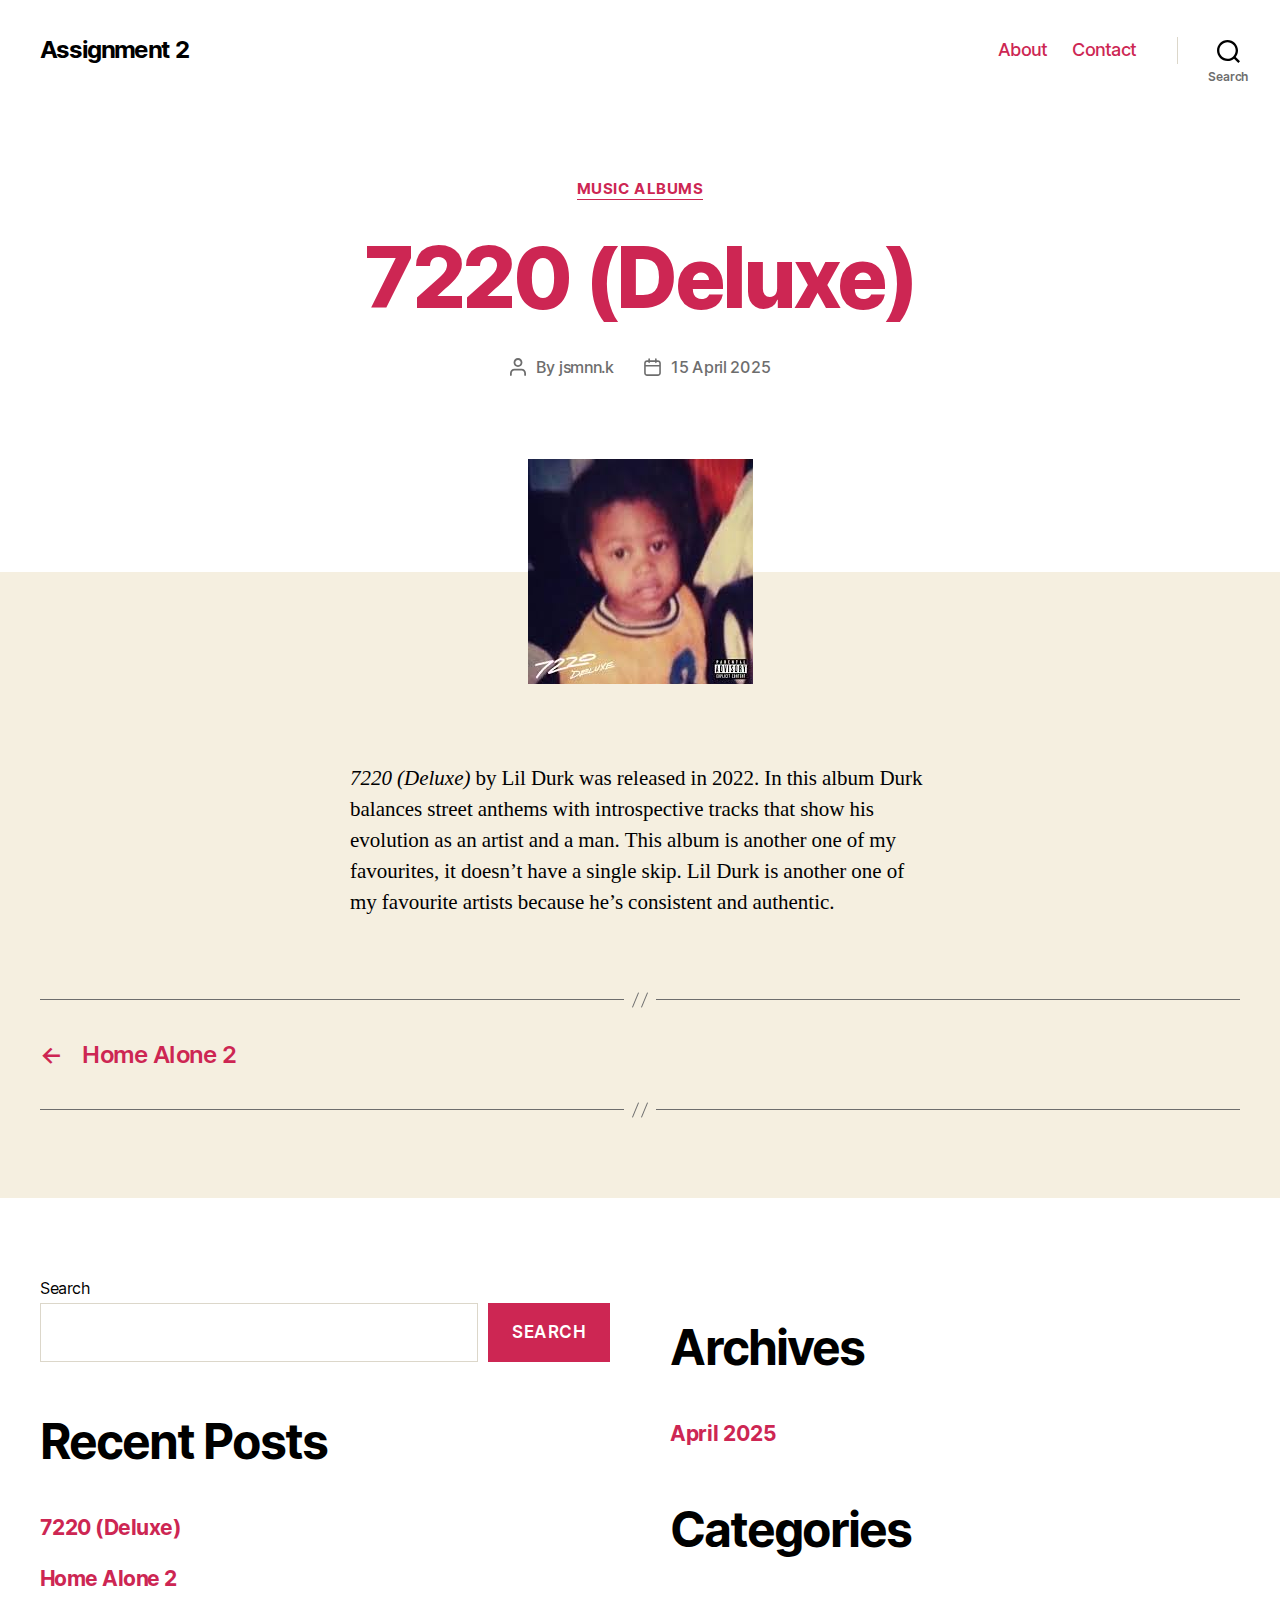
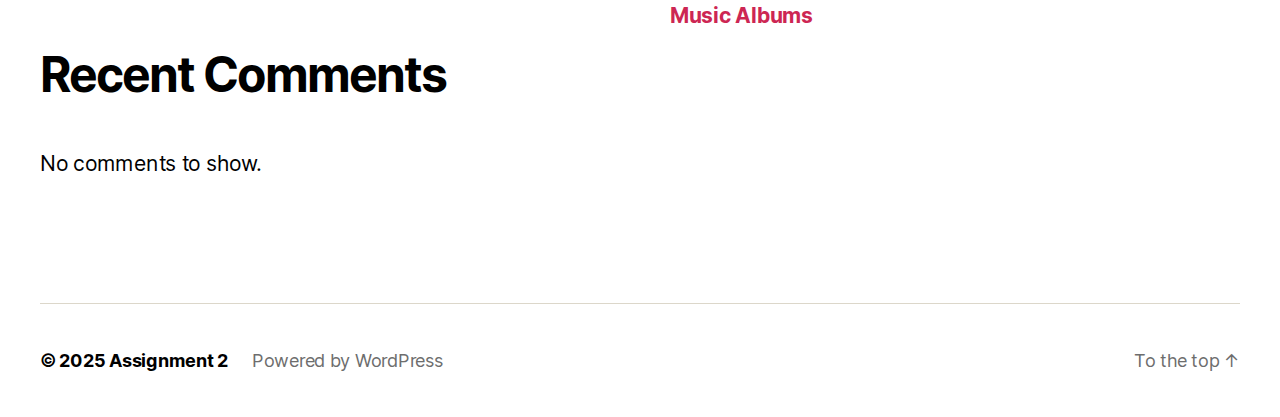
==== 7220-deluxe/index.html @ a8e9c72d "deploy: 69b8738932296ce107e3f7f76cdb7e8d0aca0df7" ====
<!DOCTYPE html>

<html class="no-js" lang="en-CA">

	<head>

		<meta charset="UTF-8">
		<meta name="viewport" content="width=device-width, initial-scale=1.0">

		<link rel="profile" href="https://gmpg.org/xfn/11">

		<title>7220 (Deluxe) &#8211; Assignment 2</title>
<meta name='robots' content='max-image-preview:large' />
	<style>img:is([sizes="auto" i], [sizes^="auto," i]) { contain-intrinsic-size: 3000px 1500px }</style>
	<link rel='dns-prefetch' href='//localhost' />
<link rel="alternate" type="application/rss+xml" title="Assignment 2 &raquo; Feed" href="/feed/" />
<link rel="alternate" type="application/rss+xml" title="Assignment 2 &raquo; Comments Feed" href="/comments/feed/" />
<link rel="alternate" type="application/rss+xml" title="Assignment 2 &raquo; 7220 (Deluxe) Comments Feed" href="/7220-deluxe/feed/" />
<script>
window._wpemojiSettings = {"baseUrl":"https:\/\/s.w.org\/images\/core\/emoji\/15.0.3\/72x72\/","ext":".png","svgUrl":"https:\/\/s.w.org\/images\/core\/emoji\/15.0.3\/svg\/","svgExt":".svg","source":{"concatemoji":"/wp-includes\/js\/wp-emoji-release.min.js?ver=6.7.2"}};
/*! This file is auto-generated */
!function(i,n){var o,s,e;function c(e){try{var t={supportTests:e,timestamp:(new Date).valueOf()};sessionStorage.setItem(o,JSON.stringify(t))}catch(e){}}function p(e,t,n){e.clearRect(0,0,e.canvas.width,e.canvas.height),e.fillText(t,0,0);var t=new Uint32Array(e.getImageData(0,0,e.canvas.width,e.canvas.height).data),r=(e.clearRect(0,0,e.canvas.width,e.canvas.height),e.fillText(n,0,0),new Uint32Array(e.getImageData(0,0,e.canvas.width,e.canvas.height).data));return t.every(function(e,t){return e===r[t]})}function u(e,t,n){switch(t){case"flag":return n(e,"\ud83c\udff3\ufe0f\u200d\u26a7\ufe0f","\ud83c\udff3\ufe0f\u200b\u26a7\ufe0f")?!1:!n(e,"\ud83c\uddfa\ud83c\uddf3","\ud83c\uddfa\u200b\ud83c\uddf3")&&!n(e,"\ud83c\udff4\udb40\udc67\udb40\udc62\udb40\udc65\udb40\udc6e\udb40\udc67\udb40\udc7f","\ud83c\udff4\u200b\udb40\udc67\u200b\udb40\udc62\u200b\udb40\udc65\u200b\udb40\udc6e\u200b\udb40\udc67\u200b\udb40\udc7f");case"emoji":return!n(e,"\ud83d\udc26\u200d\u2b1b","\ud83d\udc26\u200b\u2b1b")}return!1}function f(e,t,n){var r="undefined"!=typeof WorkerGlobalScope&&self instanceof WorkerGlobalScope?new OffscreenCanvas(300,150):i.createElement("canvas"),a=r.getContext("2d",{willReadFrequently:!0}),o=(a.textBaseline="top",a.font="600 32px Arial",{});return e.forEach(function(e){o[e]=t(a,e,n)}),o}function t(e){var t=i.createElement("script");t.src=e,t.defer=!0,i.head.appendChild(t)}"undefined"!=typeof Promise&&(o="wpEmojiSettingsSupports",s=["flag","emoji"],n.supports={everything:!0,everythingExceptFlag:!0},e=new Promise(function(e){i.addEventListener("DOMContentLoaded",e,{once:!0})}),new Promise(function(t){var n=function(){try{var e=JSON.parse(sessionStorage.getItem(o));if("object"==typeof e&&"number"==typeof e.timestamp&&(new Date).valueOf()<e.timestamp+604800&&"object"==typeof e.supportTests)return e.supportTests}catch(e){}return null}();if(!n){if("undefined"!=typeof Worker&&"undefined"!=typeof OffscreenCanvas&&"undefined"!=typeof URL&&URL.createObjectURL&&"undefined"!=typeof Blob)try{var e="postMessage("+f.toString()+"("+[JSON.stringify(s),u.toString(),p.toString()].join(",")+"));",r=new Blob([e],{type:"text/javascript"}),a=new Worker(URL.createObjectURL(r),{name:"wpTestEmojiSupports"});return void(a.onmessage=function(e){c(n=e.data),a.terminate(),t(n)})}catch(e){}c(n=f(s,u,p))}t(n)}).then(function(e){for(var t in e)n.supports[t]=e[t],n.supports.everything=n.supports.everything&&n.supports[t],"flag"!==t&&(n.supports.everythingExceptFlag=n.supports.everythingExceptFlag&&n.supports[t]);n.supports.everythingExceptFlag=n.supports.everythingExceptFlag&&!n.supports.flag,n.DOMReady=!1,n.readyCallback=function(){n.DOMReady=!0}}).then(function(){return e}).then(function(){var e;n.supports.everything||(n.readyCallback(),(e=n.source||{}).concatemoji?t(e.concatemoji):e.wpemoji&&e.twemoji&&(t(e.twemoji),t(e.wpemoji)))}))}((window,document),window._wpemojiSettings);
</script>
<style id='wp-emoji-styles-inline-css'>

	img.wp-smiley, img.emoji {
		display: inline !important;
		border: none !important;
		box-shadow: none !important;
		height: 1em !important;
		width: 1em !important;
		margin: 0 0.07em !important;
		vertical-align: -0.1em !important;
		background: none !important;
		padding: 0 !important;
	}
</style>
<link rel='stylesheet' id='wp-block-library-css' href='/wp-includes/css/dist/block-library/style.min.css?ver=6.7.2' media='all' />
<style id='classic-theme-styles-inline-css'>
/*! This file is auto-generated */
.wp-block-button__link{color:#fff;background-color:#32373c;border-radius:9999px;box-shadow:none;text-decoration:none;padding:calc(.667em + 2px) calc(1.333em + 2px);font-size:1.125em}.wp-block-file__button{background:#32373c;color:#fff;text-decoration:none}
</style>
<style id='global-styles-inline-css'>
:root{--wp--preset--aspect-ratio--square: 1;--wp--preset--aspect-ratio--4-3: 4/3;--wp--preset--aspect-ratio--3-4: 3/4;--wp--preset--aspect-ratio--3-2: 3/2;--wp--preset--aspect-ratio--2-3: 2/3;--wp--preset--aspect-ratio--16-9: 16/9;--wp--preset--aspect-ratio--9-16: 9/16;--wp--preset--color--black: #000000;--wp--preset--color--cyan-bluish-gray: #abb8c3;--wp--preset--color--white: #ffffff;--wp--preset--color--pale-pink: #f78da7;--wp--preset--color--vivid-red: #cf2e2e;--wp--preset--color--luminous-vivid-orange: #ff6900;--wp--preset--color--luminous-vivid-amber: #fcb900;--wp--preset--color--light-green-cyan: #7bdcb5;--wp--preset--color--vivid-green-cyan: #00d084;--wp--preset--color--pale-cyan-blue: #8ed1fc;--wp--preset--color--vivid-cyan-blue: #0693e3;--wp--preset--color--vivid-purple: #9b51e0;--wp--preset--color--accent: #cd2653;--wp--preset--color--primary: #000000;--wp--preset--color--secondary: #6d6d6d;--wp--preset--color--subtle-background: #dcd7ca;--wp--preset--color--background: #f5efe0;--wp--preset--gradient--vivid-cyan-blue-to-vivid-purple: linear-gradient(135deg,rgba(6,147,227,1) 0%,rgb(155,81,224) 100%);--wp--preset--gradient--light-green-cyan-to-vivid-green-cyan: linear-gradient(135deg,rgb(122,220,180) 0%,rgb(0,208,130) 100%);--wp--preset--gradient--luminous-vivid-amber-to-luminous-vivid-orange: linear-gradient(135deg,rgba(252,185,0,1) 0%,rgba(255,105,0,1) 100%);--wp--preset--gradient--luminous-vivid-orange-to-vivid-red: linear-gradient(135deg,rgba(255,105,0,1) 0%,rgb(207,46,46) 100%);--wp--preset--gradient--very-light-gray-to-cyan-bluish-gray: linear-gradient(135deg,rgb(238,238,238) 0%,rgb(169,184,195) 100%);--wp--preset--gradient--cool-to-warm-spectrum: linear-gradient(135deg,rgb(74,234,220) 0%,rgb(151,120,209) 20%,rgb(207,42,186) 40%,rgb(238,44,130) 60%,rgb(251,105,98) 80%,rgb(254,248,76) 100%);--wp--preset--gradient--blush-light-purple: linear-gradient(135deg,rgb(255,206,236) 0%,rgb(152,150,240) 100%);--wp--preset--gradient--blush-bordeaux: linear-gradient(135deg,rgb(254,205,165) 0%,rgb(254,45,45) 50%,rgb(107,0,62) 100%);--wp--preset--gradient--luminous-dusk: linear-gradient(135deg,rgb(255,203,112) 0%,rgb(199,81,192) 50%,rgb(65,88,208) 100%);--wp--preset--gradient--pale-ocean: linear-gradient(135deg,rgb(255,245,203) 0%,rgb(182,227,212) 50%,rgb(51,167,181) 100%);--wp--preset--gradient--electric-grass: linear-gradient(135deg,rgb(202,248,128) 0%,rgb(113,206,126) 100%);--wp--preset--gradient--midnight: linear-gradient(135deg,rgb(2,3,129) 0%,rgb(40,116,252) 100%);--wp--preset--font-size--small: 18px;--wp--preset--font-size--medium: 20px;--wp--preset--font-size--large: 26.25px;--wp--preset--font-size--x-large: 42px;--wp--preset--font-size--normal: 21px;--wp--preset--font-size--larger: 32px;--wp--preset--spacing--20: 0.44rem;--wp--preset--spacing--30: 0.67rem;--wp--preset--spacing--40: 1rem;--wp--preset--spacing--50: 1.5rem;--wp--preset--spacing--60: 2.25rem;--wp--preset--spacing--70: 3.38rem;--wp--preset--spacing--80: 5.06rem;--wp--preset--shadow--natural: 6px 6px 9px rgba(0, 0, 0, 0.2);--wp--preset--shadow--deep: 12px 12px 50px rgba(0, 0, 0, 0.4);--wp--preset--shadow--sharp: 6px 6px 0px rgba(0, 0, 0, 0.2);--wp--preset--shadow--outlined: 6px 6px 0px -3px rgba(255, 255, 255, 1), 6px 6px rgba(0, 0, 0, 1);--wp--preset--shadow--crisp: 6px 6px 0px rgba(0, 0, 0, 1);}:where(.is-layout-flex){gap: 0.5em;}:where(.is-layout-grid){gap: 0.5em;}body .is-layout-flex{display: flex;}.is-layout-flex{flex-wrap: wrap;align-items: center;}.is-layout-flex > :is(*, div){margin: 0;}body .is-layout-grid{display: grid;}.is-layout-grid > :is(*, div){margin: 0;}:where(.wp-block-columns.is-layout-flex){gap: 2em;}:where(.wp-block-columns.is-layout-grid){gap: 2em;}:where(.wp-block-post-template.is-layout-flex){gap: 1.25em;}:where(.wp-block-post-template.is-layout-grid){gap: 1.25em;}.has-black-color{color: var(--wp--preset--color--black) !important;}.has-cyan-bluish-gray-color{color: var(--wp--preset--color--cyan-bluish-gray) !important;}.has-white-color{color: var(--wp--preset--color--white) !important;}.has-pale-pink-color{color: var(--wp--preset--color--pale-pink) !important;}.has-vivid-red-color{color: var(--wp--preset--color--vivid-red) !important;}.has-luminous-vivid-orange-color{color: var(--wp--preset--color--luminous-vivid-orange) !important;}.has-luminous-vivid-amber-color{color: var(--wp--preset--color--luminous-vivid-amber) !important;}.has-light-green-cyan-color{color: var(--wp--preset--color--light-green-cyan) !important;}.has-vivid-green-cyan-color{color: var(--wp--preset--color--vivid-green-cyan) !important;}.has-pale-cyan-blue-color{color: var(--wp--preset--color--pale-cyan-blue) !important;}.has-vivid-cyan-blue-color{color: var(--wp--preset--color--vivid-cyan-blue) !important;}.has-vivid-purple-color{color: var(--wp--preset--color--vivid-purple) !important;}.has-black-background-color{background-color: var(--wp--preset--color--black) !important;}.has-cyan-bluish-gray-background-color{background-color: var(--wp--preset--color--cyan-bluish-gray) !important;}.has-white-background-color{background-color: var(--wp--preset--color--white) !important;}.has-pale-pink-background-color{background-color: var(--wp--preset--color--pale-pink) !important;}.has-vivid-red-background-color{background-color: var(--wp--preset--color--vivid-red) !important;}.has-luminous-vivid-orange-background-color{background-color: var(--wp--preset--color--luminous-vivid-orange) !important;}.has-luminous-vivid-amber-background-color{background-color: var(--wp--preset--color--luminous-vivid-amber) !important;}.has-light-green-cyan-background-color{background-color: var(--wp--preset--color--light-green-cyan) !important;}.has-vivid-green-cyan-background-color{background-color: var(--wp--preset--color--vivid-green-cyan) !important;}.has-pale-cyan-blue-background-color{background-color: var(--wp--preset--color--pale-cyan-blue) !important;}.has-vivid-cyan-blue-background-color{background-color: var(--wp--preset--color--vivid-cyan-blue) !important;}.has-vivid-purple-background-color{background-color: var(--wp--preset--color--vivid-purple) !important;}.has-black-border-color{border-color: var(--wp--preset--color--black) !important;}.has-cyan-bluish-gray-border-color{border-color: var(--wp--preset--color--cyan-bluish-gray) !important;}.has-white-border-color{border-color: var(--wp--preset--color--white) !important;}.has-pale-pink-border-color{border-color: var(--wp--preset--color--pale-pink) !important;}.has-vivid-red-border-color{border-color: var(--wp--preset--color--vivid-red) !important;}.has-luminous-vivid-orange-border-color{border-color: var(--wp--preset--color--luminous-vivid-orange) !important;}.has-luminous-vivid-amber-border-color{border-color: var(--wp--preset--color--luminous-vivid-amber) !important;}.has-light-green-cyan-border-color{border-color: var(--wp--preset--color--light-green-cyan) !important;}.has-vivid-green-cyan-border-color{border-color: var(--wp--preset--color--vivid-green-cyan) !important;}.has-pale-cyan-blue-border-color{border-color: var(--wp--preset--color--pale-cyan-blue) !important;}.has-vivid-cyan-blue-border-color{border-color: var(--wp--preset--color--vivid-cyan-blue) !important;}.has-vivid-purple-border-color{border-color: var(--wp--preset--color--vivid-purple) !important;}.has-vivid-cyan-blue-to-vivid-purple-gradient-background{background: var(--wp--preset--gradient--vivid-cyan-blue-to-vivid-purple) !important;}.has-light-green-cyan-to-vivid-green-cyan-gradient-background{background: var(--wp--preset--gradient--light-green-cyan-to-vivid-green-cyan) !important;}.has-luminous-vivid-amber-to-luminous-vivid-orange-gradient-background{background: var(--wp--preset--gradient--luminous-vivid-amber-to-luminous-vivid-orange) !important;}.has-luminous-vivid-orange-to-vivid-red-gradient-background{background: var(--wp--preset--gradient--luminous-vivid-orange-to-vivid-red) !important;}.has-very-light-gray-to-cyan-bluish-gray-gradient-background{background: var(--wp--preset--gradient--very-light-gray-to-cyan-bluish-gray) !important;}.has-cool-to-warm-spectrum-gradient-background{background: var(--wp--preset--gradient--cool-to-warm-spectrum) !important;}.has-blush-light-purple-gradient-background{background: var(--wp--preset--gradient--blush-light-purple) !important;}.has-blush-bordeaux-gradient-background{background: var(--wp--preset--gradient--blush-bordeaux) !important;}.has-luminous-dusk-gradient-background{background: var(--wp--preset--gradient--luminous-dusk) !important;}.has-pale-ocean-gradient-background{background: var(--wp--preset--gradient--pale-ocean) !important;}.has-electric-grass-gradient-background{background: var(--wp--preset--gradient--electric-grass) !important;}.has-midnight-gradient-background{background: var(--wp--preset--gradient--midnight) !important;}.has-small-font-size{font-size: var(--wp--preset--font-size--small) !important;}.has-medium-font-size{font-size: var(--wp--preset--font-size--medium) !important;}.has-large-font-size{font-size: var(--wp--preset--font-size--large) !important;}.has-x-large-font-size{font-size: var(--wp--preset--font-size--x-large) !important;}
:where(.wp-block-post-template.is-layout-flex){gap: 1.25em;}:where(.wp-block-post-template.is-layout-grid){gap: 1.25em;}
:where(.wp-block-columns.is-layout-flex){gap: 2em;}:where(.wp-block-columns.is-layout-grid){gap: 2em;}
:root :where(.wp-block-pullquote){font-size: 1.5em;line-height: 1.6;}
</style>
<link rel='stylesheet' id='parent-style-css' href='/wp-content/themes/twentytwenty/style.css?ver=6.7.2' media='all' />
<link rel='stylesheet' id='child-style-css' href='/wp-content/themes/pink/style.css?ver=6.7.2' media='all' />
<link rel='stylesheet' id='twentytwenty-style-css' href='/wp-content/themes/pink/style.css?ver=6.7.2' media='all' />
<style id='twentytwenty-style-inline-css'>
.color-accent,.color-accent-hover:hover,.color-accent-hover:focus,:root .has-accent-color,.has-drop-cap:not(:focus):first-letter,.wp-block-button.is-style-outline,a { color: #cd2653; }blockquote,.border-color-accent,.border-color-accent-hover:hover,.border-color-accent-hover:focus { border-color: #cd2653; }button,.button,.faux-button,.wp-block-button__link,.wp-block-file .wp-block-file__button,input[type="button"],input[type="reset"],input[type="submit"],.bg-accent,.bg-accent-hover:hover,.bg-accent-hover:focus,:root .has-accent-background-color,.comment-reply-link { background-color: #cd2653; }.fill-children-accent,.fill-children-accent * { fill: #cd2653; }body,.entry-title a,:root .has-primary-color { color: #000000; }:root .has-primary-background-color { background-color: #000000; }cite,figcaption,.wp-caption-text,.post-meta,.entry-content .wp-block-archives li,.entry-content .wp-block-categories li,.entry-content .wp-block-latest-posts li,.wp-block-latest-comments__comment-date,.wp-block-latest-posts__post-date,.wp-block-embed figcaption,.wp-block-image figcaption,.wp-block-pullquote cite,.comment-metadata,.comment-respond .comment-notes,.comment-respond .logged-in-as,.pagination .dots,.entry-content hr:not(.has-background),hr.styled-separator,:root .has-secondary-color { color: #6d6d6d; }:root .has-secondary-background-color { background-color: #6d6d6d; }pre,fieldset,input,textarea,table,table *,hr { border-color: #dcd7ca; }caption,code,code,kbd,samp,.wp-block-table.is-style-stripes tbody tr:nth-child(odd),:root .has-subtle-background-background-color { background-color: #dcd7ca; }.wp-block-table.is-style-stripes { border-bottom-color: #dcd7ca; }.wp-block-latest-posts.is-grid li { border-top-color: #dcd7ca; }:root .has-subtle-background-color { color: #dcd7ca; }body:not(.overlay-header) .primary-menu > li > a,body:not(.overlay-header) .primary-menu > li > .icon,.modal-menu a,.footer-menu a, .footer-widgets a:where(:not(.wp-block-button__link)),#site-footer .wp-block-button.is-style-outline,.wp-block-pullquote:before,.singular:not(.overlay-header) .entry-header a,.archive-header a,.header-footer-group .color-accent,.header-footer-group .color-accent-hover:hover { color: #cd2653; }.social-icons a,#site-footer button:not(.toggle),#site-footer .button,#site-footer .faux-button,#site-footer .wp-block-button__link,#site-footer .wp-block-file__button,#site-footer input[type="button"],#site-footer input[type="reset"],#site-footer input[type="submit"] { background-color: #cd2653; }.header-footer-group,body:not(.overlay-header) #site-header .toggle,.menu-modal .toggle { color: #000000; }body:not(.overlay-header) .primary-menu ul { background-color: #000000; }body:not(.overlay-header) .primary-menu > li > ul:after { border-bottom-color: #000000; }body:not(.overlay-header) .primary-menu ul ul:after { border-left-color: #000000; }.site-description,body:not(.overlay-header) .toggle-inner .toggle-text,.widget .post-date,.widget .rss-date,.widget_archive li,.widget_categories li,.widget cite,.widget_pages li,.widget_meta li,.widget_nav_menu li,.powered-by-wordpress,.footer-credits .privacy-policy,.to-the-top,.singular .entry-header .post-meta,.singular:not(.overlay-header) .entry-header .post-meta a { color: #6d6d6d; }.header-footer-group pre,.header-footer-group fieldset,.header-footer-group input,.header-footer-group textarea,.header-footer-group table,.header-footer-group table *,.footer-nav-widgets-wrapper,#site-footer,.menu-modal nav *,.footer-widgets-outer-wrapper,.footer-top { border-color: #dcd7ca; }.header-footer-group table caption,body:not(.overlay-header) .header-inner .toggle-wrapper::before { background-color: #dcd7ca; }
</style>
<link rel='stylesheet' id='twentytwenty-fonts-css' href='/wp-content/themes/twentytwenty/assets/css/font-inter.css?ver=6.7.2' media='all' />
<link rel='stylesheet' id='twentytwenty-print-style-css' href='/wp-content/themes/twentytwenty/print.css?ver=6.7.2' media='print' />
<script src="/wp-content/themes/pink/customElements.js?ver=6.7.2" id="custom_javascript-js"></script>
<script src="/wp-content/themes/twentytwenty/assets/js/index.js?ver=6.7.2" id="twentytwenty-js-js" defer data-wp-strategy="defer"></script>
<link rel="https://api.w.org/" href="/wp-json/" /><link rel="alternate" title="JSON" type="application/json" href="/wp-json/wp/v2/posts/18" /><link rel="EditURI" type="application/rsd+xml" title="RSD" href="/xmlrpc.php?rsd" />
<meta name="generator" content="WordPress 6.7.2" />
<link rel="canonical" href="/7220-deluxe/" />
<link rel='shortlink' href='/?p=18' />
<link rel="alternate" title="oEmbed (JSON)" type="application/json+oembed" href="/wp-json/oembed/1.0/embed?url=http%3A%2F%2Flocalhost%3A8000%2F7220-deluxe%2F" />
<link rel="alternate" title="oEmbed (XML)" type="text/xml+oembed" href="/wp-json/oembed/1.0/embed?url=http%3A%2F%2Flocalhost%3A8000%2F7220-deluxe%2F&#038;format=xml" />
	<script>document.documentElement.className = document.documentElement.className.replace( 'no-js', 'js' );</script>
	
	</head>

	<body class="post-template-default single single-post postid-18 single-format-standard wp-embed-responsive singular enable-search-modal has-post-thumbnail has-single-pagination showing-comments show-avatars footer-top-visible">

		<a class="skip-link screen-reader-text" href="#site-content">Skip to the content</a>
		<header id="site-header" class="header-footer-group">

			<div class="header-inner section-inner">

				<div class="header-titles-wrapper">

					
						<button class="toggle search-toggle mobile-search-toggle" data-toggle-target=".search-modal" data-toggle-body-class="showing-search-modal" data-set-focus=".search-modal .search-field" aria-expanded="false">
							<span class="toggle-inner">
								<span class="toggle-icon">
									<svg class="svg-icon" aria-hidden="true" role="img" focusable="false" xmlns="https://www.w3.org/2000/svg" width="23" height="23" viewBox="0 0 23 23"><path d="M38.710696,48.0601792 L43,52.3494831 L41.3494831,54 L37.0601792,49.710696 C35.2632422,51.1481185 32.9839107,52.0076499 30.5038249,52.0076499 C24.7027226,52.0076499 20,47.3049272 20,41.5038249 C20,35.7027226 24.7027226,31 30.5038249,31 C36.3049272,31 41.0076499,35.7027226 41.0076499,41.5038249 C41.0076499,43.9839107 40.1481185,46.2632422 38.710696,48.0601792 Z M36.3875844,47.1716785 C37.8030221,45.7026647 38.6734666,43.7048964 38.6734666,41.5038249 C38.6734666,36.9918565 35.0157934,33.3341833 30.5038249,33.3341833 C25.9918565,33.3341833 22.3341833,36.9918565 22.3341833,41.5038249 C22.3341833,46.0157934 25.9918565,49.6734666 30.5038249,49.6734666 C32.7048964,49.6734666 34.7026647,48.8030221 36.1716785,47.3875844 C36.2023931,47.347638 36.2360451,47.3092237 36.2726343,47.2726343 C36.3092237,47.2360451 36.347638,47.2023931 36.3875844,47.1716785 Z" transform="translate(-20 -31)" /></svg>								</span>
								<span class="toggle-text">Search</span>
							</span>
						</button><!-- .search-toggle -->

					
					<div class="header-titles">

						<div class="site-title faux-heading"><a href="/">Assignment 2</a></div>
					</div><!-- .header-titles -->

					<button class="toggle nav-toggle mobile-nav-toggle" data-toggle-target=".menu-modal"  data-toggle-body-class="showing-menu-modal" aria-expanded="false" data-set-focus=".close-nav-toggle">
						<span class="toggle-inner">
							<span class="toggle-icon">
								<svg class="svg-icon" aria-hidden="true" role="img" focusable="false" xmlns="https://www.w3.org/2000/svg" width="26" height="7" viewBox="0 0 26 7"><path fill-rule="evenodd" d="M332.5,45 C330.567003,45 329,43.4329966 329,41.5 C329,39.5670034 330.567003,38 332.5,38 C334.432997,38 336,39.5670034 336,41.5 C336,43.4329966 334.432997,45 332.5,45 Z M342,45 C340.067003,45 338.5,43.4329966 338.5,41.5 C338.5,39.5670034 340.067003,38 342,38 C343.932997,38 345.5,39.5670034 345.5,41.5 C345.5,43.4329966 343.932997,45 342,45 Z M351.5,45 C349.567003,45 348,43.4329966 348,41.5 C348,39.5670034 349.567003,38 351.5,38 C353.432997,38 355,39.5670034 355,41.5 C355,43.4329966 353.432997,45 351.5,45 Z" transform="translate(-329 -38)" /></svg>							</span>
							<span class="toggle-text">Menu</span>
						</span>
					</button><!-- .nav-toggle -->

				</div><!-- .header-titles-wrapper -->

				<div class="header-navigation-wrapper">

					
							<nav class="primary-menu-wrapper" aria-label="Horizontal">

								<ul class="primary-menu reset-list-style">

								<li id="menu-item-12" class="menu-item menu-item-type-post_type menu-item-object-page menu-item-12"><a href="/about/">About</a></li>
<li id="menu-item-11" class="menu-item menu-item-type-post_type menu-item-object-page menu-item-11"><a href="/contact/">Contact</a></li>

								</ul>

							</nav><!-- .primary-menu-wrapper -->

						
						<div class="header-toggles hide-no-js">

						
							<div class="toggle-wrapper search-toggle-wrapper">

								<button class="toggle search-toggle desktop-search-toggle" data-toggle-target=".search-modal" data-toggle-body-class="showing-search-modal" data-set-focus=".search-modal .search-field" aria-expanded="false">
									<span class="toggle-inner">
										<svg class="svg-icon" aria-hidden="true" role="img" focusable="false" xmlns="https://www.w3.org/2000/svg" width="23" height="23" viewBox="0 0 23 23"><path d="M38.710696,48.0601792 L43,52.3494831 L41.3494831,54 L37.0601792,49.710696 C35.2632422,51.1481185 32.9839107,52.0076499 30.5038249,52.0076499 C24.7027226,52.0076499 20,47.3049272 20,41.5038249 C20,35.7027226 24.7027226,31 30.5038249,31 C36.3049272,31 41.0076499,35.7027226 41.0076499,41.5038249 C41.0076499,43.9839107 40.1481185,46.2632422 38.710696,48.0601792 Z M36.3875844,47.1716785 C37.8030221,45.7026647 38.6734666,43.7048964 38.6734666,41.5038249 C38.6734666,36.9918565 35.0157934,33.3341833 30.5038249,33.3341833 C25.9918565,33.3341833 22.3341833,36.9918565 22.3341833,41.5038249 C22.3341833,46.0157934 25.9918565,49.6734666 30.5038249,49.6734666 C32.7048964,49.6734666 34.7026647,48.8030221 36.1716785,47.3875844 C36.2023931,47.347638 36.2360451,47.3092237 36.2726343,47.2726343 C36.3092237,47.2360451 36.347638,47.2023931 36.3875844,47.1716785 Z" transform="translate(-20 -31)" /></svg>										<span class="toggle-text">Search</span>
									</span>
								</button><!-- .search-toggle -->

							</div>

							
						</div><!-- .header-toggles -->
						
				</div><!-- .header-navigation-wrapper -->

			</div><!-- .header-inner -->

			<div class="search-modal cover-modal header-footer-group" data-modal-target-string=".search-modal" role="dialog" aria-modal="true" aria-label="Search">

	<div class="search-modal-inner modal-inner">

		<div class="section-inner">

			<form role="search" aria-label="Search for:" method="get" class="search-form" action="/">
	<label for="search-form-1">
		<span class="screen-reader-text">
			Search for:		</span>
		<input type="search" id="search-form-1" class="search-field" placeholder="Search &hellip;" value="" name="s" />
	</label>
	<input type="submit" class="search-submit" value="Search" />
</form>

			<button class="toggle search-untoggle close-search-toggle fill-children-current-color" data-toggle-target=".search-modal" data-toggle-body-class="showing-search-modal" data-set-focus=".search-modal .search-field">
				<span class="screen-reader-text">
					Close search				</span>
				<svg class="svg-icon" aria-hidden="true" role="img" focusable="false" xmlns="https://www.w3.org/2000/svg" width="16" height="16" viewBox="0 0 16 16"><polygon fill="" fill-rule="evenodd" points="6.852 7.649 .399 1.195 1.445 .149 7.899 6.602 14.352 .149 15.399 1.195 8.945 7.649 15.399 14.102 14.352 15.149 7.899 8.695 1.445 15.149 .399 14.102" /></svg>			</button><!-- .search-toggle -->

		</div><!-- .section-inner -->

	</div><!-- .search-modal-inner -->

</div><!-- .menu-modal -->

		</header><!-- #site-header -->

		
<div class="menu-modal cover-modal header-footer-group" data-modal-target-string=".menu-modal">

	<div class="menu-modal-inner modal-inner">

		<div class="menu-wrapper section-inner">

			<div class="menu-top">

				<button class="toggle close-nav-toggle fill-children-current-color" data-toggle-target=".menu-modal" data-toggle-body-class="showing-menu-modal" data-set-focus=".menu-modal">
					<span class="toggle-text">Close Menu</span>
					<svg class="svg-icon" aria-hidden="true" role="img" focusable="false" xmlns="https://www.w3.org/2000/svg" width="16" height="16" viewBox="0 0 16 16"><polygon fill="" fill-rule="evenodd" points="6.852 7.649 .399 1.195 1.445 .149 7.899 6.602 14.352 .149 15.399 1.195 8.945 7.649 15.399 14.102 14.352 15.149 7.899 8.695 1.445 15.149 .399 14.102" /></svg>				</button><!-- .nav-toggle -->

				
					<nav class="mobile-menu" aria-label="Mobile">

						<ul class="modal-menu reset-list-style">

						<li class="menu-item menu-item-type-post_type menu-item-object-page menu-item-12"><div class="ancestor-wrapper"><a href="/about/">About</a></div><!-- .ancestor-wrapper --></li>
<li class="menu-item menu-item-type-post_type menu-item-object-page menu-item-11"><div class="ancestor-wrapper"><a href="/contact/">Contact</a></div><!-- .ancestor-wrapper --></li>

						</ul>

					</nav>

					
			</div><!-- .menu-top -->

			<div class="menu-bottom">

				
			</div><!-- .menu-bottom -->

		</div><!-- .menu-wrapper -->

	</div><!-- .menu-modal-inner -->

</div><!-- .menu-modal -->

<main id="site-content">

	
<article class="post-18 post type-post status-publish format-standard has-post-thumbnail hentry category-music-albums" id="post-18">

	
<header class="entry-header has-text-align-center header-footer-group">

	<div class="entry-header-inner section-inner medium">

		
			<div class="entry-categories">
				<span class="screen-reader-text">
					Categories				</span>
				<div class="entry-categories-inner">
					<a href="/category/music-albums/" rel="category tag">Music Albums</a>				</div><!-- .entry-categories-inner -->
			</div><!-- .entry-categories -->

			<h1 class="entry-title">7220 (Deluxe)</h1>
		<div class="post-meta-wrapper post-meta-single post-meta-single-top">

			<ul class="post-meta">

									<li class="post-author meta-wrapper">
						<span class="meta-icon">
							<span class="screen-reader-text">
								Post author							</span>
							<svg class="svg-icon" aria-hidden="true" role="img" focusable="false" xmlns="https://www.w3.org/2000/svg" width="18" height="20" viewBox="0 0 18 20"><path fill="" d="M18,19 C18,19.5522847 17.5522847,20 17,20 C16.4477153,20 16,19.5522847 16,19 L16,17 C16,15.3431458 14.6568542,14 13,14 L5,14 C3.34314575,14 2,15.3431458 2,17 L2,19 C2,19.5522847 1.55228475,20 1,20 C0.44771525,20 0,19.5522847 0,19 L0,17 C0,14.2385763 2.23857625,12 5,12 L13,12 C15.7614237,12 18,14.2385763 18,17 L18,19 Z M9,10 C6.23857625,10 4,7.76142375 4,5 C4,2.23857625 6.23857625,0 9,0 C11.7614237,0 14,2.23857625 14,5 C14,7.76142375 11.7614237,10 9,10 Z M9,8 C10.6568542,8 12,6.65685425 12,5 C12,3.34314575 10.6568542,2 9,2 C7.34314575,2 6,3.34314575 6,5 C6,6.65685425 7.34314575,8 9,8 Z" /></svg>						</span>
						<span class="meta-text">
							By <a href="/author/jsmnn-k/">jsmnn.k</a>						</span>
					</li>
										<li class="post-date meta-wrapper">
						<span class="meta-icon">
							<span class="screen-reader-text">
								Post date							</span>
							<svg class="svg-icon" aria-hidden="true" role="img" focusable="false" xmlns="https://www.w3.org/2000/svg" width="18" height="19" viewBox="0 0 18 19"><path fill="" d="M4.60069444,4.09375 L3.25,4.09375 C2.47334957,4.09375 1.84375,4.72334957 1.84375,5.5 L1.84375,7.26736111 L16.15625,7.26736111 L16.15625,5.5 C16.15625,4.72334957 15.5266504,4.09375 14.75,4.09375 L13.3993056,4.09375 L13.3993056,4.55555556 C13.3993056,5.02154581 13.0215458,5.39930556 12.5555556,5.39930556 C12.0895653,5.39930556 11.7118056,5.02154581 11.7118056,4.55555556 L11.7118056,4.09375 L6.28819444,4.09375 L6.28819444,4.55555556 C6.28819444,5.02154581 5.9104347,5.39930556 5.44444444,5.39930556 C4.97845419,5.39930556 4.60069444,5.02154581 4.60069444,4.55555556 L4.60069444,4.09375 Z M6.28819444,2.40625 L11.7118056,2.40625 L11.7118056,1 C11.7118056,0.534009742 12.0895653,0.15625 12.5555556,0.15625 C13.0215458,0.15625 13.3993056,0.534009742 13.3993056,1 L13.3993056,2.40625 L14.75,2.40625 C16.4586309,2.40625 17.84375,3.79136906 17.84375,5.5 L17.84375,15.875 C17.84375,17.5836309 16.4586309,18.96875 14.75,18.96875 L3.25,18.96875 C1.54136906,18.96875 0.15625,17.5836309 0.15625,15.875 L0.15625,5.5 C0.15625,3.79136906 1.54136906,2.40625 3.25,2.40625 L4.60069444,2.40625 L4.60069444,1 C4.60069444,0.534009742 4.97845419,0.15625 5.44444444,0.15625 C5.9104347,0.15625 6.28819444,0.534009742 6.28819444,1 L6.28819444,2.40625 Z M1.84375,8.95486111 L1.84375,15.875 C1.84375,16.6516504 2.47334957,17.28125 3.25,17.28125 L14.75,17.28125 C15.5266504,17.28125 16.15625,16.6516504 16.15625,15.875 L16.15625,8.95486111 L1.84375,8.95486111 Z" /></svg>						</span>
						<span class="meta-text">
							<a href="/7220-deluxe/">15 April 2025</a>
						</span>
					</li>
					
			</ul><!-- .post-meta -->

		</div><!-- .post-meta-wrapper -->

		
	</div><!-- .entry-header-inner -->

</header><!-- .entry-header -->

	<figure class="featured-media">

		<div class="featured-media-inner section-inner">

			<img width="225" height="225" src="/wp-content/uploads/2025/04/7220-cover.jpeg" class="attachment-post-thumbnail size-post-thumbnail wp-post-image" alt="" decoding="async" fetchpriority="high" />
		</div><!-- .featured-media-inner -->

	</figure><!-- .featured-media -->

	
	<div class="post-inner thin ">

		<div class="entry-content">

			
<p><em>7220 (Deluxe) </em>by Lil Durk was released in 2022. In this album Durk balances street anthems with introspective tracks that show his evolution as an artist and a man. This album is another one of my favourites, it doesn&#8217;t have a single skip. Lil Durk is another one of my favourite artists because he’s consistent and authentic.</p>



<p></p>

		</div><!-- .entry-content -->

	</div><!-- .post-inner -->

	<div class="section-inner">
		
	</div><!-- .section-inner -->

	
	<nav class="pagination-single section-inner only-one only-prev" aria-label="Post">

		<hr class="styled-separator is-style-wide" aria-hidden="true" />

		<div class="pagination-single-inner">

			
				<a class="previous-post" href="/home-alone-2/">
					<span class="arrow" aria-hidden="true">&larr;</span>
					<span class="title"><span class="title-inner">Home Alone 2</span></span>
				</a>

				
		</div><!-- .pagination-single-inner -->

		<hr class="styled-separator is-style-wide" aria-hidden="true" />

	</nav><!-- .pagination-single -->

	
</article><!-- .post -->

</main><!-- #site-content -->


	<div class="footer-nav-widgets-wrapper header-footer-group">

		<div class="footer-inner section-inner">

			
			
				<aside class="footer-widgets-outer-wrapper">

					<div class="footer-widgets-wrapper">

						
							<div class="footer-widgets column-one grid-item">
								<div class="widget widget_block widget_search"><div class="widget-content"><form role="search" method="get" action="/" class="wp-block-search__button-outside wp-block-search__text-button wp-block-search"    ><label class="wp-block-search__label" for="wp-block-search__input-2" >Search</label><div class="wp-block-search__inside-wrapper " ><input class="wp-block-search__input" id="wp-block-search__input-2" placeholder="" value="" type="search" name="s" required /><button aria-label="Search" class="wp-block-search__button wp-element-button" type="submit" >Search</button></div></form></div></div><div class="widget widget_block"><div class="widget-content"><div class="wp-block-group"><div class="wp-block-group__inner-container is-layout-flow wp-block-group-is-layout-flow"><h2 class="wp-block-heading">Recent Posts</h2><ul class="wp-block-latest-posts__list wp-block-latest-posts"><li><a class="wp-block-latest-posts__post-title" href="/7220-deluxe/">7220 (Deluxe)</a></li>
<li><a class="wp-block-latest-posts__post-title" href="/home-alone-2/">Home Alone 2</a></li>
</ul></div></div></div></div><div class="widget widget_block"><div class="widget-content"><div class="wp-block-group"><div class="wp-block-group__inner-container is-layout-flow wp-block-group-is-layout-flow"><h2 class="wp-block-heading">Recent Comments</h2><div class="no-comments wp-block-latest-comments">No comments to show.</div></div></div></div></div>							</div>

						
						
							<div class="footer-widgets column-two grid-item">
								<div class="widget widget_block"><div class="widget-content"><div class="wp-block-group"><div class="wp-block-group__inner-container is-layout-flow wp-block-group-is-layout-flow"><h2 class="wp-block-heading">Archives</h2><ul class="wp-block-archives-list wp-block-archives">	<li><a href='/2025/04/'>April 2025</a></li>
</ul></div></div></div></div><div class="widget widget_block"><div class="widget-content"><div class="wp-block-group"><div class="wp-block-group__inner-container is-layout-flow wp-block-group-is-layout-flow"><h2 class="wp-block-heading">Categories</h2><ul class="wp-block-categories-list wp-block-categories">	<li class="cat-item cat-item-4"><a href="/category/music-albums/">Music Albums</a>
</li>
</ul></div></div></div></div>							</div>

						
					</div><!-- .footer-widgets-wrapper -->

				</aside><!-- .footer-widgets-outer-wrapper -->

			
		</div><!-- .footer-inner -->

	</div><!-- .footer-nav-widgets-wrapper -->

	
			<footer id="site-footer" class="header-footer-group">

				<div class="section-inner">

					<div class="footer-credits">

						<p class="footer-copyright">&copy;
							2025							<a href="/">Assignment 2</a>
						</p><!-- .footer-copyright -->

						
						<p class="powered-by-wordpress">
							<a href="https://wordpress.org/">
								Powered by WordPress							</a>
						</p><!-- .powered-by-wordpress -->

					</div><!-- .footer-credits -->

					<a class="to-the-top" href="#site-header">
						<span class="to-the-top-long">
							To the top <span class="arrow" aria-hidden="true">&uarr;</span>						</span><!-- .to-the-top-long -->
						<span class="to-the-top-short">
							Up <span class="arrow" aria-hidden="true">&uarr;</span>						</span><!-- .to-the-top-short -->
					</a><!-- .to-the-top -->

				</div><!-- .section-inner -->

			</footer><!-- #site-footer -->

		
	</body>
</html>
---- wp-includes/css/dist/block-library/style.min.css ----
@charset "UTF-8";.wp-block-archives{box-sizing:border-box}.wp-block-archives-dropdown label{display:block}.wp-block-avatar{line-height:0}.wp-block-avatar,.wp-block-avatar img{box-sizing:border-box}.wp-block-avatar.aligncenter{text-align:center}.wp-block-audio{box-sizing:border-box}.wp-block-audio :where(figcaption){margin-bottom:1em;margin-top:.5em}.wp-block-audio audio{min-width:300px;width:100%}.wp-block-button__link{box-sizing:border-box;cursor:pointer;display:inline-block;text-align:center;word-break:break-word}.wp-block-button__link.aligncenter{text-align:center}.wp-block-button__link.alignright{text-align:right}:where(.wp-block-button__link){border-radius:9999px;box-shadow:none;padding:calc(.667em + 2px) calc(1.333em + 2px);text-decoration:none}.wp-block-button[style*=text-decoration] .wp-block-button__link{text-decoration:inherit}.wp-block-buttons>.wp-block-button.has-custom-width{max-width:none}.wp-block-buttons>.wp-block-button.has-custom-width .wp-block-button__link{width:100%}.wp-block-buttons>.wp-block-button.has-custom-font-size .wp-block-button__link{font-size:inherit}.wp-block-buttons>.wp-block-button.wp-block-button__width-25{width:calc(25% - var(--wp--style--block-gap, .5em)*.75)}.wp-block-buttons>.wp-block-button.wp-block-button__width-50{width:calc(50% - var(--wp--style--block-gap, .5em)*.5)}.wp-block-buttons>.wp-block-button.wp-block-button__width-75{width:calc(75% - var(--wp--style--block-gap, .5em)*.25)}.wp-block-buttons>.wp-block-button.wp-block-button__width-100{flex-basis:100%;width:100%}.wp-block-buttons.is-vertical>.wp-block-button.wp-block-button__width-25{width:25%}.wp-block-buttons.is-vertical>.wp-block-button.wp-block-button__width-50{width:50%}.wp-block-buttons.is-vertical>.wp-block-button.wp-block-button__width-75{width:75%}.wp-block-button.is-style-squared,.wp-block-button__link.wp-block-button.is-style-squared{border-radius:0}.wp-block-button.no-border-radius,.wp-block-button__link.no-border-radius{border-radius:0!important}:root :where(.wp-block-button .wp-block-button__link.is-style-outline),:root :where(.wp-block-button.is-style-outline>.wp-block-button__link){border:2px solid;padding:.667em 1.333em}:root :where(.wp-block-button .wp-block-button__link.is-style-outline:not(.has-text-color)),:root :where(.wp-block-button.is-style-outline>.wp-block-button__link:not(.has-text-color)){color:currentColor}:root :where(.wp-block-button .wp-block-button__link.is-style-outline:not(.has-background)),:root :where(.wp-block-button.is-style-outline>.wp-block-button__link:not(.has-background)){background-color:initial;background-image:none}.wp-block-buttons.is-vertical{flex-direction:column}.wp-block-buttons.is-vertical>.wp-block-button:last-child{margin-bottom:0}.wp-block-buttons>.wp-block-button{display:inline-block;margin:0}.wp-block-buttons.is-content-justification-left{justify-content:flex-start}.wp-block-buttons.is-content-justification-left.is-vertical{align-items:flex-start}.wp-block-buttons.is-content-justification-center{justify-content:center}.wp-block-buttons.is-content-justification-center.is-vertical{align-items:center}.wp-block-buttons.is-content-justification-right{justify-content:flex-end}.wp-block-buttons.is-content-justification-right.is-vertical{align-items:flex-end}.wp-block-buttons.is-content-justification-space-between{justify-content:space-between}.wp-block-buttons.aligncenter{text-align:center}.wp-block-buttons:not(.is-content-justification-space-between,.is-content-justification-right,.is-content-justification-left,.is-content-justification-center) .wp-block-button.aligncenter{margin-left:auto;margin-right:auto;width:100%}.wp-block-buttons[style*=text-decoration] .wp-block-button,.wp-block-buttons[style*=text-decoration] .wp-block-button__link{text-decoration:inherit}.wp-block-buttons.has-custom-font-size .wp-block-button__link{font-size:inherit}.wp-block-button.aligncenter,.wp-block-calendar{text-align:center}.wp-block-calendar td,.wp-block-calendar th{border:1px solid;padding:.25em}.wp-block-calendar th{font-weight:400}.wp-block-calendar caption{background-color:inherit}.wp-block-calendar table{border-collapse:collapse;width:100%}.wp-block-calendar table:where(:not(.has-text-color)){color:#40464d}.wp-block-calendar table:where(:not(.has-text-color)) td,.wp-block-calendar table:where(:not(.has-text-color)) th{border-color:#ddd}.wp-block-calendar table.has-background th{background-color:inherit}.wp-block-calendar table.has-text-color th{color:inherit}:where(.wp-block-calendar table:not(.has-background) th){background:#ddd}.wp-block-categories{box-sizing:border-box}.wp-block-categories.alignleft{margin-right:2em}.wp-block-categories.alignright{margin-left:2em}.wp-block-categories.wp-block-categories-dropdown.aligncenter{text-align:center}.wp-block-categories .wp-block-categories__label{display:block;width:100%}.wp-block-code{box-sizing:border-box}.wp-block-code code{display:block;font-family:inherit;overflow-wrap:break-word;white-space:pre-wrap}.wp-block-columns{align-items:normal!important;box-sizing:border-box;display:flex;flex-wrap:wrap!important}@media (min-width:782px){.wp-block-columns{flex-wrap:nowrap!important}}.wp-block-columns.are-vertically-aligned-top{align-items:flex-start}.wp-block-columns.are-vertically-aligned-center{align-items:center}.wp-block-columns.are-vertically-aligned-bottom{align-items:flex-end}@media (max-width:781px){.wp-block-columns:not(.is-not-stacked-on-mobile)>.wp-block-column{flex-basis:100%!important}}@media (min-width:782px){.wp-block-columns:not(.is-not-stacked-on-mobile)>.wp-block-column{flex-basis:0;flex-grow:1}.wp-block-columns:not(.is-not-stacked-on-mobile)>.wp-block-column[style*=flex-basis]{flex-grow:0}}.wp-block-columns.is-not-stacked-on-mobile{flex-wrap:nowrap!important}.wp-block-columns.is-not-stacked-on-mobile>.wp-block-column{flex-basis:0;flex-grow:1}.wp-block-columns.is-not-stacked-on-mobile>.wp-block-column[style*=flex-basis]{flex-grow:0}:where(.wp-block-columns){margin-bottom:1.75em}:where(.wp-block-columns.has-background){padding:1.25em 2.375em}.wp-block-column{flex-grow:1;min-width:0;overflow-wrap:break-word;word-break:break-word}.wp-block-column.is-vertically-aligned-top{align-self:flex-start}.wp-block-column.is-vertically-aligned-center{align-self:center}.wp-block-column.is-vertically-aligned-bottom{align-self:flex-end}.wp-block-column.is-vertically-aligned-stretch{align-self:stretch}.wp-block-column.is-vertically-aligned-bottom,.wp-block-column.is-vertically-aligned-center,.wp-block-column.is-vertically-aligned-top{width:100%}.wp-block-post-comments{box-sizing:border-box}.wp-block-post-comments .alignleft{float:left}.wp-block-post-comments .alignright{float:right}.wp-block-post-comments .navigation:after{clear:both;content:"";display:table}.wp-block-post-comments .commentlist{clear:both;list-style:none;margin:0;padding:0}.wp-block-post-comments .commentlist .comment{min-height:2.25em;padding-left:3.25em}.wp-block-post-comments .commentlist .comment p{font-size:1em;line-height:1.8;margin:1em 0}.wp-block-post-comments .commentlist .children{list-style:none;margin:0;padding:0}.wp-block-post-comments .comment-author{line-height:1.5}.wp-block-post-comments .comment-author .avatar{border-radius:1.5em;display:block;float:left;height:2.5em;margin-right:.75em;margin-top:.5em;width:2.5em}.wp-block-post-comments .comment-author cite{font-style:normal}.wp-block-post-comments .comment-meta{font-size:.875em;line-height:1.5}.wp-block-post-comments .comment-meta b{font-weight:400}.wp-block-post-comments .comment-meta .comment-awaiting-moderation{display:block;margin-bottom:1em;margin-top:1em}.wp-block-post-comments .comment-body .commentmetadata{font-size:.875em}.wp-block-post-comments .comment-form-author label,.wp-block-post-comments .comment-form-comment label,.wp-block-post-comments .comment-form-email label,.wp-block-post-comments .comment-form-url label{display:block;margin-bottom:.25em}.wp-block-post-comments .comment-form input:not([type=submit]):not([type=checkbox]),.wp-block-post-comments .comment-form textarea{box-sizing:border-box;display:block;width:100%}.wp-block-post-comments .comment-form-cookies-consent{display:flex;gap:.25em}.wp-block-post-comments .comment-form-cookies-consent #wp-comment-cookies-consent{margin-top:.35em}.wp-block-post-comments .comment-reply-title{margin-bottom:0}.wp-block-post-comments .comment-reply-title :where(small){font-size:var(--wp--preset--font-size--medium,smaller);margin-left:.5em}.wp-block-post-comments .reply{font-size:.875em;margin-bottom:1.4em}.wp-block-post-comments input:not([type=submit]),.wp-block-post-comments textarea{border:1px solid #949494;font-family:inherit;font-size:1em}.wp-block-post-comments input:not([type=submit]):not([type=checkbox]),.wp-block-post-comments textarea{padding:calc(.667em + 2px)}:where(.wp-block-post-comments input[type=submit]){border:none}.wp-block-comments-pagination>.wp-block-comments-pagination-next,.wp-block-comments-pagination>.wp-block-comments-pagination-numbers,.wp-block-comments-pagination>.wp-block-comments-pagination-previous{margin-bottom:.5em;margin-right:.5em}.wp-block-comments-pagination>.wp-block-comments-pagination-next:last-child,.wp-block-comments-pagination>.wp-block-comments-pagination-numbers:last-child,.wp-block-comments-pagination>.wp-block-comments-pagination-previous:last-child{margin-right:0}.wp-block-comments-pagination .wp-block-comments-pagination-previous-arrow{display:inline-block;margin-right:1ch}.wp-block-comments-pagination .wp-block-comments-pagination-previous-arrow:not(.is-arrow-chevron){transform:scaleX(1)}.wp-block-comments-pagination .wp-block-comments-pagination-next-arrow{display:inline-block;margin-left:1ch}.wp-block-comments-pagination .wp-block-comments-pagination-next-arrow:not(.is-arrow-chevron){transform:scaleX(1)}.wp-block-comments-pagination.aligncenter{justify-content:center}.wp-block-comment-template{box-sizing:border-box;list-style:none;margin-bottom:0;max-width:100%;padding:0}.wp-block-comment-template li{clear:both}.wp-block-comment-template ol{list-style:none;margin-bottom:0;max-width:100%;padding-left:2rem}.wp-block-comment-template.alignleft{float:left}.wp-block-comment-template.aligncenter{margin-left:auto;margin-right:auto;width:-moz-fit-content;width:fit-content}.wp-block-comment-template.alignright{float:right}.wp-block-comment-date{box-sizing:border-box}.comment-awaiting-moderation{display:block;font-size:.875em;line-height:1.5}.wp-block-comment-author-name,.wp-block-comment-content,.wp-block-comment-edit-link,.wp-block-comment-reply-link{box-sizing:border-box}.wp-block-cover,.wp-block-cover-image{align-items:center;background-position:50%;box-sizing:border-box;display:flex;justify-content:center;min-height:430px;overflow:hidden;overflow:clip;padding:1em;position:relative}.wp-block-cover .has-background-dim:not([class*=-background-color]),.wp-block-cover-image .has-background-dim:not([class*=-background-color]),.wp-block-cover-image.has-background-dim:not([class*=-background-color]),.wp-block-cover.has-background-dim:not([class*=-background-color]){background-color:#000}.wp-block-cover .has-background-dim.has-background-gradient,.wp-block-cover-image .has-background-dim.has-background-gradient{background-color:initial}.wp-block-cover-image.has-background-dim:before,.wp-block-cover.has-background-dim:before{background-color:inherit;content:""}.wp-block-cover .wp-block-cover__background,.wp-block-cover .wp-block-cover__gradient-background,.wp-block-cover-image .wp-block-cover__background,.wp-block-cover-image .wp-block-cover__gradient-background,.wp-block-cover-image.has-background-dim:not(.has-background-gradient):before,.wp-block-cover.has-background-dim:not(.has-background-gradient):before{bottom:0;left:0;opacity:.5;position:absolute;right:0;top:0;z-index:1}.wp-block-cover-image.has-background-dim.has-background-dim-10 .wp-block-cover__background,.wp-block-cover-image.has-background-dim.has-background-dim-10 .wp-block-cover__gradient-background,.wp-block-cover-image.has-background-dim.has-background-dim-10:not(.has-background-gradient):before,.wp-block-cover.has-background-dim.has-background-dim-10 .wp-block-cover__background,.wp-block-cover.has-background-dim.has-background-dim-10 .wp-block-cover__gradient-background,.wp-block-cover.has-background-dim.has-background-dim-10:not(.has-background-gradient):before{opacity:.1}.wp-block-cover-image.has-background-dim.has-background-dim-20 .wp-block-cover__background,.wp-block-cover-image.has-background-dim.has-background-dim-20 .wp-block-cover__gradient-background,.wp-block-cover-image.has-background-dim.has-background-dim-20:not(.has-background-gradient):before,.wp-block-cover.has-background-dim.has-background-dim-20 .wp-block-cover__background,.wp-block-cover.has-background-dim.has-background-dim-20 .wp-block-cover__gradient-background,.wp-block-cover.has-background-dim.has-background-dim-20:not(.has-background-gradient):before{opacity:.2}.wp-block-cover-image.has-background-dim.has-background-dim-30 .wp-block-cover__background,.wp-block-cover-image.has-background-dim.has-background-dim-30 .wp-block-cover__gradient-background,.wp-block-cover-image.has-background-dim.has-background-dim-30:not(.has-background-gradient):before,.wp-block-cover.has-background-dim.has-background-dim-30 .wp-block-cover__background,.wp-block-cover.has-background-dim.has-background-dim-30 .wp-block-cover__gradient-background,.wp-block-cover.has-background-dim.has-background-dim-30:not(.has-background-gradient):before{opacity:.3}.wp-block-cover-image.has-background-dim.has-background-dim-40 .wp-block-cover__background,.wp-block-cover-image.has-background-dim.has-background-dim-40 .wp-block-cover__gradient-background,.wp-block-cover-image.has-background-dim.has-background-dim-40:not(.has-background-gradient):before,.wp-block-cover.has-background-dim.has-background-dim-40 .wp-block-cover__background,.wp-block-cover.has-background-dim.has-background-dim-40 .wp-block-cover__gradient-background,.wp-block-cover.has-background-dim.has-background-dim-40:not(.has-background-gradient):before{opacity:.4}.wp-block-cover-image.has-background-dim.has-background-dim-50 .wp-block-cover__background,.wp-block-cover-image.has-background-dim.has-background-dim-50 .wp-block-cover__gradient-background,.wp-block-cover-image.has-background-dim.has-background-dim-50:not(.has-background-gradient):before,.wp-block-cover.has-background-dim.has-background-dim-50 .wp-block-cover__background,.wp-block-cover.has-background-dim.has-background-dim-50 .wp-block-cover__gradient-background,.wp-block-cover.has-background-dim.has-background-dim-50:not(.has-background-gradient):before{opacity:.5}.wp-block-cover-image.has-background-dim.has-background-dim-60 .wp-block-cover__background,.wp-block-cover-image.has-background-dim.has-background-dim-60 .wp-block-cover__gradient-background,.wp-block-cover-image.has-background-dim.has-background-dim-60:not(.has-background-gradient):before,.wp-block-cover.has-background-dim.has-background-dim-60 .wp-block-cover__background,.wp-block-cover.has-background-dim.has-background-dim-60 .wp-block-cover__gradient-background,.wp-block-cover.has-background-dim.has-background-dim-60:not(.has-background-gradient):before{opacity:.6}.wp-block-cover-image.has-background-dim.has-background-dim-70 .wp-block-cover__background,.wp-block-cover-image.has-background-dim.has-background-dim-70 .wp-block-cover__gradient-background,.wp-block-cover-image.has-background-dim.has-background-dim-70:not(.has-background-gradient):before,.wp-block-cover.has-background-dim.has-background-dim-70 .wp-block-cover__background,.wp-block-cover.has-background-dim.has-background-dim-70 .wp-block-cover__gradient-background,.wp-block-cover.has-background-dim.has-background-dim-70:not(.has-background-gradient):before{opacity:.7}.wp-block-cover-image.has-background-dim.has-background-dim-80 .wp-block-cover__background,.wp-block-cover-image.has-background-dim.has-background-dim-80 .wp-block-cover__gradient-background,.wp-block-cover-image.has-background-dim.has-background-dim-80:not(.has-background-gradient):before,.wp-block-cover.has-background-dim.has-background-dim-80 .wp-block-cover__background,.wp-block-cover.has-background-dim.has-background-dim-80 .wp-block-cover__gradient-background,.wp-block-cover.has-background-dim.has-background-dim-80:not(.has-background-gradient):before{opacity:.8}.wp-block-cover-image.has-background-dim.has-background-dim-90 .wp-block-cover__background,.wp-block-cover-image.has-background-dim.has-background-dim-90 .wp-block-cover__gradient-background,.wp-block-cover-image.has-background-dim.has-background-dim-90:not(.has-background-gradient):before,.wp-block-cover.has-background-dim.has-background-dim-90 .wp-block-cover__background,.wp-block-cover.has-background-dim.has-background-dim-90 .wp-block-cover__gradient-background,.wp-block-cover.has-background-dim.has-background-dim-90:not(.has-background-gradient):before{opacity:.9}.wp-block-cover-image.has-background-dim.has-background-dim-100 .wp-block-cover__background,.wp-block-cover-image.has-background-dim.has-background-dim-100 .wp-block-cover__gradient-background,.wp-block-cover-image.has-background-dim.has-background-dim-100:not(.has-background-gradient):before,.wp-block-cover.has-background-dim.has-background-dim-100 .wp-block-cover__background,.wp-block-cover.has-background-dim.has-background-dim-100 .wp-block-cover__gradient-background,.wp-block-cover.has-background-dim.has-background-dim-100:not(.has-background-gradient):before{opacity:1}.wp-block-cover .wp-block-cover__background.has-background-dim.has-background-dim-0,.wp-block-cover .wp-block-cover__gradient-background.has-background-dim.has-background-dim-0,.wp-block-cover-image .wp-block-cover__background.has-background-dim.has-background-dim-0,.wp-block-cover-image .wp-block-cover__gradient-background.has-background-dim.has-background-dim-0{opacity:0}.wp-block-cover .wp-block-cover__background.has-background-dim.has-background-dim-10,.wp-block-cover .wp-block-cover__gradient-background.has-background-dim.has-background-dim-10,.wp-block-cover-image .wp-block-cover__background.has-background-dim.has-background-dim-10,.wp-block-cover-image .wp-block-cover__gradient-background.has-background-dim.has-background-dim-10{opacity:.1}.wp-block-cover .wp-block-cover__background.has-background-dim.has-background-dim-20,.wp-block-cover .wp-block-cover__gradient-background.has-background-dim.has-background-dim-20,.wp-block-cover-image .wp-block-cover__background.has-background-dim.has-background-dim-20,.wp-block-cover-image .wp-block-cover__gradient-background.has-background-dim.has-background-dim-20{opacity:.2}.wp-block-cover .wp-block-cover__background.has-background-dim.has-background-dim-30,.wp-block-cover .wp-block-cover__gradient-background.has-background-dim.has-background-dim-30,.wp-block-cover-image .wp-block-cover__background.has-background-dim.has-background-dim-30,.wp-block-cover-image .wp-block-cover__gradient-background.has-background-dim.has-background-dim-30{opacity:.3}.wp-block-cover .wp-block-cover__background.has-background-dim.has-background-dim-40,.wp-block-cover .wp-block-cover__gradient-background.has-background-dim.has-background-dim-40,.wp-block-cover-image .wp-block-cover__background.has-background-dim.has-background-dim-40,.wp-block-cover-image .wp-block-cover__gradient-background.has-background-dim.has-background-dim-40{opacity:.4}.wp-block-cover .wp-block-cover__background.has-background-dim.has-background-dim-50,.wp-block-cover .wp-block-cover__gradient-background.has-background-dim.has-background-dim-50,.wp-block-cover-image .wp-block-cover__background.has-background-dim.has-background-dim-50,.wp-block-cover-image .wp-block-cover__gradient-background.has-background-dim.has-background-dim-50{opacity:.5}.wp-block-cover .wp-block-cover__background.has-background-dim.has-background-dim-60,.wp-block-cover .wp-block-cover__gradient-background.has-background-dim.has-background-dim-60,.wp-block-cover-image .wp-block-cover__background.has-background-dim.has-background-dim-60,.wp-block-cover-image .wp-block-cover__gradient-background.has-background-dim.has-background-dim-60{opacity:.6}.wp-block-cover .wp-block-cover__background.has-background-dim.has-background-dim-70,.wp-block-cover .wp-block-cover__gradient-background.has-background-dim.has-background-dim-70,.wp-block-cover-image .wp-block-cover__background.has-background-dim.has-background-dim-70,.wp-block-cover-image .wp-block-cover__gradient-background.has-background-dim.has-background-dim-70{opacity:.7}.wp-block-cover .wp-block-cover__background.has-background-dim.has-background-dim-80,.wp-block-cover .wp-block-cover__gradient-background.has-background-dim.has-background-dim-80,.wp-block-cover-image .wp-block-cover__background.has-background-dim.has-background-dim-80,.wp-block-cover-image .wp-block-cover__gradient-background.has-background-dim.has-background-dim-80{opacity:.8}.wp-block-cover .wp-block-cover__background.has-background-dim.has-background-dim-90,.wp-block-cover .wp-block-cover__gradient-background.has-background-dim.has-background-dim-90,.wp-block-cover-image .wp-block-cover__background.has-background-dim.has-background-dim-90,.wp-block-cover-image .wp-block-cover__gradient-background.has-background-dim.has-background-dim-90{opacity:.9}.wp-block-cover .wp-block-cover__background.has-background-dim.has-background-dim-100,.wp-block-cover .wp-block-cover__gradient-background.has-background-dim.has-background-dim-100,.wp-block-cover-image .wp-block-cover__background.has-background-dim.has-background-dim-100,.wp-block-cover-image .wp-block-cover__gradient-background.has-background-dim.has-background-dim-100{opacity:1}.wp-block-cover-image.alignleft,.wp-block-cover-image.alignright,.wp-block-cover.alignleft,.wp-block-cover.alignright{max-width:420px;width:100%}.wp-block-cover-image.aligncenter,.wp-block-cover-image.alignleft,.wp-block-cover-image.alignright,.wp-block-cover.aligncenter,.wp-block-cover.alignleft,.wp-block-cover.alignright{display:flex}.wp-block-cover .wp-block-cover__inner-container,.wp-block-cover-image .wp-block-cover__inner-container{color:inherit;width:100%;z-index:1}.has-modal-open .wp-block-cover .wp-block-cover__inner-container,.has-modal-open .wp-block-cover-image .wp-block-cover__inner-container{z-index:auto}.wp-block-cover-image.is-position-top-left,.wp-block-cover.is-position-top-left{align-items:flex-start;justify-content:flex-start}.wp-block-cover-image.is-position-top-center,.wp-block-cover.is-position-top-center{align-items:flex-start;justify-content:center}.wp-block-cover-image.is-position-top-right,.wp-block-cover.is-position-top-right{align-items:flex-start;justify-content:flex-end}.wp-block-cover-image.is-position-center-left,.wp-block-cover.is-position-center-left{align-items:center;justify-content:flex-start}.wp-block-cover-image.is-position-center-center,.wp-block-cover.is-position-center-center{align-items:center;justify-content:center}.wp-block-cover-image.is-position-center-right,.wp-block-cover.is-position-center-right{align-items:center;justify-content:flex-end}.wp-block-cover-image.is-position-bottom-left,.wp-block-cover.is-position-bottom-left{align-items:flex-end;justify-content:flex-start}.wp-block-cover-image.is-position-bottom-center,.wp-block-cover.is-position-bottom-center{align-items:flex-end;justify-content:center}.wp-block-cover-image.is-position-bottom-right,.wp-block-cover.is-position-bottom-right{align-items:flex-end;justify-content:flex-end}.wp-block-cover-image.has-custom-content-position.has-custom-content-position .wp-block-cover__inner-container,.wp-block-cover.has-custom-content-position.has-custom-content-position .wp-block-cover__inner-container{margin:0}.wp-block-cover-image.has-custom-content-position.has-custom-content-position.is-position-bottom-left .wp-block-cover__inner-container,.wp-block-cover-image.has-custom-content-position.has-custom-content-position.is-position-bottom-right .wp-block-cover__inner-container,.wp-block-cover-image.has-custom-content-position.has-custom-content-position.is-position-center-left .wp-block-cover__inner-container,.wp-block-cover-image.has-custom-content-position.has-custom-content-position.is-position-center-right .wp-block-cover__inner-container,.wp-block-cover-image.has-custom-content-position.has-custom-content-position.is-position-top-left .wp-block-cover__inner-container,.wp-block-cover-image.has-custom-content-position.has-custom-content-position.is-position-top-right .wp-block-cover__inner-container,.wp-block-cover.has-custom-content-position.has-custom-content-position.is-position-bottom-left .wp-block-cover__inner-container,.wp-block-cover.has-custom-content-position.has-custom-content-position.is-position-bottom-right .wp-block-cover__inner-container,.wp-block-cover.has-custom-content-position.has-custom-content-position.is-position-center-left .wp-block-cover__inner-container,.wp-block-cover.has-custom-content-position.has-custom-content-position.is-position-center-right .wp-block-cover__inner-container,.wp-block-cover.has-custom-content-position.has-custom-content-position.is-position-top-left .wp-block-cover__inner-container,.wp-block-cover.has-custom-content-position.has-custom-content-position.is-position-top-right .wp-block-cover__inner-container{margin:0;width:auto}.wp-block-cover .wp-block-cover__image-background,.wp-block-cover video.wp-block-cover__video-background,.wp-block-cover-image .wp-block-cover__image-background,.wp-block-cover-image video.wp-block-cover__video-background{border:none;bottom:0;box-shadow:none;height:100%;left:0;margin:0;max-height:none;max-width:none;object-fit:cover;outline:none;padding:0;position:absolute;right:0;top:0;width:100%}.wp-block-cover-image.has-parallax,.wp-block-cover.has-parallax,.wp-block-cover__image-background.has-parallax,video.wp-block-cover__video-background.has-parallax{background-attachment:fixed;background-repeat:no-repeat;background-size:cover}@supports (-webkit-touch-callout:inherit){.wp-block-cover-image.has-parallax,.wp-block-cover.has-parallax,.wp-block-cover__image-background.has-parallax,video.wp-block-cover__video-background.has-parallax{background-attachment:scroll}}@media (prefers-reduced-motion:reduce){.wp-block-cover-image.has-parallax,.wp-block-cover.has-parallax,.wp-block-cover__image-background.has-parallax,video.wp-block-cover__video-background.has-parallax{background-attachment:scroll}}.wp-block-cover-image.is-repeated,.wp-block-cover.is-repeated,.wp-block-cover__image-background.is-repeated,video.wp-block-cover__video-background.is-repeated{background-repeat:repeat;background-size:auto}.wp-block-cover__image-background,.wp-block-cover__video-background{z-index:0}.wp-block-cover-image-text,.wp-block-cover-image-text a,.wp-block-cover-image-text a:active,.wp-block-cover-image-text a:focus,.wp-block-cover-image-text a:hover,.wp-block-cover-text,.wp-block-cover-text a,.wp-block-cover-text a:active,.wp-block-cover-text a:focus,.wp-block-cover-text a:hover,section.wp-block-cover-image h2,section.wp-block-cover-image h2 a,section.wp-block-cover-image h2 a:active,section.wp-block-cover-image h2 a:focus,section.wp-block-cover-image h2 a:hover{color:#fff}.wp-block-cover-image .wp-block-cover.has-left-content{justify-content:flex-start}.wp-block-cover-image .wp-block-cover.has-right-content{justify-content:flex-end}.wp-block-cover-image.has-left-content .wp-block-cover-image-text,.wp-block-cover.has-left-content .wp-block-cover-text,section.wp-block-cover-image.has-left-content>h2{margin-left:0;text-align:left}.wp-block-cover-image.has-right-content .wp-block-cover-image-text,.wp-block-cover.has-right-content .wp-block-cover-text,section.wp-block-cover-image.has-right-content>h2{margin-right:0;text-align:right}.wp-block-cover .wp-block-cover-text,.wp-block-cover-image .wp-block-cover-image-text,section.wp-block-cover-image>h2{font-size:2em;line-height:1.25;margin-bottom:0;max-width:840px;padding:.44em;text-align:center;z-index:1}:where(.wp-block-cover-image:not(.has-text-color)),:where(.wp-block-cover:not(.has-text-color)){color:#fff}:where(.wp-block-cover-image.is-light:not(.has-text-color)),:where(.wp-block-cover.is-light:not(.has-text-color)){color:#000}:root :where(.wp-block-cover h1:not(.has-text-color)),:root :where(.wp-block-cover h2:not(.has-text-color)),:root :where(.wp-block-cover h3:not(.has-text-color)),:root :where(.wp-block-cover h4:not(.has-text-color)),:root :where(.wp-block-cover h5:not(.has-text-color)),:root :where(.wp-block-cover h6:not(.has-text-color)),:root :where(.wp-block-cover p:not(.has-text-color)){color:inherit}.wp-block-details{box-sizing:border-box}.wp-block-details summary{cursor:pointer}.wp-block-embed.alignleft,.wp-block-embed.alignright,.wp-block[data-align=left]>[data-type="core/embed"],.wp-block[data-align=right]>[data-type="core/embed"]{max-width:360px;width:100%}.wp-block-embed.alignleft .wp-block-embed__wrapper,.wp-block-embed.alignright .wp-block-embed__wrapper,.wp-block[data-align=left]>[data-type="core/embed"] .wp-block-embed__wrapper,.wp-block[data-align=right]>[data-type="core/embed"] .wp-block-embed__wrapper{min-width:280px}.wp-block-cover .wp-block-embed{min-height:240px;min-width:320px}.wp-block-embed{overflow-wrap:break-word}.wp-block-embed :where(figcaption){margin-bottom:1em;margin-top:.5em}.wp-block-embed iframe{max-width:100%}.wp-block-embed__wrapper{position:relative}.wp-embed-responsive .wp-has-aspect-ratio .wp-block-embed__wrapper:before{content:"";display:block;padding-top:50%}.wp-embed-responsive .wp-has-aspect-ratio iframe{bottom:0;height:100%;left:0;position:absolute;right:0;top:0;width:100%}.wp-embed-responsive .wp-embed-aspect-21-9 .wp-block-embed__wrapper:before{padding-top:42.85%}.wp-embed-responsive .wp-embed-aspect-18-9 .wp-block-embed__wrapper:before{padding-top:50%}.wp-embed-responsive .wp-embed-aspect-16-9 .wp-block-embed__wrapper:before{padding-top:56.25%}.wp-embed-responsive .wp-embed-aspect-4-3 .wp-block-embed__wrapper:before{padding-top:75%}.wp-embed-responsive .wp-embed-aspect-1-1 .wp-block-embed__wrapper:before{padding-top:100%}.wp-embed-responsive .wp-embed-aspect-9-16 .wp-block-embed__wrapper:before{padding-top:177.77%}.wp-embed-responsive .wp-embed-aspect-1-2 .wp-block-embed__wrapper:before{padding-top:200%}.wp-block-file{box-sizing:border-box}.wp-block-file:not(.wp-element-button){font-size:.8em}.wp-block-file.aligncenter{text-align:center}.wp-block-file.alignright{text-align:right}.wp-block-file *+.wp-block-file__button{margin-left:.75em}:where(.wp-block-file){margin-bottom:1.5em}.wp-block-file__embed{margin-bottom:1em}:where(.wp-block-file__button){border-radius:2em;display:inline-block;padding:.5em 1em}:where(.wp-block-file__button):is(a):active,:where(.wp-block-file__button):is(a):focus,:where(.wp-block-file__button):is(a):hover,:where(.wp-block-file__button):is(a):visited{box-shadow:none;color:#fff;opacity:.85;text-decoration:none}.wp-block-form-input__label{display:flex;flex-direction:column;gap:.25em;margin-bottom:.5em;width:100%}.wp-block-form-input__label.is-label-inline{align-items:center;flex-direction:row;gap:.5em}.wp-block-form-input__label.is-label-inline .wp-block-form-input__label-content{margin-bottom:.5em}.wp-block-form-input__label:has(input[type=checkbox]){flex-direction:row;width:-moz-fit-content;width:fit-content}.wp-block-form-input__label:has(input[type=checkbox]) .wp-block-form-input__label-content{margin:0}.wp-block-form-input__label:has(.wp-block-form-input__label-content+input[type=checkbox]){flex-direction:row-reverse}.wp-block-form-input__label-content{width:-moz-fit-content;width:fit-content}.wp-block-form-input__input{font-size:1em;margin-bottom:.5em;padding:0 .5em}.wp-block-form-input__input[type=date],.wp-block-form-input__input[type=datetime-local],.wp-block-form-input__input[type=datetime],.wp-block-form-input__input[type=email],.wp-block-form-input__input[type=month],.wp-block-form-input__input[type=number],.wp-block-form-input__input[type=password],.wp-block-form-input__input[type=search],.wp-block-form-input__input[type=tel],.wp-block-form-input__input[type=text],.wp-block-form-input__input[type=time],.wp-block-form-input__input[type=url],.wp-block-form-input__input[type=week]{border:1px solid;line-height:2;min-height:2em}textarea.wp-block-form-input__input{min-height:10em}.blocks-gallery-grid:not(.has-nested-images),.wp-block-gallery:not(.has-nested-images){display:flex;flex-wrap:wrap;list-style-type:none;margin:0;padding:0}.blocks-gallery-grid:not(.has-nested-images) .blocks-gallery-image,.blocks-gallery-grid:not(.has-nested-images) .blocks-gallery-item,.wp-block-gallery:not(.has-nested-images) .blocks-gallery-image,.wp-block-gallery:not(.has-nested-images) .blocks-gallery-item{display:flex;flex-direction:column;flex-grow:1;justify-content:center;margin:0 1em 1em 0;position:relative;width:calc(50% - 1em)}.blocks-gallery-grid:not(.has-nested-images) .blocks-gallery-image:nth-of-type(2n),.blocks-gallery-grid:not(.has-nested-images) .blocks-gallery-item:nth-of-type(2n),.wp-block-gallery:not(.has-nested-images) .blocks-gallery-image:nth-of-type(2n),.wp-block-gallery:not(.has-nested-images) .blocks-gallery-item:nth-of-type(2n){margin-right:0}.blocks-gallery-grid:not(.has-nested-images) .blocks-gallery-image figure,.blocks-gallery-grid:not(.has-nested-images) .blocks-gallery-item figure,.wp-block-gallery:not(.has-nested-images) .blocks-gallery-image figure,.wp-block-gallery:not(.has-nested-images) .blocks-gallery-item figure{align-items:flex-end;display:flex;height:100%;justify-content:flex-start;margin:0}.blocks-gallery-grid:not(.has-nested-images) .blocks-gallery-image img,.blocks-gallery-grid:not(.has-nested-images) .blocks-gallery-item img,.wp-block-gallery:not(.has-nested-images) .blocks-gallery-image img,.wp-block-gallery:not(.has-nested-images) .blocks-gallery-item img{display:block;height:auto;max-width:100%;width:auto}.blocks-gallery-grid:not(.has-nested-images) .blocks-gallery-image figcaption,.blocks-gallery-grid:not(.has-nested-images) .blocks-gallery-item figcaption,.wp-block-gallery:not(.has-nested-images) .blocks-gallery-image figcaption,.wp-block-gallery:not(.has-nested-images) .blocks-gallery-item figcaption{background:linear-gradient(0deg,#000000b3,#0000004d 70%,#0000);bottom:0;box-sizing:border-box;color:#fff;font-size:.8em;margin:0;max-height:100%;overflow:auto;padding:3em .77em .7em;position:absolute;text-align:center;width:100%;z-index:2}.blocks-gallery-grid:not(.has-nested-images) .blocks-gallery-image figcaption img,.blocks-gallery-grid:not(.has-nested-images) .blocks-gallery-item figcaption img,.wp-block-gallery:not(.has-nested-images) .blocks-gallery-image figcaption img,.wp-block-gallery:not(.has-nested-images) .blocks-gallery-item figcaption img{display:inline}.blocks-gallery-grid:not(.has-nested-images) figcaption,.wp-block-gallery:not(.has-nested-images) figcaption{flex-grow:1}.blocks-gallery-grid:not(.has-nested-images).is-cropped .blocks-gallery-image a,.blocks-gallery-grid:not(.has-nested-images).is-cropped .blocks-gallery-image img,.blocks-gallery-grid:not(.has-nested-images).is-cropped .blocks-gallery-item a,.blocks-gallery-grid:not(.has-nested-images).is-cropped .blocks-gallery-item img,.wp-block-gallery:not(.has-nested-images).is-cropped .blocks-gallery-image a,.wp-block-gallery:not(.has-nested-images).is-cropped .blocks-gallery-image img,.wp-block-gallery:not(.has-nested-images).is-cropped .blocks-gallery-item a,.wp-block-gallery:not(.has-nested-images).is-cropped .blocks-gallery-item img{flex:1;height:100%;object-fit:cover;width:100%}.blocks-gallery-grid:not(.has-nested-images).columns-1 .blocks-gallery-image,.blocks-gallery-grid:not(.has-nested-images).columns-1 .blocks-gallery-item,.wp-block-gallery:not(.has-nested-images).columns-1 .blocks-gallery-image,.wp-block-gallery:not(.has-nested-images).columns-1 .blocks-gallery-item{margin-right:0;width:100%}@media (min-width:600px){.blocks-gallery-grid:not(.has-nested-images).columns-3 .blocks-gallery-image,.blocks-gallery-grid:not(.has-nested-images).columns-3 .blocks-gallery-item,.wp-block-gallery:not(.has-nested-images).columns-3 .blocks-gallery-image,.wp-block-gallery:not(.has-nested-images).columns-3 .blocks-gallery-item{margin-right:1em;width:calc(33.33333% - .66667em)}.blocks-gallery-grid:not(.has-nested-images).columns-4 .blocks-gallery-image,.blocks-gallery-grid:not(.has-nested-images).columns-4 .blocks-gallery-item,.wp-block-gallery:not(.has-nested-images).columns-4 .blocks-gallery-image,.wp-block-gallery:not(.has-nested-images).columns-4 .blocks-gallery-item{margin-right:1em;width:calc(25% - .75em)}.blocks-gallery-grid:not(.has-nested-images).columns-5 .blocks-gallery-image,.blocks-gallery-grid:not(.has-nested-images).columns-5 .blocks-gallery-item,.wp-block-gallery:not(.has-nested-images).columns-5 .blocks-gallery-image,.wp-block-gallery:not(.has-nested-images).columns-5 .blocks-gallery-item{margin-right:1em;width:calc(20% - .8em)}.blocks-gallery-grid:not(.has-nested-images).columns-6 .blocks-gallery-image,.blocks-gallery-grid:not(.has-nested-images).columns-6 .blocks-gallery-item,.wp-block-gallery:not(.has-nested-images).columns-6 .blocks-gallery-image,.wp-block-gallery:not(.has-nested-images).columns-6 .blocks-gallery-item{margin-right:1em;width:calc(16.66667% - .83333em)}.blocks-gallery-grid:not(.has-nested-images).columns-7 .blocks-gallery-image,.blocks-gallery-grid:not(.has-nested-images).columns-7 .blocks-gallery-item,.wp-block-gallery:not(.has-nested-images).columns-7 .blocks-gallery-image,.wp-block-gallery:not(.has-nested-images).columns-7 .blocks-gallery-item{margin-right:1em;width:calc(14.28571% - .85714em)}.blocks-gallery-grid:not(.has-nested-images).columns-8 .blocks-gallery-image,.blocks-gallery-grid:not(.has-nested-images).columns-8 .blocks-gallery-item,.wp-block-gallery:not(.has-nested-images).columns-8 .blocks-gallery-image,.wp-block-gallery:not(.has-nested-images).columns-8 .blocks-gallery-item{margin-right:1em;width:calc(12.5% - .875em)}.blocks-gallery-grid:not(.has-nested-images).columns-1 .blocks-gallery-image:nth-of-type(1n),.blocks-gallery-grid:not(.has-nested-images).columns-1 .blocks-gallery-item:nth-of-type(1n),.blocks-gallery-grid:not(.has-nested-images).columns-2 .blocks-gallery-image:nth-of-type(2n),.blocks-gallery-grid:not(.has-nested-images).columns-2 .blocks-gallery-item:nth-of-type(2n),.blocks-gallery-grid:not(.has-nested-images).columns-3 .blocks-gallery-image:nth-of-type(3n),.blocks-gallery-grid:not(.has-nested-images).columns-3 .blocks-gallery-item:nth-of-type(3n),.blocks-gallery-grid:not(.has-nested-images).columns-4 .blocks-gallery-image:nth-of-type(4n),.blocks-gallery-grid:not(.has-nested-images).columns-4 .blocks-gallery-item:nth-of-type(4n),.blocks-gallery-grid:not(.has-nested-images).columns-5 .blocks-gallery-image:nth-of-type(5n),.blocks-gallery-grid:not(.has-nested-images).columns-5 .blocks-gallery-item:nth-of-type(5n),.blocks-gallery-grid:not(.has-nested-images).columns-6 .blocks-gallery-image:nth-of-type(6n),.blocks-gallery-grid:not(.has-nested-images).columns-6 .blocks-gallery-item:nth-of-type(6n),.blocks-gallery-grid:not(.has-nested-images).columns-7 .blocks-gallery-image:nth-of-type(7n),.blocks-gallery-grid:not(.has-nested-images).columns-7 .blocks-gallery-item:nth-of-type(7n),.blocks-gallery-grid:not(.has-nested-images).columns-8 .blocks-gallery-image:nth-of-type(8n),.blocks-gallery-grid:not(.has-nested-images).columns-8 .blocks-gallery-item:nth-of-type(8n),.wp-block-gallery:not(.has-nested-images).columns-1 .blocks-gallery-image:nth-of-type(1n),.wp-block-gallery:not(.has-nested-images).columns-1 .blocks-gallery-item:nth-of-type(1n),.wp-block-gallery:not(.has-nested-images).columns-2 .blocks-gallery-image:nth-of-type(2n),.wp-block-gallery:not(.has-nested-images).columns-2 .blocks-gallery-item:nth-of-type(2n),.wp-block-gallery:not(.has-nested-images).columns-3 .blocks-gallery-image:nth-of-type(3n),.wp-block-gallery:not(.has-nested-images).columns-3 .blocks-gallery-item:nth-of-type(3n),.wp-block-gallery:not(.has-nested-images).columns-4 .blocks-gallery-image:nth-of-type(4n),.wp-block-gallery:not(.has-nested-images).columns-4 .blocks-gallery-item:nth-of-type(4n),.wp-block-gallery:not(.has-nested-images).columns-5 .blocks-gallery-image:nth-of-type(5n),.wp-block-gallery:not(.has-nested-images).columns-5 .blocks-gallery-item:nth-of-type(5n),.wp-block-gallery:not(.has-nested-images).columns-6 .blocks-gallery-image:nth-of-type(6n),.wp-block-gallery:not(.has-nested-images).columns-6 .blocks-gallery-item:nth-of-type(6n),.wp-block-gallery:not(.has-nested-images).columns-7 .blocks-gallery-image:nth-of-type(7n),.wp-block-gallery:not(.has-nested-images).columns-7 .blocks-gallery-item:nth-of-type(7n),.wp-block-gallery:not(.has-nested-images).columns-8 .blocks-gallery-image:nth-of-type(8n),.wp-block-gallery:not(.has-nested-images).columns-8 .blocks-gallery-item:nth-of-type(8n){margin-right:0}}.blocks-gallery-grid:not(.has-nested-images) .blocks-gallery-image:last-child,.blocks-gallery-grid:not(.has-nested-images) .blocks-gallery-item:last-child,.wp-block-gallery:not(.has-nested-images) .blocks-gallery-image:last-child,.wp-block-gallery:not(.has-nested-images) .blocks-gallery-item:last-child{margin-right:0}.blocks-gallery-grid:not(.has-nested-images).alignleft,.blocks-gallery-grid:not(.has-nested-images).alignright,.wp-block-gallery:not(.has-nested-images).alignleft,.wp-block-gallery:not(.has-nested-images).alignright{max-width:420px;width:100%}.blocks-gallery-grid:not(.has-nested-images).aligncenter .blocks-gallery-item figure,.wp-block-gallery:not(.has-nested-images).aligncenter .blocks-gallery-item figure{justify-content:center}.wp-block-gallery:not(.is-cropped) .blocks-gallery-item{align-self:flex-start}figure.wp-block-gallery.has-nested-images{align-items:normal}.wp-block-gallery.has-nested-images figure.wp-block-image:not(#individual-image){margin:0;width:calc(50% - var(--wp--style--unstable-gallery-gap, 16px)/2)}.wp-block-gallery.has-nested-images figure.wp-block-image{box-sizing:border-box;display:flex;flex-direction:column;flex-grow:1;justify-content:center;max-width:100%;position:relative}.wp-block-gallery.has-nested-images figure.wp-block-image>a,.wp-block-gallery.has-nested-images figure.wp-block-image>div{flex-direction:column;flex-grow:1;margin:0}.wp-block-gallery.has-nested-images figure.wp-block-image img{display:block;height:auto;max-width:100%!important;width:auto}.wp-block-gallery.has-nested-images figure.wp-block-image figcaption,.wp-block-gallery.has-nested-images figure.wp-block-image:has(figcaption):before{bottom:0;left:0;max-height:100%;position:absolute;right:0}.wp-block-gallery.has-nested-images figure.wp-block-image:has(figcaption):before{-webkit-backdrop-filter:blur(3px);backdrop-filter:blur(3px);content:"";height:100%;-webkit-mask-image:linear-gradient(0deg,#000 20%,#0000);mask-image:linear-gradient(0deg,#000 20%,#0000);max-height:40%}.wp-block-gallery.has-nested-images figure.wp-block-image figcaption{background:linear-gradient(0deg,#0006,#0000);box-sizing:border-box;color:#fff;font-size:13px;margin:0;overflow:auto;padding:1em;scrollbar-color:#0000 #0000;scrollbar-gutter:stable both-edges;scrollbar-width:thin;text-align:center;text-shadow:0 0 1.5px #000;will-change:transform}.wp-block-gallery.has-nested-images figure.wp-block-image figcaption::-webkit-scrollbar{height:12px;width:12px}.wp-block-gallery.has-nested-images figure.wp-block-image figcaption::-webkit-scrollbar-track{background-color:initial}.wp-block-gallery.has-nested-images figure.wp-block-image figcaption::-webkit-scrollbar-thumb{background-clip:padding-box;background-color:initial;border:3px solid #0000;border-radius:8px}.wp-block-gallery.has-nested-images figure.wp-block-image figcaption:focus-within::-webkit-scrollbar-thumb,.wp-block-gallery.has-nested-images figure.wp-block-image figcaption:focus::-webkit-scrollbar-thumb,.wp-block-gallery.has-nested-images figure.wp-block-image figcaption:hover::-webkit-scrollbar-thumb{background-color:#fffc}.wp-block-gallery.has-nested-images figure.wp-block-image figcaption:focus,.wp-block-gallery.has-nested-images figure.wp-block-image figcaption:focus-within,.wp-block-gallery.has-nested-images figure.wp-block-image figcaption:hover{scrollbar-color:#fffc #0000}@media (hover:none){.wp-block-gallery.has-nested-images figure.wp-block-image figcaption{scrollbar-color:#fffc #0000}}.wp-block-gallery.has-nested-images figure.wp-block-image figcaption img{display:inline}.wp-block-gallery.has-nested-images figure.wp-block-image figcaption a{color:inherit}.wp-block-gallery.has-nested-images figure.wp-block-image.has-custom-border img{box-sizing:border-box}.wp-block-gallery.has-nested-images figure.wp-block-image.has-custom-border>a,.wp-block-gallery.has-nested-images figure.wp-block-image.has-custom-border>div,.wp-block-gallery.has-nested-images figure.wp-block-image.is-style-rounded>a,.wp-block-gallery.has-nested-images figure.wp-block-image.is-style-rounded>div{flex:1 1 auto}.wp-block-gallery.has-nested-images figure.wp-block-image.has-custom-border figcaption,.wp-block-gallery.has-nested-images figure.wp-block-image.is-style-rounded figcaption{background:none;color:inherit;flex:initial;margin:0;padding:10px 10px 9px;position:relative;text-shadow:none}.wp-block-gallery.has-nested-images figure.wp-block-image.has-custom-border:before,.wp-block-gallery.has-nested-images figure.wp-block-image.is-style-rounded:before{content:none}.wp-block-gallery.has-nested-images figcaption{flex-basis:100%;flex-grow:1;text-align:center}.wp-block-gallery.has-nested-images:not(.is-cropped) figure.wp-block-image:not(#individual-image){margin-bottom:auto;margin-top:0}.wp-block-gallery.has-nested-images.is-cropped figure.wp-block-image:not(#individual-image){align-self:inherit}.wp-block-gallery.has-nested-images.is-cropped figure.wp-block-image:not(#individual-image)>a,.wp-block-gallery.has-nested-images.is-cropped figure.wp-block-image:not(#individual-image)>div:not(.components-drop-zone){display:flex}.wp-block-gallery.has-nested-images.is-cropped figure.wp-block-image:not(#individual-image) a,.wp-block-gallery.has-nested-images.is-cropped figure.wp-block-image:not(#individual-image) img{flex:1 0 0%;height:100%;object-fit:cover;width:100%}.wp-block-gallery.has-nested-images.columns-1 figure.wp-block-image:not(#individual-image){width:100%}@media (min-width:600px){.wp-block-gallery.has-nested-images.columns-3 figure.wp-block-image:not(#individual-image){width:calc(33.33333% - var(--wp--style--unstable-gallery-gap, 16px)*.66667)}.wp-block-gallery.has-nested-images.columns-4 figure.wp-block-image:not(#individual-image){width:calc(25% - var(--wp--style--unstable-gallery-gap, 16px)*.75)}.wp-block-gallery.has-nested-images.columns-5 figure.wp-block-image:not(#individual-image){width:calc(20% - var(--wp--style--unstable-gallery-gap, 16px)*.8)}.wp-block-gallery.has-nested-images.columns-6 figure.wp-block-image:not(#individual-image){width:calc(16.66667% - var(--wp--style--unstable-gallery-gap, 16px)*.83333)}.wp-block-gallery.has-nested-images.columns-7 figure.wp-block-image:not(#individual-image){width:calc(14.28571% - var(--wp--style--unstable-gallery-gap, 16px)*.85714)}.wp-block-gallery.has-nested-images.columns-8 figure.wp-block-image:not(#individual-image){width:calc(12.5% - var(--wp--style--unstable-gallery-gap, 16px)*.875)}.wp-block-gallery.has-nested-images.columns-default figure.wp-block-image:not(#individual-image){width:calc(33.33% - var(--wp--style--unstable-gallery-gap, 16px)*.66667)}.wp-block-gallery.has-nested-images.columns-default figure.wp-block-image:not(#individual-image):first-child:nth-last-child(2),.wp-block-gallery.has-nested-images.columns-default figure.wp-block-image:not(#individual-image):first-child:nth-last-child(2)~figure.wp-block-image:not(#individual-image){width:calc(50% - var(--wp--style--unstable-gallery-gap, 16px)*.5)}.wp-block-gallery.has-nested-images.columns-default figure.wp-block-image:not(#individual-image):first-child:last-child{width:100%}}.wp-block-gallery.has-nested-images.alignleft,.wp-block-gallery.has-nested-images.alignright{max-width:420px;width:100%}.wp-block-gallery.has-nested-images.aligncenter{justify-content:center}.wp-block-group{box-sizing:border-box}:where(.wp-block-group.wp-block-group-is-layout-constrained){position:relative}h1.has-background,h2.has-background,h3.has-background,h4.has-background,h5.has-background,h6.has-background{padding:1.25em 2.375em}h1.has-text-align-left[style*=writing-mode]:where([style*=vertical-lr]),h1.has-text-align-right[style*=writing-mode]:where([style*=vertical-rl]),h2.has-text-align-left[style*=writing-mode]:where([style*=vertical-lr]),h2.has-text-align-right[style*=writing-mode]:where([style*=vertical-rl]),h3.has-text-align-left[style*=writing-mode]:where([style*=vertical-lr]),h3.has-text-align-right[style*=writing-mode]:where([style*=vertical-rl]),h4.has-text-align-left[style*=writing-mode]:where([style*=vertical-lr]),h4.has-text-align-right[style*=writing-mode]:where([style*=vertical-rl]),h5.has-text-align-left[style*=writing-mode]:where([style*=vertical-lr]),h5.has-text-align-right[style*=writing-mode]:where([style*=vertical-rl]),h6.has-text-align-left[style*=writing-mode]:where([style*=vertical-lr]),h6.has-text-align-right[style*=writing-mode]:where([style*=vertical-rl]){rotate:180deg}.wp-block-image a{display:inline-block}.wp-block-image img{box-sizing:border-box;height:auto;max-width:100%;vertical-align:bottom}@media (prefers-reduced-motion:no-preference){.wp-block-image img.hide{visibility:hidden}.wp-block-image img.show{animation:show-content-image .4s}}.wp-block-image[style*=border-radius] img,.wp-block-image[style*=border-radius]>a{border-radius:inherit}.wp-block-image.has-custom-border img{box-sizing:border-box}.wp-block-image.aligncenter{text-align:center}.wp-block-image.alignfull a,.wp-block-image.alignwide a{width:100%}.wp-block-image.alignfull img,.wp-block-image.alignwide img{height:auto;width:100%}.wp-block-image .aligncenter,.wp-block-image .alignleft,.wp-block-image .alignright,.wp-block-image.aligncenter,.wp-block-image.alignleft,.wp-block-image.alignright{display:table}.wp-block-image .aligncenter>figcaption,.wp-block-image .alignleft>figcaption,.wp-block-image .alignright>figcaption,.wp-block-image.aligncenter>figcaption,.wp-block-image.alignleft>figcaption,.wp-block-image.alignright>figcaption{caption-side:bottom;display:table-caption}.wp-block-image .alignleft{float:left;margin:.5em 1em .5em 0}.wp-block-image .alignright{float:right;margin:.5em 0 .5em 1em}.wp-block-image .aligncenter{margin-left:auto;margin-right:auto}.wp-block-image :where(figcaption){margin-bottom:1em;margin-top:.5em}.wp-block-image.is-style-circle-mask img{border-radius:9999px}@supports ((-webkit-mask-image:none) or (mask-image:none)) or (-webkit-mask-image:none){.wp-block-image.is-style-circle-mask img{border-radius:0;-webkit-mask-image:url('data:image/svg+xml;utf8,<svg viewBox="0 0 100 100" xmlns="http://www.w3.org/2000/svg"><circle cx="50" cy="50" r="50"/></svg>');mask-image:url('data:image/svg+xml;utf8,<svg viewBox="0 0 100 100" xmlns="http://www.w3.org/2000/svg"><circle cx="50" cy="50" r="50"/></svg>');mask-mode:alpha;-webkit-mask-position:center;mask-position:center;-webkit-mask-repeat:no-repeat;mask-repeat:no-repeat;-webkit-mask-size:contain;mask-size:contain}}:root :where(.wp-block-image.is-style-rounded img,.wp-block-image .is-style-rounded img){border-radius:9999px}.wp-block-image figure{margin:0}.wp-lightbox-container{display:flex;flex-direction:column;position:relative}.wp-lightbox-container img{cursor:zoom-in}.wp-lightbox-container img:hover+button{opacity:1}.wp-lightbox-container button{align-items:center;-webkit-backdrop-filter:blur(16px) saturate(180%);backdrop-filter:blur(16px) saturate(180%);background-color:#5a5a5a40;border:none;border-radius:4px;cursor:zoom-in;display:flex;height:20px;justify-content:center;opacity:0;padding:0;position:absolute;right:16px;text-align:center;top:16px;transition:opacity .2s ease;width:20px;z-index:100}.wp-lightbox-container button:focus-visible{outline:3px auto #5a5a5a40;outline:3px auto -webkit-focus-ring-color;outline-offset:3px}.wp-lightbox-container button:hover{cursor:pointer;opacity:1}.wp-lightbox-container button:focus{opacity:1}.wp-lightbox-container button:focus,.wp-lightbox-container button:hover,.wp-lightbox-container button:not(:hover):not(:active):not(.has-background){background-color:#5a5a5a40;border:none}.wp-lightbox-overlay{box-sizing:border-box;cursor:zoom-out;height:100vh;left:0;overflow:hidden;position:fixed;top:0;visibility:hidden;width:100%;z-index:100000}.wp-lightbox-overlay .close-button{align-items:center;cursor:pointer;display:flex;justify-content:center;min-height:40px;min-width:40px;padding:0;position:absolute;right:calc(env(safe-area-inset-right) + 16px);top:calc(env(safe-area-inset-top) + 16px);z-index:5000000}.wp-lightbox-overlay .close-button:focus,.wp-lightbox-overlay .close-button:hover,.wp-lightbox-overlay .close-button:not(:hover):not(:active):not(.has-background){background:none;border:none}.wp-lightbox-overlay .lightbox-image-container{height:var(--wp--lightbox-container-height);left:50%;overflow:hidden;position:absolute;top:50%;transform:translate(-50%,-50%);transform-origin:top left;width:var(--wp--lightbox-container-width);z-index:9999999999}.wp-lightbox-overlay .wp-block-image{align-items:center;box-sizing:border-box;display:flex;height:100%;justify-content:center;margin:0;position:relative;transform-origin:0 0;width:100%;z-index:3000000}.wp-lightbox-overlay .wp-block-image img{height:var(--wp--lightbox-image-height);min-height:var(--wp--lightbox-image-height);min-width:var(--wp--lightbox-image-width);width:var(--wp--lightbox-image-width)}.wp-lightbox-overlay .wp-block-image figcaption{display:none}.wp-lightbox-overlay button{background:none;border:none}.wp-lightbox-overlay .scrim{background-color:#fff;height:100%;opacity:.9;position:absolute;width:100%;z-index:2000000}.wp-lightbox-overlay.active{animation:turn-on-visibility .25s both;visibility:visible}.wp-lightbox-overlay.active img{animation:turn-on-visibility .35s both}.wp-lightbox-overlay.show-closing-animation:not(.active){animation:turn-off-visibility .35s both}.wp-lightbox-overlay.show-closing-animation:not(.active) img{animation:turn-off-visibility .25s both}@media (prefers-reduced-motion:no-preference){.wp-lightbox-overlay.zoom.active{animation:none;opacity:1;visibility:visible}.wp-lightbox-overlay.zoom.active .lightbox-image-container{animation:lightbox-zoom-in .4s}.wp-lightbox-overlay.zoom.active .lightbox-image-container img{animation:none}.wp-lightbox-overlay.zoom.active .scrim{animation:turn-on-visibility .4s forwards}.wp-lightbox-overlay.zoom.show-closing-animation:not(.active){animation:none}.wp-lightbox-overlay.zoom.show-closing-animation:not(.active) .lightbox-image-container{animation:lightbox-zoom-out .4s}.wp-lightbox-overlay.zoom.show-closing-animation:not(.active) .lightbox-image-container img{animation:none}.wp-lightbox-overlay.zoom.show-closing-animation:not(.active) .scrim{animation:turn-off-visibility .4s forwards}}@keyframes show-content-image{0%{visibility:hidden}99%{visibility:hidden}to{visibility:visible}}@keyframes turn-on-visibility{0%{opacity:0}to{opacity:1}}@keyframes turn-off-visibility{0%{opacity:1;visibility:visible}99%{opacity:0;visibility:visible}to{opacity:0;visibility:hidden}}@keyframes lightbox-zoom-in{0%{transform:translate(calc((-100vw + var(--wp--lightbox-scrollbar-width))/2 + var(--wp--lightbox-initial-left-position)),calc(-50vh + var(--wp--lightbox-initial-top-position))) scale(var(--wp--lightbox-scale))}to{transform:translate(-50%,-50%) scale(1)}}@keyframes lightbox-zoom-out{0%{transform:translate(-50%,-50%) scale(1);visibility:visible}99%{visibility:visible}to{transform:translate(calc((-100vw + var(--wp--lightbox-scrollbar-width))/2 + var(--wp--lightbox-initial-left-position)),calc(-50vh + var(--wp--lightbox-initial-top-position))) scale(var(--wp--lightbox-scale));visibility:hidden}}ol.wp-block-latest-comments{box-sizing:border-box;margin-left:0}:where(.wp-block-latest-comments:not([style*=line-height] .wp-block-latest-comments__comment)){line-height:1.1}:where(.wp-block-latest-comments:not([style*=line-height] .wp-block-latest-comments__comment-excerpt p)){line-height:1.8}.has-dates :where(.wp-block-latest-comments:not([style*=line-height])),.has-excerpts :where(.wp-block-latest-comments:not([style*=line-height])){line-height:1.5}.wp-block-latest-comments .wp-block-latest-comments{padding-left:0}.wp-block-latest-comments__comment{list-style:none;margin-bottom:1em}.has-avatars .wp-block-latest-comments__comment{list-style:none;min-height:2.25em}.has-avatars .wp-block-latest-comments__comment .wp-block-latest-comments__comment-excerpt,.has-avatars .wp-block-latest-comments__comment .wp-block-latest-comments__comment-meta{margin-left:3.25em}.wp-block-latest-comments__comment-excerpt p{font-size:.875em;margin:.36em 0 1.4em}.wp-block-latest-comments__comment-date{display:block;font-size:.75em}.wp-block-latest-comments .avatar,.wp-block-latest-comments__comment-avatar{border-radius:1.5em;display:block;float:left;height:2.5em;margin-right:.75em;width:2.5em}.wp-block-latest-comments[class*=-font-size] a,.wp-block-latest-comments[style*=font-size] a{font-size:inherit}.wp-block-latest-posts{box-sizing:border-box}.wp-block-latest-posts.alignleft{margin-right:2em}.wp-block-latest-posts.alignright{margin-left:2em}.wp-block-latest-posts.wp-block-latest-posts__list{list-style:none}.wp-block-latest-posts.wp-block-latest-posts__list li{clear:both;overflow-wrap:break-word}.wp-block-latest-posts.is-grid{display:flex;flex-wrap:wrap}.wp-block-latest-posts.is-grid li{margin:0 1.25em 1.25em 0;width:100%}@media (min-width:600px){.wp-block-latest-posts.columns-2 li{width:calc(50% - .625em)}.wp-block-latest-posts.columns-2 li:nth-child(2n){margin-right:0}.wp-block-latest-posts.columns-3 li{width:calc(33.33333% - .83333em)}.wp-block-latest-posts.columns-3 li:nth-child(3n){margin-right:0}.wp-block-latest-posts.columns-4 li{width:calc(25% - .9375em)}.wp-block-latest-posts.columns-4 li:nth-child(4n){margin-right:0}.wp-block-latest-posts.columns-5 li{width:calc(20% - 1em)}.wp-block-latest-posts.columns-5 li:nth-child(5n){margin-right:0}.wp-block-latest-posts.columns-6 li{width:calc(16.66667% - 1.04167em)}.wp-block-latest-posts.columns-6 li:nth-child(6n){margin-right:0}}:root :where(.wp-block-latest-posts.is-grid){padding:0}:root :where(.wp-block-latest-posts.wp-block-latest-posts__list){padding-left:0}.wp-block-latest-posts__post-author,.wp-block-latest-posts__post-date{display:block;font-size:.8125em}.wp-block-latest-posts__post-excerpt{margin-bottom:1em;margin-top:.5em}.wp-block-latest-posts__featured-image a{display:inline-block}.wp-block-latest-posts__featured-image img{height:auto;max-width:100%;width:auto}.wp-block-latest-posts__featured-image.alignleft{float:left;margin-right:1em}.wp-block-latest-posts__featured-image.alignright{float:right;margin-left:1em}.wp-block-latest-posts__featured-image.aligncenter{margin-bottom:1em;text-align:center}ol,ul{box-sizing:border-box}:root :where(.wp-block-list.has-background){padding:1.25em 2.375em}.wp-block-loginout,.wp-block-media-text{box-sizing:border-box}.wp-block-media-text{
  /*!rtl:begin:ignore*/direction:ltr;
  /*!rtl:end:ignore*/display:grid;grid-template-columns:50% 1fr;grid-template-rows:auto}.wp-block-media-text.has-media-on-the-right{grid-template-columns:1fr 50%}.wp-block-media-text.is-vertically-aligned-top>.wp-block-media-text__content,.wp-block-media-text.is-vertically-aligned-top>.wp-block-media-text__media{align-self:start}.wp-block-media-text.is-vertically-aligned-center>.wp-block-media-text__content,.wp-block-media-text.is-vertically-aligned-center>.wp-block-media-text__media,.wp-block-media-text>.wp-block-media-text__content,.wp-block-media-text>.wp-block-media-text__media{align-self:center}.wp-block-media-text.is-vertically-aligned-bottom>.wp-block-media-text__content,.wp-block-media-text.is-vertically-aligned-bottom>.wp-block-media-text__media{align-self:end}.wp-block-media-text>.wp-block-media-text__media{
  /*!rtl:begin:ignore*/grid-column:1;grid-row:1;
  /*!rtl:end:ignore*/margin:0}.wp-block-media-text>.wp-block-media-text__content{direction:ltr;
  /*!rtl:begin:ignore*/grid-column:2;grid-row:1;
  /*!rtl:end:ignore*/padding:0 8%;word-break:break-word}.wp-block-media-text.has-media-on-the-right>.wp-block-media-text__media{
  /*!rtl:begin:ignore*/grid-column:2;grid-row:1
  /*!rtl:end:ignore*/}.wp-block-media-text.has-media-on-the-right>.wp-block-media-text__content{
  /*!rtl:begin:ignore*/grid-column:1;grid-row:1
  /*!rtl:end:ignore*/}.wp-block-media-text__media a{display:inline-block}.wp-block-media-text__media img,.wp-block-media-text__media video{height:auto;max-width:unset;vertical-align:middle;width:100%}.wp-block-media-text.is-image-fill>.wp-block-media-text__media{background-size:cover;height:100%;min-height:250px}.wp-block-media-text.is-image-fill>.wp-block-media-text__media>a{display:block;height:100%}.wp-block-media-text.is-image-fill>.wp-block-media-text__media img{height:1px;margin:-1px;overflow:hidden;padding:0;position:absolute;width:1px;clip:rect(0,0,0,0);border:0}.wp-block-media-text.is-image-fill-element>.wp-block-media-text__media{height:100%;min-height:250px;position:relative}.wp-block-media-text.is-image-fill-element>.wp-block-media-text__media>a{display:block;height:100%}.wp-block-media-text.is-image-fill-element>.wp-block-media-text__media img{height:100%;object-fit:cover;position:absolute;width:100%}@media (max-width:600px){.wp-block-media-text.is-stacked-on-mobile{grid-template-columns:100%!important}.wp-block-media-text.is-stacked-on-mobile>.wp-block-media-text__media{grid-column:1;grid-row:1}.wp-block-media-text.is-stacked-on-mobile>.wp-block-media-text__content{grid-column:1;grid-row:2}}.wp-block-navigation{position:relative;--navigation-layout-justification-setting:flex-start;--navigation-layout-direction:row;--navigation-layout-wrap:wrap;--navigation-layout-justify:flex-start;--navigation-layout-align:center}.wp-block-navigation ul{margin-bottom:0;margin-left:0;margin-top:0;padding-left:0}.wp-block-navigation ul,.wp-block-navigation ul li{list-style:none;padding:0}.wp-block-navigation .wp-block-navigation-item{align-items:center;display:flex;position:relative}.wp-block-navigation .wp-block-navigation-item .wp-block-navigation__submenu-container:empty{display:none}.wp-block-navigation .wp-block-navigation-item__content{display:block}.wp-block-navigation .wp-block-navigation-item__content.wp-block-navigation-item__content{color:inherit}.wp-block-navigation.has-text-decoration-underline .wp-block-navigation-item__content,.wp-block-navigation.has-text-decoration-underline .wp-block-navigation-item__content:active,.wp-block-navigation.has-text-decoration-underline .wp-block-navigation-item__content:focus{text-decoration:underline}.wp-block-navigation.has-text-decoration-line-through .wp-block-navigation-item__content,.wp-block-navigation.has-text-decoration-line-through .wp-block-navigation-item__content:active,.wp-block-navigation.has-text-decoration-line-through .wp-block-navigation-item__content:focus{text-decoration:line-through}.wp-block-navigation :where(a),.wp-block-navigation :where(a:active),.wp-block-navigation :where(a:focus){text-decoration:none}.wp-block-navigation .wp-block-navigation__submenu-icon{align-self:center;background-color:inherit;border:none;color:currentColor;display:inline-block;font-size:inherit;height:.6em;line-height:0;margin-left:.25em;padding:0;width:.6em}.wp-block-navigation .wp-block-navigation__submenu-icon svg{display:inline-block;stroke:currentColor;height:inherit;margin-top:.075em;width:inherit}.wp-block-navigation.is-vertical{--navigation-layout-direction:column;--navigation-layout-justify:initial;--navigation-layout-align:flex-start}.wp-block-navigation.no-wrap{--navigation-layout-wrap:nowrap}.wp-block-navigation.items-justified-center{--navigation-layout-justification-setting:center;--navigation-layout-justify:center}.wp-block-navigation.items-justified-center.is-vertical{--navigation-layout-align:center}.wp-block-navigation.items-justified-right{--navigation-layout-justification-setting:flex-end;--navigation-layout-justify:flex-end}.wp-block-navigation.items-justified-right.is-vertical{--navigation-layout-align:flex-end}.wp-block-navigation.items-justified-space-between{--navigation-layout-justification-setting:space-between;--navigation-layout-justify:space-between}.wp-block-navigation .has-child .wp-block-navigation__submenu-container{align-items:normal;background-color:inherit;color:inherit;display:flex;flex-direction:column;height:0;left:-1px;opacity:0;overflow:hidden;position:absolute;top:100%;transition:opacity .1s linear;visibility:hidden;width:0;z-index:2}.wp-block-navigation .has-child .wp-block-navigation__submenu-container>.wp-block-navigation-item>.wp-block-navigation-item__content{display:flex;flex-grow:1}.wp-block-navigation .has-child .wp-block-navigation__submenu-container>.wp-block-navigation-item>.wp-block-navigation-item__content .wp-block-navigation__submenu-icon{margin-left:auto;margin-right:0}.wp-block-navigation .has-child .wp-block-navigation__submenu-container .wp-block-navigation-item__content{margin:0}@media (min-width:782px){.wp-block-navigation .has-child .wp-block-navigation__submenu-container .wp-block-navigation__submenu-container{left:100%;top:-1px}.wp-block-navigation .has-child .wp-block-navigation__submenu-container .wp-block-navigation__submenu-container:before{background:#0000;content:"";display:block;height:100%;position:absolute;right:100%;width:.5em}.wp-block-navigation .has-child .wp-block-navigation__submenu-container .wp-block-navigation__submenu-icon{margin-right:.25em}.wp-block-navigation .has-child .wp-block-navigation__submenu-container .wp-block-navigation__submenu-icon svg{transform:rotate(-90deg)}}.wp-block-navigation .has-child .wp-block-navigation-submenu__toggle[aria-expanded=true]~.wp-block-navigation__submenu-container,.wp-block-navigation .has-child:not(.open-on-click):hover>.wp-block-navigation__submenu-container,.wp-block-navigation .has-child:not(.open-on-click):not(.open-on-hover-click):focus-within>.wp-block-navigation__submenu-container{height:auto;min-width:200px;opacity:1;overflow:visible;visibility:visible;width:auto}.wp-block-navigation.has-background .has-child .wp-block-navigation__submenu-container{left:0;top:100%}@media (min-width:782px){.wp-block-navigation.has-background .has-child .wp-block-navigation__submenu-container .wp-block-navigation__submenu-container{left:100%;top:0}}.wp-block-navigation-submenu{display:flex;position:relative}.wp-block-navigation-submenu .wp-block-navigation__submenu-icon svg{stroke:currentColor}button.wp-block-navigation-item__content{background-color:initial;border:none;color:currentColor;font-family:inherit;font-size:inherit;font-style:inherit;font-weight:inherit;letter-spacing:inherit;line-height:inherit;text-align:left;text-transform:inherit}.wp-block-navigation-submenu__toggle{cursor:pointer}.wp-block-navigation-item.open-on-click .wp-block-navigation-submenu__toggle{padding-left:0;padding-right:.85em}.wp-block-navigation-item.open-on-click .wp-block-navigation-submenu__toggle+.wp-block-navigation__submenu-icon{margin-left:-.6em;pointer-events:none}.wp-block-navigation-item.open-on-click button.wp-block-navigation-item__content:not(.wp-block-navigation-submenu__toggle){padding:0}.wp-block-navigation .wp-block-page-list,.wp-block-navigation__container,.wp-block-navigation__responsive-close,.wp-block-navigation__responsive-container,.wp-block-navigation__responsive-container-content,.wp-block-navigation__responsive-dialog{gap:inherit}:where(.wp-block-navigation.has-background .wp-block-navigation-item a:not(.wp-element-button)),:where(.wp-block-navigation.has-background .wp-block-navigation-submenu a:not(.wp-element-button)){padding:.5em 1em}:where(.wp-block-navigation .wp-block-navigation__submenu-container .wp-block-navigation-item a:not(.wp-element-button)),:where(.wp-block-navigation .wp-block-navigation__submenu-container .wp-block-navigation-submenu a:not(.wp-element-button)),:where(.wp-block-navigation .wp-block-navigation__submenu-container .wp-block-navigation-submenu button.wp-block-navigation-item__content),:where(.wp-block-navigation .wp-block-navigation__submenu-container .wp-block-pages-list__item button.wp-block-navigation-item__content){padding:.5em 1em}.wp-block-navigation.items-justified-right .wp-block-navigation__container .has-child .wp-block-navigation__submenu-container,.wp-block-navigation.items-justified-right .wp-block-page-list>.has-child .wp-block-navigation__submenu-container,.wp-block-navigation.items-justified-space-between .wp-block-page-list>.has-child:last-child .wp-block-navigation__submenu-container,.wp-block-navigation.items-justified-space-between>.wp-block-navigation__container>.has-child:last-child .wp-block-navigation__submenu-container{left:auto;right:0}.wp-block-navigation.items-justified-right .wp-block-navigation__container .has-child .wp-block-navigation__submenu-container .wp-block-navigation__submenu-container,.wp-block-navigation.items-justified-right .wp-block-page-list>.has-child .wp-block-navigation__submenu-container .wp-block-navigation__submenu-container,.wp-block-navigation.items-justified-space-between .wp-block-page-list>.has-child:last-child .wp-block-navigation__submenu-container .wp-block-navigation__submenu-container,.wp-block-navigation.items-justified-space-between>.wp-block-navigation__container>.has-child:last-child .wp-block-navigation__submenu-container .wp-block-navigation__submenu-container{left:-1px;right:-1px}@media (min-width:782px){.wp-block-navigation.items-justified-right .wp-block-navigation__container .has-child .wp-block-navigation__submenu-container .wp-block-navigation__submenu-container,.wp-block-navigation.items-justified-right .wp-block-page-list>.has-child .wp-block-navigation__submenu-container .wp-block-navigation__submenu-container,.wp-block-navigation.items-justified-space-between .wp-block-page-list>.has-child:last-child .wp-block-navigation__submenu-container .wp-block-navigation__submenu-container,.wp-block-navigation.items-justified-space-between>.wp-block-navigation__container>.has-child:last-child .wp-block-navigation__submenu-container .wp-block-navigation__submenu-container{left:auto;right:100%}}.wp-block-navigation:not(.has-background) .wp-block-navigation__submenu-container{background-color:#fff;border:1px solid #00000026}.wp-block-navigation.has-background .wp-block-navigation__submenu-container{background-color:inherit}.wp-block-navigation:not(.has-text-color) .wp-block-navigation__submenu-container{color:#000}.wp-block-navigation__container{align-items:var(--navigation-layout-align,initial);display:flex;flex-direction:var(--navigation-layout-direction,initial);flex-wrap:var(--navigation-layout-wrap,wrap);justify-content:var(--navigation-layout-justify,initial);list-style:none;margin:0;padding-left:0}.wp-block-navigation__container .is-responsive{display:none}.wp-block-navigation__container:only-child,.wp-block-page-list:only-child{flex-grow:1}@keyframes overlay-menu__fade-in-animation{0%{opacity:0;transform:translateY(.5em)}to{opacity:1;transform:translateY(0)}}.wp-block-navigation__responsive-container{bottom:0;display:none;left:0;position:fixed;right:0;top:0}.wp-block-navigation__responsive-container :where(.wp-block-navigation-item a){color:inherit}.wp-block-navigation__responsive-container .wp-block-navigation__responsive-container-content{align-items:var(--navigation-layout-align,initial);display:flex;flex-direction:var(--navigation-layout-direction,initial);flex-wrap:var(--navigation-layout-wrap,wrap);justify-content:var(--navigation-layout-justify,initial)}.wp-block-navigation__responsive-container:not(.is-menu-open.is-menu-open){background-color:inherit!important;color:inherit!important}.wp-block-navigation__responsive-container.is-menu-open{animation:overlay-menu__fade-in-animation .1s ease-out;animation-fill-mode:forwards;background-color:inherit;display:flex;flex-direction:column;overflow:auto;padding:clamp(1rem,var(--wp--style--root--padding-top),20rem) clamp(1rem,var(--wp--style--root--padding-right),20rem) clamp(1rem,var(--wp--style--root--padding-bottom),20rem) clamp(1rem,var(--wp--style--root--padding-left),20em);z-index:100000}@media (prefers-reduced-motion:reduce){.wp-block-navigation__responsive-container.is-menu-open{animation-delay:0s;animation-duration:1ms}}.wp-block-navigation__responsive-container.is-menu-open .wp-block-navigation__responsive-container-content{align-items:var(--navigation-layout-justification-setting,inherit);display:flex;flex-direction:column;flex-wrap:nowrap;overflow:visible;padding-top:calc(2rem + 24px)}.wp-block-navigation__responsive-container.is-menu-open .wp-block-navigation__responsive-container-content,.wp-block-navigation__responsive-container.is-menu-open .wp-block-navigation__responsive-container-content .wp-block-navigation__container,.wp-block-navigation__responsive-container.is-menu-open .wp-block-navigation__responsive-container-content .wp-block-page-list{justify-content:flex-start}.wp-block-navigation__responsive-container.is-menu-open .wp-block-navigation__responsive-container-content .wp-block-navigation__submenu-icon{display:none}.wp-block-navigation__responsive-container.is-menu-open .wp-block-navigation__responsive-container-content .has-child .wp-block-navigation__submenu-container{border:none;height:auto;min-width:200px;opacity:1;overflow:initial;padding-left:2rem;padding-right:2rem;position:static;visibility:visible;width:auto}.wp-block-navigation__responsive-container.is-menu-open .wp-block-navigation__responsive-container-content .wp-block-navigation__container,.wp-block-navigation__responsive-container.is-menu-open .wp-block-navigation__responsive-container-content .wp-block-navigation__submenu-container{gap:inherit}.wp-block-navigation__responsive-container.is-menu-open .wp-block-navigation__responsive-container-content .wp-block-navigation__submenu-container{padding-top:var(--wp--style--block-gap,2em)}.wp-block-navigation__responsive-container.is-menu-open .wp-block-navigation__responsive-container-content .wp-block-navigation-item__content{padding:0}.wp-block-navigation__responsive-container.is-menu-open .wp-block-navigation__responsive-container-content .wp-block-navigation-item,.wp-block-navigation__responsive-container.is-menu-open .wp-block-navigation__responsive-container-content .wp-block-navigation__container,.wp-block-navigation__responsive-container.is-menu-open .wp-block-navigation__responsive-container-content .wp-block-page-list{align-items:var(--navigation-layout-justification-setting,initial);display:flex;flex-direction:column}.wp-block-navigation__responsive-container.is-menu-open .wp-block-navigation-item,.wp-block-navigation__responsive-container.is-menu-open .wp-block-navigation-item .wp-block-navigation__submenu-container,.wp-block-navigation__responsive-container.is-menu-open .wp-block-navigation__container,.wp-block-navigation__responsive-container.is-menu-open .wp-block-page-list{background:#0000!important;color:inherit!important}.wp-block-navigation__responsive-container.is-menu-open .wp-block-navigation__submenu-container.wp-block-navigation__submenu-container.wp-block-navigation__submenu-container.wp-block-navigation__submenu-container{left:auto;right:auto}@media (min-width:600px){.wp-block-navigation__responsive-container:not(.hidden-by-default):not(.is-menu-open){background-color:inherit;display:block;position:relative;width:100%;z-index:auto}.wp-block-navigation__responsive-container:not(.hidden-by-default):not(.is-menu-open) .wp-block-navigation__responsive-container-close{display:none}.wp-block-navigation__responsive-container.is-menu-open .wp-block-navigation__submenu-container.wp-block-navigation__submenu-container.wp-block-navigation__submenu-container.wp-block-navigation__submenu-container{left:0}}.wp-block-navigation:not(.has-background) .wp-block-navigation__responsive-container.is-menu-open{background-color:#fff}.wp-block-navigation:not(.has-text-color) .wp-block-navigation__responsive-container.is-menu-open{color:#000}.wp-block-navigation__toggle_button_label{font-size:1rem;font-weight:700}.wp-block-navigation__responsive-container-close,.wp-block-navigation__responsive-container-open{background:#0000;border:none;color:currentColor;cursor:pointer;margin:0;padding:0;text-transform:inherit;vertical-align:middle}.wp-block-navigation__responsive-container-close svg,.wp-block-navigation__responsive-container-open svg{fill:currentColor;display:block;height:24px;pointer-events:none;width:24px}.wp-block-navigation__responsive-container-open{display:flex}.wp-block-navigation__responsive-container-open.wp-block-navigation__responsive-container-open.wp-block-navigation__responsive-container-open{font-family:inherit;font-size:inherit;font-weight:inherit}@media (min-width:600px){.wp-block-navigation__responsive-container-open:not(.always-shown){display:none}}.wp-block-navigation__responsive-container-close{position:absolute;right:0;top:0;z-index:2}.wp-block-navigation__responsive-container-close.wp-block-navigation__responsive-container-close.wp-block-navigation__responsive-container-close{font-family:inherit;font-size:inherit;font-weight:inherit}.wp-block-navigation__responsive-close{width:100%}.has-modal-open .wp-block-navigation__responsive-close{margin-left:auto;margin-right:auto;max-width:var(--wp--style--global--wide-size,100%)}.wp-block-navigation__responsive-close:focus{outline:none}.is-menu-open .wp-block-navigation__responsive-close,.is-menu-open .wp-block-navigation__responsive-container-content,.is-menu-open .wp-block-navigation__responsive-dialog{box-sizing:border-box}.wp-block-navigation__responsive-dialog{position:relative}.has-modal-open .admin-bar .is-menu-open .wp-block-navigation__responsive-dialog{margin-top:46px}@media (min-width:782px){.has-modal-open .admin-bar .is-menu-open .wp-block-navigation__responsive-dialog{margin-top:32px}}html.has-modal-open{overflow:hidden}.wp-block-navigation .wp-block-navigation-item__label{overflow-wrap:break-word}.wp-block-navigation .wp-block-navigation-item__description{display:none}.link-ui-tools{border-top:1px solid #f0f0f0;padding:8px}.link-ui-block-inserter{padding-top:8px}.link-ui-block-inserter__back{margin-left:8px;text-transform:uppercase}.wp-block-navigation .wp-block-page-list{align-items:var(--navigation-layout-align,initial);background-color:inherit;display:flex;flex-direction:var(--navigation-layout-direction,initial);flex-wrap:var(--navigation-layout-wrap,wrap);justify-content:var(--navigation-layout-justify,initial)}.wp-block-navigation .wp-block-navigation-item{background-color:inherit}.is-small-text{font-size:.875em}.is-regular-text{font-size:1em}.is-large-text{font-size:2.25em}.is-larger-text{font-size:3em}.has-drop-cap:not(:focus):first-letter{float:left;font-size:8.4em;font-style:normal;font-weight:100;line-height:.68;margin:.05em .1em 0 0;text-transform:uppercase}body.rtl .has-drop-cap:not(:focus):first-letter{float:none;margin-left:.1em}p.has-drop-cap.has-background{overflow:hidden}:root :where(p.has-background){padding:1.25em 2.375em}:where(p.has-text-color:not(.has-link-color)) a{color:inherit}p.has-text-align-left[style*="writing-mode:vertical-lr"],p.has-text-align-right[style*="writing-mode:vertical-rl"]{rotate:180deg}.wp-block-post-author{box-sizing:border-box;display:flex;flex-wrap:wrap}.wp-block-post-author__byline{font-size:.5em;margin-bottom:0;margin-top:0;width:100%}.wp-block-post-author__avatar{margin-right:1em}.wp-block-post-author__bio{font-size:.7em;margin-bottom:.7em}.wp-block-post-author__content{flex-basis:0;flex-grow:1}.wp-block-post-author__name{margin:0}.wp-block-post-author-biography{box-sizing:border-box}:where(.wp-block-post-comments-form) input:not([type=submit]),:where(.wp-block-post-comments-form) textarea{border:1px solid #949494;font-family:inherit;font-size:1em}:where(.wp-block-post-comments-form) input:where(:not([type=submit]):not([type=checkbox])),:where(.wp-block-post-comments-form) textarea{padding:calc(.667em + 2px)}.wp-block-post-comments-form{box-sizing:border-box}.wp-block-post-comments-form[style*=font-weight] :where(.comment-reply-title){font-weight:inherit}.wp-block-post-comments-form[style*=font-family] :where(.comment-reply-title){font-family:inherit}.wp-block-post-comments-form[class*=-font-size] :where(.comment-reply-title),.wp-block-post-comments-form[style*=font-size] :where(.comment-reply-title){font-size:inherit}.wp-block-post-comments-form[style*=line-height] :where(.comment-reply-title){line-height:inherit}.wp-block-post-comments-form[style*=font-style] :where(.comment-reply-title){font-style:inherit}.wp-block-post-comments-form[style*=letter-spacing] :where(.comment-reply-title){letter-spacing:inherit}.wp-block-post-comments-form :where(input[type=submit]){box-shadow:none;cursor:pointer;display:inline-block;overflow-wrap:break-word;text-align:center}.wp-block-post-comments-form .comment-form input:not([type=submit]):not([type=checkbox]):not([type=hidden]),.wp-block-post-comments-form .comment-form textarea{box-sizing:border-box;display:block;width:100%}.wp-block-post-comments-form .comment-form-author label,.wp-block-post-comments-form .comment-form-email label,.wp-block-post-comments-form .comment-form-url label{display:block;margin-bottom:.25em}.wp-block-post-comments-form .comment-form-cookies-consent{display:flex;gap:.25em}.wp-block-post-comments-form .comment-form-cookies-consent #wp-comment-cookies-consent{margin-top:.35em}.wp-block-post-comments-form .comment-reply-title{margin-bottom:0}.wp-block-post-comments-form .comment-reply-title :where(small){font-size:var(--wp--preset--font-size--medium,smaller);margin-left:.5em}.wp-block-post-content{display:flow-root}.wp-block-post-date{box-sizing:border-box}:where(.wp-block-post-excerpt){box-sizing:border-box;margin-bottom:var(--wp--style--block-gap);margin-top:var(--wp--style--block-gap)}.wp-block-post-excerpt__excerpt{margin-bottom:0;margin-top:0}.wp-block-post-excerpt__more-text{margin-bottom:0;margin-top:var(--wp--style--block-gap)}.wp-block-post-excerpt__more-link{display:inline-block}.wp-block-post-featured-image{margin-left:0;margin-right:0}.wp-block-post-featured-image a{display:block;height:100%}.wp-block-post-featured-image :where(img){box-sizing:border-box;height:auto;max-width:100%;vertical-align:bottom;width:100%}.wp-block-post-featured-image.alignfull img,.wp-block-post-featured-image.alignwide img{width:100%}.wp-block-post-featured-image .wp-block-post-featured-image__overlay.has-background-dim{background-color:#000;inset:0;position:absolute}.wp-block-post-featured-image{position:relative}.wp-block-post-featured-image .wp-block-post-featured-image__overlay.has-background-gradient{background-color:initial}.wp-block-post-featured-image .wp-block-post-featured-image__overlay.has-background-dim-0{opacity:0}.wp-block-post-featured-image .wp-block-post-featured-image__overlay.has-background-dim-10{opacity:.1}.wp-block-post-featured-image .wp-block-post-featured-image__overlay.has-background-dim-20{opacity:.2}.wp-block-post-featured-image .wp-block-post-featured-image__overlay.has-background-dim-30{opacity:.3}.wp-block-post-featured-image .wp-block-post-featured-image__overlay.has-background-dim-40{opacity:.4}.wp-block-post-featured-image .wp-block-post-featured-image__overlay.has-background-dim-50{opacity:.5}.wp-block-post-featured-image .wp-block-post-featured-image__overlay.has-background-dim-60{opacity:.6}.wp-block-post-featured-image .wp-block-post-featured-image__overlay.has-background-dim-70{opacity:.7}.wp-block-post-featured-image .wp-block-post-featured-image__overlay.has-background-dim-80{opacity:.8}.wp-block-post-featured-image .wp-block-post-featured-image__overlay.has-background-dim-90{opacity:.9}.wp-block-post-featured-image .wp-block-post-featured-image__overlay.has-background-dim-100{opacity:1}.wp-block-post-featured-image:where(.alignleft,.alignright){width:100%}.wp-block-post-navigation-link .wp-block-post-navigation-link__arrow-previous{display:inline-block;margin-right:1ch}.wp-block-post-navigation-link .wp-block-post-navigation-link__arrow-previous:not(.is-arrow-chevron){transform:scaleX(1)}.wp-block-post-navigation-link .wp-block-post-navigation-link__arrow-next{display:inline-block;margin-left:1ch}.wp-block-post-navigation-link .wp-block-post-navigation-link__arrow-next:not(.is-arrow-chevron){transform:scaleX(1)}.wp-block-post-navigation-link.has-text-align-left[style*="writing-mode: vertical-lr"],.wp-block-post-navigation-link.has-text-align-right[style*="writing-mode: vertical-rl"]{rotate:180deg}.wp-block-post-terms{box-sizing:border-box}.wp-block-post-terms .wp-block-post-terms__separator{white-space:pre-wrap}.wp-block-post-time-to-read,.wp-block-post-title{box-sizing:border-box}.wp-block-post-title{word-break:break-word}.wp-block-post-title :where(a){display:inline-block;font-family:inherit;font-size:inherit;font-style:inherit;font-weight:inherit;letter-spacing:inherit;line-height:inherit;text-decoration:inherit}.wp-block-post-author-name{box-sizing:border-box}.wp-block-preformatted{box-sizing:border-box;white-space:pre-wrap}:where(.wp-block-preformatted.has-background){padding:1.25em 2.375em}.wp-block-pullquote{box-sizing:border-box;margin:0 0 1em;overflow-wrap:break-word;padding:4em 0;text-align:center}.wp-block-pullquote blockquote,.wp-block-pullquote cite,.wp-block-pullquote p{color:inherit}.wp-block-pullquote blockquote{margin:0}.wp-block-pullquote p{margin-top:0}.wp-block-pullquote p:last-child{margin-bottom:0}.wp-block-pullquote.alignleft,.wp-block-pullquote.alignright{max-width:420px}.wp-block-pullquote cite,.wp-block-pullquote footer{position:relative}.wp-block-pullquote .has-text-color a{color:inherit}.wp-block-pullquote.has-text-align-left blockquote{text-align:left}.wp-block-pullquote.has-text-align-right blockquote{text-align:right}.wp-block-pullquote.is-style-solid-color{border:none}.wp-block-pullquote.is-style-solid-color blockquote{margin-left:auto;margin-right:auto;max-width:60%}.wp-block-pullquote.is-style-solid-color blockquote p{font-size:2em;margin-bottom:0;margin-top:0}.wp-block-pullquote.is-style-solid-color blockquote cite{font-style:normal;text-transform:none}.wp-block-pullquote cite{color:inherit}.wp-block-post-template{list-style:none;margin-bottom:0;margin-top:0;max-width:100%;padding:0}.wp-block-post-template.is-flex-container{display:flex;flex-direction:row;flex-wrap:wrap;gap:1.25em}.wp-block-post-template.is-flex-container>li{margin:0;width:100%}@media (min-width:600px){.wp-block-post-template.is-flex-container.is-flex-container.columns-2>li{width:calc(50% - .625em)}.wp-block-post-template.is-flex-container.is-flex-container.columns-3>li{width:calc(33.33333% - .83333em)}.wp-block-post-template.is-flex-container.is-flex-container.columns-4>li{width:calc(25% - .9375em)}.wp-block-post-template.is-flex-container.is-flex-container.columns-5>li{width:calc(20% - 1em)}.wp-block-post-template.is-flex-container.is-flex-container.columns-6>li{width:calc(16.66667% - 1.04167em)}}@media (max-width:600px){.wp-block-post-template-is-layout-grid.wp-block-post-template-is-layout-grid.wp-block-post-template-is-layout-grid.wp-block-post-template-is-layout-grid{grid-template-columns:1fr}}.wp-block-post-template-is-layout-constrained>li>.alignright,.wp-block-post-template-is-layout-flow>li>.alignright{float:right;margin-inline-end:0;margin-inline-start:2em}.wp-block-post-template-is-layout-constrained>li>.alignleft,.wp-block-post-template-is-layout-flow>li>.alignleft{float:left;margin-inline-end:2em;margin-inline-start:0}.wp-block-post-template-is-layout-constrained>li>.aligncenter,.wp-block-post-template-is-layout-flow>li>.aligncenter{margin-inline-end:auto;margin-inline-start:auto}.wp-block-query-pagination.is-content-justification-space-between>.wp-block-query-pagination-next:last-of-type{margin-inline-start:auto}.wp-block-query-pagination.is-content-justification-space-between>.wp-block-query-pagination-previous:first-child{margin-inline-end:auto}.wp-block-query-pagination .wp-block-query-pagination-previous-arrow{display:inline-block;margin-right:1ch}.wp-block-query-pagination .wp-block-query-pagination-previous-arrow:not(.is-arrow-chevron){transform:scaleX(1)}.wp-block-query-pagination .wp-block-query-pagination-next-arrow{display:inline-block;margin-left:1ch}.wp-block-query-pagination .wp-block-query-pagination-next-arrow:not(.is-arrow-chevron){transform:scaleX(1)}.wp-block-query-pagination.aligncenter{justify-content:center}.wp-block-query-title,.wp-block-quote{box-sizing:border-box}.wp-block-quote{overflow-wrap:break-word}.wp-block-quote.is-large:where(:not(.is-style-plain)),.wp-block-quote.is-style-large:where(:not(.is-style-plain)){margin-bottom:1em;padding:0 1em}.wp-block-quote.is-large:where(:not(.is-style-plain)) p,.wp-block-quote.is-style-large:where(:not(.is-style-plain)) p{font-size:1.5em;font-style:italic;line-height:1.6}.wp-block-quote.is-large:where(:not(.is-style-plain)) cite,.wp-block-quote.is-large:where(:not(.is-style-plain)) footer,.wp-block-quote.is-style-large:where(:not(.is-style-plain)) cite,.wp-block-quote.is-style-large:where(:not(.is-style-plain)) footer{font-size:1.125em;text-align:right}.wp-block-quote>cite{display:block}.wp-block-read-more{display:block;width:-moz-fit-content;width:fit-content}.wp-block-read-more:where(:not([style*=text-decoration])){text-decoration:none}.wp-block-read-more:where(:not([style*=text-decoration])):active,.wp-block-read-more:where(:not([style*=text-decoration])):focus{text-decoration:none}ul.wp-block-rss{list-style:none;padding:0}ul.wp-block-rss.wp-block-rss{box-sizing:border-box}ul.wp-block-rss.alignleft{margin-right:2em}ul.wp-block-rss.alignright{margin-left:2em}ul.wp-block-rss.is-grid{display:flex;flex-wrap:wrap;list-style:none;padding:0}ul.wp-block-rss.is-grid li{margin:0 1em 1em 0;width:100%}@media (min-width:600px){ul.wp-block-rss.columns-2 li{width:calc(50% - 1em)}ul.wp-block-rss.columns-3 li{width:calc(33.33333% - 1em)}ul.wp-block-rss.columns-4 li{width:calc(25% - 1em)}ul.wp-block-rss.columns-5 li{width:calc(20% - 1em)}ul.wp-block-rss.columns-6 li{width:calc(16.66667% - 1em)}}.wp-block-rss__item-author,.wp-block-rss__item-publish-date{display:block;font-size:.8125em}.wp-block-search__button{margin-left:10px;word-break:normal}.wp-block-search__button.has-icon{line-height:0}.wp-block-search__button svg{height:1.25em;min-height:24px;min-width:24px;width:1.25em;fill:currentColor;vertical-align:text-bottom}:where(.wp-block-search__button){border:1px solid #ccc;padding:6px 10px}.wp-block-search__inside-wrapper{display:flex;flex:auto;flex-wrap:nowrap;max-width:100%}.wp-block-search__label{width:100%}.wp-block-search__input{appearance:none;border:1px solid #949494;flex-grow:1;margin-left:0;margin-right:0;min-width:3rem;padding:8px;text-decoration:unset!important}.wp-block-search.wp-block-search__button-only .wp-block-search__button{flex-shrink:0;margin-left:0;max-width:100%}.wp-block-search.wp-block-search__button-only .wp-block-search__button[aria-expanded=true]{max-width:calc(100% - 100px)}.wp-block-search.wp-block-search__button-only .wp-block-search__inside-wrapper{min-width:0!important;transition-property:width}.wp-block-search.wp-block-search__button-only .wp-block-search__input{flex-basis:100%;transition-duration:.3s}.wp-block-search.wp-block-search__button-only.wp-block-search__searchfield-hidden,.wp-block-search.wp-block-search__button-only.wp-block-search__searchfield-hidden .wp-block-search__inside-wrapper{overflow:hidden}.wp-block-search.wp-block-search__button-only.wp-block-search__searchfield-hidden .wp-block-search__input{border-left-width:0!important;border-right-width:0!important;flex-basis:0;flex-grow:0;margin:0;min-width:0!important;padding-left:0!important;padding-right:0!important;width:0!important}:where(.wp-block-search__input){font-family:inherit;font-size:inherit;font-style:inherit;font-weight:inherit;letter-spacing:inherit;line-height:inherit;text-transform:inherit}:where(.wp-block-search__button-inside .wp-block-search__inside-wrapper){border:1px solid #949494;box-sizing:border-box;padding:4px}:where(.wp-block-search__button-inside .wp-block-search__inside-wrapper) .wp-block-search__input{border:none;border-radius:0;padding:0 4px}:where(.wp-block-search__button-inside .wp-block-search__inside-wrapper) .wp-block-search__input:focus{outline:none}:where(.wp-block-search__button-inside .wp-block-search__inside-wrapper) :where(.wp-block-search__button){padding:4px 8px}.wp-block-search.aligncenter .wp-block-search__inside-wrapper{margin:auto}.wp-block[data-align=right] .wp-block-search.wp-block-search__button-only .wp-block-search__inside-wrapper{float:right}.wp-block-separator{border:none;border-top:2px solid}:root :where(.wp-block-separator.is-style-dots){height:auto;line-height:1;text-align:center}:root :where(.wp-block-separator.is-style-dots):before{color:currentColor;content:"···";font-family:serif;font-size:1.5em;letter-spacing:2em;padding-left:2em}.wp-block-separator.is-style-dots{background:none!important;border:none!important}.wp-block-site-logo{box-sizing:border-box;line-height:0}.wp-block-site-logo a{display:inline-block;line-height:0}.wp-block-site-logo.is-default-size img{height:auto;width:120px}.wp-block-site-logo img{height:auto;max-width:100%}.wp-block-site-logo a,.wp-block-site-logo img{border-radius:inherit}.wp-block-site-logo.aligncenter{margin-left:auto;margin-right:auto;text-align:center}:root :where(.wp-block-site-logo.is-style-rounded){border-radius:9999px}.wp-block-site-tagline,.wp-block-site-title{box-sizing:border-box}.wp-block-site-title :where(a){color:inherit;font-family:inherit;font-size:inherit;font-style:inherit;font-weight:inherit;letter-spacing:inherit;line-height:inherit;text-decoration:inherit}.wp-block-social-links{background:none;box-sizing:border-box;margin-left:0;padding-left:0;padding-right:0;text-indent:0}.wp-block-social-links .wp-social-link a,.wp-block-social-links .wp-social-link a:hover{border-bottom:0;box-shadow:none;text-decoration:none}.wp-block-social-links .wp-social-link svg{height:1em;width:1em}.wp-block-social-links .wp-social-link span:not(.screen-reader-text){font-size:.65em;margin-left:.5em;margin-right:.5em}.wp-block-social-links.has-small-icon-size{font-size:16px}.wp-block-social-links,.wp-block-social-links.has-normal-icon-size{font-size:24px}.wp-block-social-links.has-large-icon-size{font-size:36px}.wp-block-social-links.has-huge-icon-size{font-size:48px}.wp-block-social-links.aligncenter{display:flex;justify-content:center}.wp-block-social-links.alignright{justify-content:flex-end}.wp-block-social-link{border-radius:9999px;display:block;height:auto;transition:transform .1s ease}@media (prefers-reduced-motion:reduce){.wp-block-social-link{transition-delay:0s;transition-duration:0s}}.wp-block-social-link a{align-items:center;display:flex;line-height:0;transition:transform .1s ease}.wp-block-social-link:hover{transform:scale(1.1)}.wp-block-social-links .wp-block-social-link.wp-social-link{display:inline-block;margin:0;padding:0}.wp-block-social-links .wp-block-social-link.wp-social-link .wp-block-social-link-anchor,.wp-block-social-links .wp-block-social-link.wp-social-link .wp-block-social-link-anchor svg,.wp-block-social-links .wp-block-social-link.wp-social-link .wp-block-social-link-anchor:active,.wp-block-social-links .wp-block-social-link.wp-social-link .wp-block-social-link-anchor:hover,.wp-block-social-links .wp-block-social-link.wp-social-link .wp-block-social-link-anchor:visited{color:currentColor;fill:currentColor}:where(.wp-block-social-links:not(.is-style-logos-only)) .wp-social-link{background-color:#f0f0f0;color:#444}:where(.wp-block-social-links:not(.is-style-logos-only)) .wp-social-link-amazon{background-color:#f90;color:#fff}:where(.wp-block-social-links:not(.is-style-logos-only)) .wp-social-link-bandcamp{background-color:#1ea0c3;color:#fff}:where(.wp-block-social-links:not(.is-style-logos-only)) .wp-social-link-behance{background-color:#0757fe;color:#fff}:where(.wp-block-social-links:not(.is-style-logos-only)) .wp-social-link-bluesky{background-color:#0a7aff;color:#fff}:where(.wp-block-social-links:not(.is-style-logos-only)) .wp-social-link-codepen{background-color:#1e1f26;color:#fff}:where(.wp-block-social-links:not(.is-style-logos-only)) .wp-social-link-deviantart{background-color:#02e49b;color:#fff}:where(.wp-block-social-links:not(.is-style-logos-only)) .wp-social-link-dribbble{background-color:#e94c89;color:#fff}:where(.wp-block-social-links:not(.is-style-logos-only)) .wp-social-link-dropbox{background-color:#4280ff;color:#fff}:where(.wp-block-social-links:not(.is-style-logos-only)) .wp-social-link-etsy{background-color:#f45800;color:#fff}:where(.wp-block-social-links:not(.is-style-logos-only)) .wp-social-link-facebook{background-color:#0866ff;color:#fff}:where(.wp-block-social-links:not(.is-style-logos-only)) .wp-social-link-fivehundredpx{background-color:#000;color:#fff}:where(.wp-block-social-links:not(.is-style-logos-only)) .wp-social-link-flickr{background-color:#0461dd;color:#fff}:where(.wp-block-social-links:not(.is-style-logos-only)) .wp-social-link-foursquare{background-color:#e65678;color:#fff}:where(.wp-block-social-links:not(.is-style-logos-only)) .wp-social-link-github{background-color:#24292d;color:#fff}:where(.wp-block-social-links:not(.is-style-logos-only)) .wp-social-link-goodreads{background-color:#eceadd;color:#382110}:where(.wp-block-social-links:not(.is-style-logos-only)) .wp-social-link-google{background-color:#ea4434;color:#fff}:where(.wp-block-social-links:not(.is-style-logos-only)) .wp-social-link-gravatar{background-color:#1d4fc4;color:#fff}:where(.wp-block-social-links:not(.is-style-logos-only)) .wp-social-link-instagram{background-color:#f00075;color:#fff}:where(.wp-block-social-links:not(.is-style-logos-only)) .wp-social-link-lastfm{background-color:#e21b24;color:#fff}:where(.wp-block-social-links:not(.is-style-logos-only)) .wp-social-link-linkedin{background-color:#0d66c2;color:#fff}:where(.wp-block-social-links:not(.is-style-logos-only)) .wp-social-link-mastodon{background-color:#3288d4;color:#fff}:where(.wp-block-social-links:not(.is-style-logos-only)) .wp-social-link-medium{background-color:#000;color:#fff}:where(.wp-block-social-links:not(.is-style-logos-only)) .wp-social-link-meetup{background-color:#f6405f;color:#fff}:where(.wp-block-social-links:not(.is-style-logos-only)) .wp-social-link-patreon{background-color:#000;color:#fff}:where(.wp-block-social-links:not(.is-style-logos-only)) .wp-social-link-pinterest{background-color:#e60122;color:#fff}:where(.wp-block-social-links:not(.is-style-logos-only)) .wp-social-link-pocket{background-color:#ef4155;color:#fff}:where(.wp-block-social-links:not(.is-style-logos-only)) .wp-social-link-reddit{background-color:#ff4500;color:#fff}:where(.wp-block-social-links:not(.is-style-logos-only)) .wp-social-link-skype{background-color:#0478d7;color:#fff}:where(.wp-block-social-links:not(.is-style-logos-only)) .wp-social-link-snapchat{background-color:#fefc00;color:#fff;stroke:#000}:where(.wp-block-social-links:not(.is-style-logos-only)) .wp-social-link-soundcloud{background-color:#ff5600;color:#fff}:where(.wp-block-social-links:not(.is-style-logos-only)) .wp-social-link-spotify{background-color:#1bd760;color:#fff}:where(.wp-block-social-links:not(.is-style-logos-only)) .wp-social-link-telegram{background-color:#2aabee;color:#fff}:where(.wp-block-social-links:not(.is-style-logos-only)) .wp-social-link-threads{background-color:#000;color:#fff}:where(.wp-block-social-links:not(.is-style-logos-only)) .wp-social-link-tiktok{background-color:#000;color:#fff}:where(.wp-block-social-links:not(.is-style-logos-only)) .wp-social-link-tumblr{background-color:#011835;color:#fff}:where(.wp-block-social-links:not(.is-style-logos-only)) .wp-social-link-twitch{background-color:#6440a4;color:#fff}:where(.wp-block-social-links:not(.is-style-logos-only)) .wp-social-link-twitter{background-color:#1da1f2;color:#fff}:where(.wp-block-social-links:not(.is-style-logos-only)) .wp-social-link-vimeo{background-color:#1eb7ea;color:#fff}:where(.wp-block-social-links:not(.is-style-logos-only)) .wp-social-link-vk{background-color:#4680c2;color:#fff}:where(.wp-block-social-links:not(.is-style-logos-only)) .wp-social-link-wordpress{background-color:#3499cd;color:#fff}:where(.wp-block-social-links:not(.is-style-logos-only)) .wp-social-link-whatsapp{background-color:#25d366;color:#fff}:where(.wp-block-social-links:not(.is-style-logos-only)) .wp-social-link-x{background-color:#000;color:#fff}:where(.wp-block-social-links:not(.is-style-logos-only)) .wp-social-link-yelp{background-color:#d32422;color:#fff}:where(.wp-block-social-links:not(.is-style-logos-only)) .wp-social-link-youtube{background-color:red;color:#fff}:where(.wp-block-social-links.is-style-logos-only) .wp-social-link{background:none}:where(.wp-block-social-links.is-style-logos-only) .wp-social-link svg{height:1.25em;width:1.25em}:where(.wp-block-social-links.is-style-logos-only) .wp-social-link-amazon{color:#f90}:where(.wp-block-social-links.is-style-logos-only) .wp-social-link-bandcamp{color:#1ea0c3}:where(.wp-block-social-links.is-style-logos-only) .wp-social-link-behance{color:#0757fe}:where(.wp-block-social-links.is-style-logos-only) .wp-social-link-bluesky{color:#0a7aff}:where(.wp-block-social-links.is-style-logos-only) .wp-social-link-codepen{color:#1e1f26}:where(.wp-block-social-links.is-style-logos-only) .wp-social-link-deviantart{color:#02e49b}:where(.wp-block-social-links.is-style-logos-only) .wp-social-link-dribbble{color:#e94c89}:where(.wp-block-social-links.is-style-logos-only) .wp-social-link-dropbox{color:#4280ff}:where(.wp-block-social-links.is-style-logos-only) .wp-social-link-etsy{color:#f45800}:where(.wp-block-social-links.is-style-logos-only) .wp-social-link-facebook{color:#0866ff}:where(.wp-block-social-links.is-style-logos-only) .wp-social-link-fivehundredpx{color:#000}:where(.wp-block-social-links.is-style-logos-only) .wp-social-link-flickr{color:#0461dd}:where(.wp-block-social-links.is-style-logos-only) .wp-social-link-foursquare{color:#e65678}:where(.wp-block-social-links.is-style-logos-only) .wp-social-link-github{color:#24292d}:where(.wp-block-social-links.is-style-logos-only) .wp-social-link-goodreads{color:#382110}:where(.wp-block-social-links.is-style-logos-only) .wp-social-link-google{color:#ea4434}:where(.wp-block-social-links.is-style-logos-only) .wp-social-link-gravatar{color:#1d4fc4}:where(.wp-block-social-links.is-style-logos-only) .wp-social-link-instagram{color:#f00075}:where(.wp-block-social-links.is-style-logos-only) .wp-social-link-lastfm{color:#e21b24}:where(.wp-block-social-links.is-style-logos-only) .wp-social-link-linkedin{color:#0d66c2}:where(.wp-block-social-links.is-style-logos-only) .wp-social-link-mastodon{color:#3288d4}:where(.wp-block-social-links.is-style-logos-only) .wp-social-link-medium{color:#000}:where(.wp-block-social-links.is-style-logos-only) .wp-social-link-meetup{color:#f6405f}:where(.wp-block-social-links.is-style-logos-only) .wp-social-link-patreon{color:#000}:where(.wp-block-social-links.is-style-logos-only) .wp-social-link-pinterest{color:#e60122}:where(.wp-block-social-links.is-style-logos-only) .wp-social-link-pocket{color:#ef4155}:where(.wp-block-social-links.is-style-logos-only) .wp-social-link-reddit{color:#ff4500}:where(.wp-block-social-links.is-style-logos-only) .wp-social-link-skype{color:#0478d7}:where(.wp-block-social-links.is-style-logos-only) .wp-social-link-snapchat{color:#fff;stroke:#000}:where(.wp-block-social-links.is-style-logos-only) .wp-social-link-soundcloud{color:#ff5600}:where(.wp-block-social-links.is-style-logos-only) .wp-social-link-spotify{color:#1bd760}:where(.wp-block-social-links.is-style-logos-only) .wp-social-link-telegram{color:#2aabee}:where(.wp-block-social-links.is-style-logos-only) .wp-social-link-threads{color:#000}:where(.wp-block-social-links.is-style-logos-only) .wp-social-link-tiktok{color:#000}:where(.wp-block-social-links.is-style-logos-only) .wp-social-link-tumblr{color:#011835}:where(.wp-block-social-links.is-style-logos-only) .wp-social-link-twitch{color:#6440a4}:where(.wp-block-social-links.is-style-logos-only) .wp-social-link-twitter{color:#1da1f2}:where(.wp-block-social-links.is-style-logos-only) .wp-social-link-vimeo{color:#1eb7ea}:where(.wp-block-social-links.is-style-logos-only) .wp-social-link-vk{color:#4680c2}:where(.wp-block-social-links.is-style-logos-only) .wp-social-link-whatsapp{color:#25d366}:where(.wp-block-social-links.is-style-logos-only) .wp-social-link-wordpress{color:#3499cd}:where(.wp-block-social-links.is-style-logos-only) .wp-social-link-x{color:#000}:where(.wp-block-social-links.is-style-logos-only) .wp-social-link-yelp{color:#d32422}:where(.wp-block-social-links.is-style-logos-only) .wp-social-link-youtube{color:red}.wp-block-social-links.is-style-pill-shape .wp-social-link{width:auto}:root :where(.wp-block-social-links .wp-social-link a){padding:.25em}:root :where(.wp-block-social-links.is-style-logos-only .wp-social-link a){padding:0}:root :where(.wp-block-social-links.is-style-pill-shape .wp-social-link a){padding-left:.66667em;padding-right:.66667em}.wp-block-social-links:not(.has-icon-color):not(.has-icon-background-color) .wp-social-link-snapchat .wp-block-social-link-label{color:#000}.wp-block-spacer{clear:both}.wp-block-tag-cloud{box-sizing:border-box}.wp-block-tag-cloud.aligncenter{justify-content:center;text-align:center}.wp-block-tag-cloud.alignfull{padding-left:1em;padding-right:1em}.wp-block-tag-cloud a{display:inline-block;margin-right:5px}.wp-block-tag-cloud span{display:inline-block;margin-left:5px;text-decoration:none}:root :where(.wp-block-tag-cloud.is-style-outline){display:flex;flex-wrap:wrap;gap:1ch}:root :where(.wp-block-tag-cloud.is-style-outline a){border:1px solid;font-size:unset!important;margin-right:0;padding:1ch 2ch;text-decoration:none!important}.wp-block-table{overflow-x:auto}.wp-block-table table{border-collapse:collapse;width:100%}.wp-block-table thead{border-bottom:3px solid}.wp-block-table tfoot{border-top:3px solid}.wp-block-table td,.wp-block-table th{border:1px solid;padding:.5em}.wp-block-table .has-fixed-layout{table-layout:fixed;width:100%}.wp-block-table .has-fixed-layout td,.wp-block-table .has-fixed-layout th{word-break:break-word}.wp-block-table.aligncenter,.wp-block-table.alignleft,.wp-block-table.alignright{display:table;width:auto}.wp-block-table.aligncenter td,.wp-block-table.aligncenter th,.wp-block-table.alignleft td,.wp-block-table.alignleft th,.wp-block-table.alignright td,.wp-block-table.alignright th{word-break:break-word}.wp-block-table .has-subtle-light-gray-background-color{background-color:#f3f4f5}.wp-block-table .has-subtle-pale-green-background-color{background-color:#e9fbe5}.wp-block-table .has-subtle-pale-blue-background-color{background-color:#e7f5fe}.wp-block-table .has-subtle-pale-pink-background-color{background-color:#fcf0ef}.wp-block-table.is-style-stripes{background-color:initial;border-bottom:1px solid #f0f0f0;border-collapse:inherit;border-spacing:0}.wp-block-table.is-style-stripes tbody tr:nth-child(odd){background-color:#f0f0f0}.wp-block-table.is-style-stripes.has-subtle-light-gray-background-color tbody tr:nth-child(odd){background-color:#f3f4f5}.wp-block-table.is-style-stripes.has-subtle-pale-green-background-color tbody tr:nth-child(odd){background-color:#e9fbe5}.wp-block-table.is-style-stripes.has-subtle-pale-blue-background-color tbody tr:nth-child(odd){background-color:#e7f5fe}.wp-block-table.is-style-stripes.has-subtle-pale-pink-background-color tbody tr:nth-child(odd){background-color:#fcf0ef}.wp-block-table.is-style-stripes td,.wp-block-table.is-style-stripes th{border-color:#0000}.wp-block-table .has-border-color td,.wp-block-table .has-border-color th,.wp-block-table .has-border-color tr,.wp-block-table .has-border-color>*{border-color:inherit}.wp-block-table table[style*=border-top-color] tr:first-child,.wp-block-table table[style*=border-top-color] tr:first-child td,.wp-block-table table[style*=border-top-color] tr:first-child th,.wp-block-table table[style*=border-top-color]>*,.wp-block-table table[style*=border-top-color]>* td,.wp-block-table table[style*=border-top-color]>* th{border-top-color:inherit}.wp-block-table table[style*=border-top-color] tr:not(:first-child){border-top-color:initial}.wp-block-table table[style*=border-right-color] td:last-child,.wp-block-table table[style*=border-right-color] th,.wp-block-table table[style*=border-right-color] tr,.wp-block-table table[style*=border-right-color]>*{border-right-color:inherit}.wp-block-table table[style*=border-bottom-color] tr:last-child,.wp-block-table table[style*=border-bottom-color] tr:last-child td,.wp-block-table table[style*=border-bottom-color] tr:last-child th,.wp-block-table table[style*=border-bottom-color]>*,.wp-block-table table[style*=border-bottom-color]>* td,.wp-block-table table[style*=border-bottom-color]>* th{border-bottom-color:inherit}.wp-block-table table[style*=border-bottom-color] tr:not(:last-child){border-bottom-color:initial}.wp-block-table table[style*=border-left-color] td:first-child,.wp-block-table table[style*=border-left-color] th,.wp-block-table table[style*=border-left-color] tr,.wp-block-table table[style*=border-left-color]>*{border-left-color:inherit}.wp-block-table table[style*=border-style] td,.wp-block-table table[style*=border-style] th,.wp-block-table table[style*=border-style] tr,.wp-block-table table[style*=border-style]>*{border-style:inherit}.wp-block-table table[style*=border-width] td,.wp-block-table table[style*=border-width] th,.wp-block-table table[style*=border-width] tr,.wp-block-table table[style*=border-width]>*{border-style:inherit;border-width:inherit}:root :where(.wp-block-table-of-contents){box-sizing:border-box}:where(.wp-block-term-description){box-sizing:border-box;margin-bottom:var(--wp--style--block-gap);margin-top:var(--wp--style--block-gap)}.wp-block-term-description p{margin-bottom:0;margin-top:0}.wp-block-text-columns,.wp-block-text-columns.aligncenter{display:flex}.wp-block-text-columns .wp-block-column{margin:0 1em;padding:0}.wp-block-text-columns .wp-block-column:first-child{margin-left:0}.wp-block-text-columns .wp-block-column:last-child{margin-right:0}.wp-block-text-columns.columns-2 .wp-block-column{width:50%}.wp-block-text-columns.columns-3 .wp-block-column{width:33.33333%}.wp-block-text-columns.columns-4 .wp-block-column{width:25%}pre.wp-block-verse{overflow:auto;white-space:pre-wrap}:where(pre.wp-block-verse){font-family:inherit}.wp-block-video{box-sizing:border-box}.wp-block-video video{vertical-align:middle;width:100%}@supports (position:sticky){.wp-block-video [poster]{object-fit:cover}}.wp-block-video.aligncenter{text-align:center}.wp-block-video :where(figcaption){margin-bottom:1em;margin-top:.5em}.editor-styles-wrapper,.entry-content{counter-reset:footnotes}a[data-fn].fn{counter-increment:footnotes;display:inline-flex;font-size:smaller;text-decoration:none;text-indent:-9999999px;vertical-align:super}a[data-fn].fn:after{content:"[" counter(footnotes) "]";float:left;text-indent:0}.wp-element-button{cursor:pointer}:root{--wp--preset--font-size--normal:16px;--wp--preset--font-size--huge:42px}:root .has-very-light-gray-background-color{background-color:#eee}:root .has-very-dark-gray-background-color{background-color:#313131}:root .has-very-light-gray-color{color:#eee}:root .has-very-dark-gray-color{color:#313131}:root .has-vivid-green-cyan-to-vivid-cyan-blue-gradient-background{background:linear-gradient(135deg,#00d084,#0693e3)}:root .has-purple-crush-gradient-background{background:linear-gradient(135deg,#34e2e4,#4721fb 50%,#ab1dfe)}:root .has-hazy-dawn-gradient-background{background:linear-gradient(135deg,#faaca8,#dad0ec)}:root .has-subdued-olive-gradient-background{background:linear-gradient(135deg,#fafae1,#67a671)}:root .has-atomic-cream-gradient-background{background:linear-gradient(135deg,#fdd79a,#004a59)}:root .has-nightshade-gradient-background{background:linear-gradient(135deg,#330968,#31cdcf)}:root .has-midnight-gradient-background{background:linear-gradient(135deg,#020381,#2874fc)}.has-regular-font-size{font-size:1em}.has-larger-font-size{font-size:2.625em}.has-normal-font-size{font-size:var(--wp--preset--font-size--normal)}.has-huge-font-size{font-size:var(--wp--preset--font-size--huge)}.has-text-align-center{text-align:center}.has-text-align-left{text-align:left}.has-text-align-right{text-align:right}#end-resizable-editor-section{display:none}.aligncenter{clear:both}.items-justified-left{justify-content:flex-start}.items-justified-center{justify-content:center}.items-justified-right{justify-content:flex-end}.items-justified-space-between{justify-content:space-between}.screen-reader-text{border:0;clip:rect(1px,1px,1px,1px);clip-path:inset(50%);height:1px;margin:-1px;overflow:hidden;padding:0;position:absolute;width:1px;word-wrap:normal!important}.screen-reader-text:focus{background-color:#ddd;clip:auto!important;clip-path:none;color:#444;display:block;font-size:1em;height:auto;left:5px;line-height:normal;padding:15px 23px 14px;text-decoration:none;top:5px;width:auto;z-index:100000}html :where(.has-border-color){border-style:solid}html :where([style*=border-top-color]){border-top-style:solid}html :where([style*=border-right-color]){border-right-style:solid}html :where([style*=border-bottom-color]){border-bottom-style:solid}html :where([style*=border-left-color]){border-left-style:solid}html :where([style*=border-width]){border-style:solid}html :where([style*=border-top-width]){border-top-style:solid}html :where([style*=border-right-width]){border-right-style:solid}html :where([style*=border-bottom-width]){border-bottom-style:solid}html :where([style*=border-left-width]){border-left-style:solid}html :where(img[class*=wp-image-]){height:auto;max-width:100%}:where(figure){margin:0 0 1em}html :where(.is-position-sticky){--wp-admin--admin-bar--position-offset:var(--wp-admin--admin-bar--height,0px)}@media screen and (max-width:600px){html :where(.is-position-sticky){--wp-admin--admin-bar--position-offset:0px}}
---- wp-content/themes/twentytwenty/style.css ----
/*
Theme Name: Twenty Twenty
Text Domain: twentytwenty
Version: 2.8
Tested up to: 6.7
Requires at least: 4.7
Requires PHP: 5.2.4
Description: Our default theme for 2020 is designed to take full advantage of the flexibility of the block editor. Organizations and businesses have the ability to create dynamic landing pages with endless layouts using the group and column blocks. The centered content column and fine-tuned typography also makes it perfect for traditional blogs. Complete editor styles give you a good idea of what your content will look like, even before you publish. You can give your site a personal touch by changing the background colors and the accent color in the Customizer. The colors of all elements on your site are automatically calculated based on the colors you pick, ensuring a high, accessible color contrast for your visitors.
Tags: blog, one-column, custom-background, custom-colors, custom-logo, custom-menu, editor-style, featured-images, footer-widgets, full-width-template, rtl-language-support, sticky-post, theme-options, threaded-comments, translation-ready, block-patterns, block-styles, wide-blocks, accessibility-ready
Author: the WordPress team
Author URI: https://wordpress.org/
Theme URI: https://wordpress.org/themes/twentytwenty/
License: GNU General Public License v2 or later
License URI: http://www.gnu.org/licenses/gpl-2.0.html

All files, unless otherwise stated, are released under the GNU General Public
License version 2.0 (http://www.gnu.org/licenses/gpl-2.0.html)

This theme, like WordPress, is licensed under the GPL.
Use it to make something cool, have fun, and share what you've learned
with others.
*/

/*--------------------------------------------------------------
>>> TABLE OF CONTENTS:
----------------------------------------------------------------

	0. 	CSS Reset
	1. 	Document Setup
	2. 	Element Base
	3. 	Helper Classes
	4. 	Site Header
	5. 	Menu Modal
	6. 	Search Modal
	7. 	Page Templates
		a. 	Template: Cover Template
		c. 	Template: Full Width
	8.  Post: Archive
	9.  Post: Single
	10. Blocks
	11. Entry Content
	12. Comments
	13. Site Pagination
	14. Error 404
	15. Widgets
	16. Site Footer
	17. Media Queries

----------------------------------------------------------------------------- */


/* -------------------------------------------------------------------------- */

/*	0. CSS Reset
/* -------------------------------------------------------------------------- */


html,
body {
	border: none;
	margin: 0;
	padding: 0;
}

h1,
h2,
h3,
h4,
h5,
h6,
p,
blockquote,
address,
big,
cite,
code,
em,
font,
img,
small,
strike,
sub,
sup,
li,
ol,
ul,
fieldset,
form,
label,
legend,
button,
table,
caption,
tr,
th,
td {
	border: none;
	font-size: inherit;
	line-height: inherit;
	margin: 0;
	padding: 0;
	text-align: inherit;
}

blockquote::before,
blockquote::after {
	content: "";
}


/* -------------------------------------------------------------------------- */

/*	1. Document Setup
/* -------------------------------------------------------------------------- */


html {
	font-size: 62.5%; /* 1rem = 10px */
	scroll-behavior: smooth;
}

@media (prefers-reduced-motion: reduce) {
	html {
		scroll-behavior: auto;
	}
}

body {
	background: #f5efe0;
	box-sizing: border-box;
	color: #000;
	font-family: -apple-system, BlinkMacSystemFont, "Helvetica Neue", Helvetica, sans-serif;
	font-size: 1.8rem;
	letter-spacing: -0.015em;
	text-align: left;
}

@supports ( font-variation-settings: normal ) {

	body {
		font-family: "Inter var", -apple-system, BlinkMacSystemFont, "Helvetica Neue", Helvetica, sans-serif;
	}
}

*,
*::before,
*::after {
	box-sizing: inherit;
	-webkit-font-smoothing: antialiased;
	word-break: break-word;
	word-wrap: break-word;
}

#site-content {
	overflow: hidden;
}


/* Clearing ---------------------------------- */

.group::after,
.entry-content::after {
	clear: both;
	content: "";
	display: block;
}


/* Base Transitions -------------------------- */

a,
path {
	transition: all 0.15s linear;
}


/* Screen Reader Text ------------------------ */

.screen-reader-text {
	border: 0;
	clip: rect(1px, 1px, 1px, 1px);
	-webkit-clip-path: inset(50%);
	clip-path: inset(50%);
	height: 1px;
	margin: -1px;
	overflow: hidden;
	padding: 0;
	position: absolute !important;
	width: 1px;
	word-wrap: normal !important;
	word-break: normal;
}

.screen-reader-text:focus {
	background-color: #f1f1f1;
	border-radius: 3px;
	box-shadow: 0 0 2px 2px rgba(0, 0, 0, 0.6);
	clip: auto !important;
	-webkit-clip-path: none;
	clip-path: none;
	color: #21759b;
	display: block;
	font-size: 0.875rem;
	font-weight: 700;
	height: auto;
	right: 5px;
	line-height: normal;
	padding: 15px 23px 14px;
	text-decoration: none;
	top: 5px;
	width: auto;
	z-index: 100000;
}


/* Skip Link --------------------------------- */

.skip-link {
	left: -9999rem;
	top: 2.5rem;
	z-index: 999999999;
	text-decoration: underline;
}

.skip-link:focus {
	display: block;
	left: 6px;
	top: 7px;
	font-size: 14px;
	font-weight: 600;
	text-decoration: none;
	line-height: normal;
	padding: 15px 23px 14px;
	z-index: 100000;
	right: auto;
}


/* Fonts ------------------------------------- */

/*
 * Chrome renders extra-wide &nbsp; characters for the Hoefler Text font.
 * This results in a jumping cursor when typing in both the classic editor and
 * block editor. The following font-face override fixes the issue by manually
 * inserting a custom font that includes just a Hoefler Text space replacement
 * for that character instead.
 */
@font-face {
	font-family: NonBreakingSpaceOverride;
	src: url([data-uri]) format("woff2"), url([data-uri]) format("woff");
}

/* ----------------------------------------------
Inter variable font. Usage:

@supports (font-variation-settings: normal) {
	html { font-family: 'Inter var', sans-serif; }
}
---------------------------------------------- */

@font-face {
	font-family: "Inter var";
	font-weight: 100 900; /* stylelint-disable-line font-weight-notation */
	font-style: normal;
	font-display: swap;
	src: url(./assets/fonts/inter/Inter-upright-var.woff2) format("woff2");
}

@font-face {
	font-family: "Inter var";
	font-weight: 100 900; /* stylelint-disable-line font-weight-notation */
	font-style: italic;
	font-display: swap;
	src: url(./assets/fonts/inter/Inter-italic-var.woff2) format("woff2");
}


/* Accessibility Settings -------------------- */

@media ( prefers-reduced-motion: reduce ) {

	* {
		animation-duration: 0s !important;
		transition-duration: 0s !important;
	}
}


/* -------------------------------------------------------------------------- */

/*	2. Element Base
/* ---------------------------------------------*---------------------------- */


main {
	display: block;
}

h1,
h2,
h3,
h4,
h5,
h6,
.faux-heading {
	font-feature-settings: "lnum";
	font-variant-numeric: lining-nums;
	font-weight: 700;
	letter-spacing: -0.0415625em;
	line-height: 1.25;
	margin: 3.5rem 0 2rem;
}

h1,
.heading-size-1 {
	font-size: 3.6rem;
	font-weight: 800;
	line-height: 1.138888889;
}

h2,
.heading-size-2 {
	font-size: 3.2rem;
}

h3,
.heading-size-3 {
	font-size: 2.8rem;
}

h4,
.heading-size-4 {
	font-size: 2.4rem;
}

h5,
.heading-size-5 {
	font-size: 2.1rem;
}

h6,
.heading-size-6 {
	font-size: 1.6rem;
	letter-spacing: 0.03125em;
	text-transform: uppercase;
}

p {
	line-height: 1.5;
	margin: 0 0 1em 0;
}

em,
i,
q,
dfn {
	font-style: italic;
}

em em,
em i,
i em,
i i,
cite em,
cite i {
	font-weight: bolder;
}

big {
	font-size: 1.2em;
}

small {
	font-size: 0.75em;
}

b,
strong {
	font-weight: 700;
}

ins {
	text-decoration: underline;
}

sub,
sup {
	font-size: 75%;
	line-height: 0;
	position: relative;
	vertical-align: baseline;
}

sup {
	top: -0.5em;
}

sub {
	bottom: -0.25em;
}

abbr,
acronym {
	cursor: help;
}

address {
	line-height: 1.5;
	margin: 0 0 2rem 0;
}

hr {
	border-style: solid;
	border-width: 0.1rem 0 0 0;
	border-color: #dcd7ca;
	margin: 4rem 0;
}

.entry-content hr,
hr.styled-separator {
	background: linear-gradient(to left, currentColor calc(50% - 16px), transparent calc(50% - 16px), transparent calc(50% + 16px), currentColor calc(50% + 16px));
	background-color: transparent !important;
	border: none;
	height: 0.1rem;
	overflow: visible;
	position: relative;
}

.entry-content hr:not(.has-background),
hr.styled-separator {
	color: #6d6d6d;
}

.entry-content hr::before,
.entry-content hr::after,
hr.styled-separator::before,
hr.styled-separator::after {
	background: currentColor;
	content: "";
	display: block;
	height: 1.6rem;
	position: absolute;
	top: calc(50% - 0.8rem);
	transform: rotate(22.5deg);
	width: 0.1rem;
}

.entry-content hr::before,
hr.styled-separator::before {
	left: calc(50% - 0.5rem);
}

.entry-content hr::after,
hr.styled-separator::after {
	right: calc(50% - 0.5rem);
}

a {
	color: #cd2653;
	text-decoration: underline;
}

a:hover,
a:focus {
	text-decoration: none;
}


/* Lists ------------------------------------- */

ul,
ol {
	margin: 0 0 3rem 3rem;
}

ul {
	list-style: disc;
}

ul ul {
	list-style: circle;
}

ul ul ul {
	list-style: square;
}

ol {
	list-style: decimal;
}

ol ol {
	list-style: lower-alpha;
}

ol ol ol {
	list-style: lower-roman;
}

li {
	line-height: 1.5;
	margin: 0.5rem 0 0 2rem;
}

li > ul,
li > ol {
	margin: 1rem 0 0 2rem;
}

.reset-list-style,
.reset-list-style ul,
.reset-list-style ol {
	list-style: none;
	margin: 0;
}

.reset-list-style li {
	margin: 0;
}

dt,
dd {
	line-height: 1.5;
}

dt {
	font-weight: 700;
}

dt + dd {
	margin-top: 0.5rem;
}

dd + dt {
	margin-top: 1.5rem;
}


/* Quotes ------------------------------------ */

blockquote {
	border-color: #cd2653;
	border-style: solid;

	/*rtl:ignore*/
	border-width: 0 0 0 0.2rem;
	color: inherit;
	font-size: 1em;
	margin: 4rem 0;

	/*rtl:ignore*/
	padding: 0.5rem 0 0.5rem 2rem;
}

cite {
	color: #6d6d6d;
	font-size: 1.4rem;
	font-style: normal;
	font-weight: 600;
	line-height: 1.25;
}

blockquote cite {
	display: block;
	margin: 2rem 0 0 0;
}

blockquote p:last-child {
	margin: 0;
}


/* Code -------------------------------------- */

code,
kbd,
pre,
samp {
	font-family: monospace;
	font-size: 0.9em;
	padding: 0.4rem 0.6rem;
}

code,
kbd,
samp {
	background: rgba(0, 0, 0, 0.075);
	border-radius: 0.2rem;
}

pre {
	border: 0.1rem solid #dcd7ca;
	line-height: 1.5;
	margin: 4rem 0;
	overflow: auto;
	padding: 3rem 2rem;
	text-align: left;
}

pre code {
	background: transparent;
	font-size: 1em;
	padding: 0;
}

.entry-content > code {
	display: block;
}

/* Media ------------------------------------- */

figure {
	display: block;
	margin: 0;
}

iframe {
	display: block;
	max-width: 100%;
}

video {
	display: block;
}

svg,
img,
embed,
object {
	display: block;
	height: auto;
	max-width: 100%;
}

figcaption,
.wp-caption-text {
	color: #6d6d6d;
	display: block;
	font-size: 1.5rem;
	font-weight: 500;
	line-height: 1.2;
	margin-top: 1.5rem;
}

figcaption a,
.wp-caption-text a {
	color: inherit;
}

blockquote.instagram-media,
iframe.instagram-media {
	margin: auto !important;
}


/* GALLERIES */

.gallery {
	display: flex;
	flex-wrap: wrap;
	margin: 3em 0 3em -0.8em;
	width: calc(100% + 1.6em);
}

.gallery-item {
	margin: 0.8em 0;
	padding: 0 0.8em;
	width: 100%;
}

.gallery-caption {
	display: block;
	margin-top: 0.8em;
}


/* Inputs ------------------------------------ */

fieldset {
	border: 0.2rem solid #dcd7ca;
	padding: 2rem;
}

legend {
	font-size: 0.85em;
	font-weight: 700;
	padding: 0 1rem;
}

label {
	display: block;
	font-size: 1.6rem;
	font-weight: 400;
	margin: 0 0 0.5rem 0;
}

label.inline,
input[type="checkbox"] + label {
	display: inline;
	font-weight: 400;
	margin-left: 0.5rem;
}

input[type="checkbox"] {
	-webkit-appearance: none;
	-moz-appearance: none;
	position: relative;
	top: 2px;
	display: inline-block;
	margin: 0;
	width: 1.5rem;
	min-width: 1.5rem;
	height: 1.5rem;
	background: #fff;
	border-radius: 0;
	border-style: solid;
	border-width: 0.1rem;
	border-color: #dcd7ca;
	box-shadow: none;
	cursor: pointer;
}

input[type="checkbox"]:checked::before {
	/* Use the "Yes" SVG Dashicon */
	content: url("data:image/svg+xml;utf8,%3Csvg%20xmlns%3D%27http%3A%2F%2Fwww.w3.org%2F2000%2Fsvg%27%20viewBox%3D%270%200%2020%2020%27%3E%3Cpath%20d%3D%27M14.83%204.89l1.34.94-5.81%208.38H9.02L5.78%209.67l1.34-1.25%202.57%202.4z%27%20fill%3D%27%23000000%27%2F%3E%3C%2Fsvg%3E");
	position: absolute;
	display: inline-block;
	margin: -0.1875rem 0 0 -0.25rem;
	height: 1.75rem;
	width: 1.75rem;
}

input,
textarea,
button,
.button,
.faux-button,
.wp-block-button__link,
.wp-block-file__button {
	font-family: -apple-system, BlinkMacSystemFont, "Helvetica Neue", Helvetica, sans-serif;
	line-height: 1;
}

@supports ( font-variation-settings: normal ) {

	input,
	textarea,
	button,
	.button,
	.faux-button,
	.faux-button.more-link,
	.wp-block-button__link,
	.wp-block-file__button {
		font-family: "Inter var", -apple-system, BlinkMacSystemFont, "Helvetica Neue", Helvetica, sans-serif;
	}
}

input,
textarea {
	border-color: #dcd7ca;
	color: #000;
}

code,
input[type="url"],
input[type="email"],
input[type="tel"] {

	/*rtl:ignore*/
	direction: ltr;
}

input[type="text"],
input[type="password"],
input[type="email"],
input[type="url"],
input[type="date"],
input[type="month"],
input[type="time"],
input[type="datetime"],
input[type="datetime-local"],
input[type="week"],
input[type="number"],
input[type="search"],
input[type="tel"],
input[type="color"],
textarea {
	-webkit-appearance: none;
	-moz-appearance: none;
	background: #fff;
	border-radius: 0;
	border-style: solid;
	border-width: 0.1rem;
	box-shadow: none;
	display: block;
	font-size: 1.6rem;
	letter-spacing: -0.015em;
	margin: 0;
	max-width: 100%;
	padding: 1.5rem 1.8rem;
	width: 100%;
}

input[type="number"] {
	padding-right: 0.5rem;
}

select {
	font-size: 1em;
}

textarea {
	height: 12rem;
	line-height: 1.5;
	width: 100%;
}

input::-webkit-input-placeholder {
	line-height: normal;
}

input:-ms-input-placeholder {
	line-height: normal;
}

input::-moz-placeholder {
	line-height: revert; /* Reset to the value from the user-agent stylesheet. */
}

input[type="search"]::-webkit-search-decoration,
input[type="search"]::-webkit-search-cancel-button,
input[type="search"]::-webkit-search-results-button,
input[type="search"]::-webkit-search-results-decoration {
	display: none;
}

button,
.button,
.faux-button,
.wp-block-button__link,
.wp-block-file .wp-block-file__button,
input[type="button"],
input[type="reset"],
input[type="submit"] {
	-webkit-appearance: none;
	-moz-appearance: none;
	background: #cd2653;
	border: none;
	border-radius: 0;
	color: #fff;
	cursor: pointer;
	display: inline-block;
	font-size: 1.5rem;
	font-weight: 600;
	letter-spacing: 0.0333em;
	line-height: 1.25;
	margin: 0;
	opacity: 1;
	padding: 1.1em 1.44em;
	text-align: center;
	text-decoration: none;
	text-transform: uppercase;
	transition: opacity 0.15s linear;
}

button:focus,
button:hover,
.button:focus,
.button:hover,
.faux-button:focus,
.faux-button:hover,
.wp-block-button .wp-block-button__link:focus,
.wp-block-button .wp-block-button__link:hover,
.wp-block-file .wp-block-file__button:focus,
.wp-block-file .wp-block-file__button:hover,
input[type="button"]:focus,
input[type="button"]:hover,
input[type="reset"]:focus,
input[type="reset"]:hover,
input[type="submit"]:focus,
input[type="submit"]:hover {
	text-decoration: underline;
}

input[type="text"]:focus,
input[type="email"]:focus,
input[type="url"]:focus,
input[type="password"]:focus,
input[type="number"]:focus,
input[type="tel"]:focus,
input[type="range"]:focus,
input[type="date"]:focus,
input[type="month"]:focus,
input[type="week"]:focus,
input[type="time"]:focus,
input[type="datetime"]:focus,
input[type="datetime-local"]:focus,
input[type="color"]:focus,
textarea:focus {
	border-color: currentColor;
}

input[type="search"]:focus {
	outline: thin dotted;
	outline-offset: -4px;
}

/* Tables ------------------------------------ */

table {
	border: 0.1rem solid #dcd7ca;
	border-collapse: collapse;
	border-spacing: 0;
	empty-cells: show;
	font-size: 1.6rem;
	margin: 4rem 0;
	max-width: 100%;
	overflow: hidden;
	width: 100%;
}

.alignleft > table {
	margin: 0;
}

.alignright > table {
	margin: 0;
}

th,
td {
	border: 0.1rem solid #dcd7ca;
	line-height: 1.4;
	margin: 0;
	overflow: visible;
	padding: 0.5em;
}

caption {
	background: #dcd7ca;
	font-weight: 600;
	padding: 0.5em;
	text-align: center;
}

thead {
	vertical-align: bottom;
	white-space: nowrap;
}

th {
	font-weight: 700;
}


/* -------------------------------------------------------------------------- */

/*	3. Helper Classes
/* -------------------------------------------------------------------------- */


/* Layout ------------------------------------ */

.no-margin {
	margin: 0;
}

.no-padding {
	padding: 0;
}

.screen-height {
	min-height: 100vh;
}

.admin-bar .screen-height {
	min-height: calc(100vh - 32px);
}

@media (max-width: 782px) {

	.admin-bar .screen-height {
		min-height: calc(100vh - 46px);
	}
}

.screen-width {
	position: relative;
	left: calc(50% - 50vw);
	width: 100vw;
}

/* Sections ---------------------------------- */

section {
	padding: 5rem 0;
	width: 100%;
}

.section-inner {
	margin-left: auto;
	margin-right: auto;
	max-width: 120rem;
	width: calc(100% - 4rem);
}

.section-inner.max-percentage {
	width: 100%;
}

.section-inner.thin {
	max-width: 58rem;
}

.section-inner.small {
	max-width: 80rem;
}

.section-inner.medium {
	max-width: 100rem;
}

.section-inner.no-margin {
	margin: 0;
}


/* Toggles ----------------------------------- */

.toggle {
	-moz-appearance: none;
	-webkit-appearance: none;
	color: inherit;
	cursor: pointer;
	font-family: inherit;
	position: relative;
	-webkit-touch-callout: none;
	-webkit-user-select: none;
	-khtml-user-select: none;
	-moz-user-select: none;
	-ms-user-select: none;
	text-align: inherit;
	user-select: none;
}

button.toggle {
	background: none;
	border: none;
	box-shadow: none;
	border-radius: 0;
	font-size: inherit;
	font-weight: 400;
	letter-spacing: inherit;
	padding: 0;
	text-transform: none;
}

/* Hiding and Showing ------------------------ */

.js .show-js {
	display: block !important;
}

.js .hide-js {
	display: none !important;
}

.no-js .show-no-js {
	display: block !important;
}

.no-js .hide-no-js {
	display: none !important;
}


/* Typography -------------------------------- */

.font-size-xl {
	font-size: 1.25em;
}

.font-size-xs {
	font-size: 0.8em;
}

.no-select {
	-webkit-touch-callout: none;
	-webkit-user-select: none;
	-moz-user-select: none;
	-ms-user-select: none;
	user-select: none;
}


/* Colors ------------------------------------ */

/* COLOR */

.color-accent,
.color-accent-hover:focus,
.color-accent-hover:hover {
	color: #cd2653;
}

/* BACKGROUND COLOR */

.bg-accent,
.bg-accent-hover:focus,
.bg-accent-hover:hover {
	background-color: #cd2653;
}

/* BORDER COLOR */

.border-color-accent,
.border-color-accent-hover:focus,
.border-color-accent-hover:hover {
	border-color: #cd2653;
}

/* FILL COLOR */

.fill-children-accent,
.fill-children-accent * {
	fill: #cd2653;
}

.fill-children-current-color,
.fill-children-current-color * {
	fill: currentColor;
}


/* Opacity ----------------------------------- */

.opacity-0 {
	opacity: 0;
}

.opacity-5 {
	opacity: 0.05;
}

.opacity-10 {
	opacity: 0.1;
}

.opacity-15 {
	opacity: 0.15;
}

.opacity-20 {
	opacity: 0.2;
}

.opacity-25 {
	opacity: 0.25;
}

.opacity-30 {
	opacity: 0.3;
}

.opacity-35 {
	opacity: 0.35;
}

.opacity-40 {
	opacity: 0.4;
}

.opacity-45 {
	opacity: 0.45;
}

.opacity-50 {
	opacity: 0.5;
}

.opacity-55 {
	opacity: 0.55;
}

.opacity-60 {
	opacity: 0.6;
}

.opacity-65 {
	opacity: 0.65;
}

.opacity-70 {
	opacity: 0.7;
}

.opacity-75 {
	opacity: 0.75;
}

.opacity-80 {
	opacity: 0.8;
}

.opacity-85 {
	opacity: 0.85;
}

.opacity-90 {
	opacity: 0.9;
}

.blend-mode-exclusion {
	mix-blend-mode: exclusion;
}

.blend-mode-hue {
	mix-blend-mode: hue;
}

.blend-mode-saturation {
	mix-blend-mode: saturation;
}

.blend-mode-color {
	mix-blend-mode: color;
}

.blend-mode-luminosity {
	mix-blend-mode: luminosity;
}


/* Image Classes ----------------------------- */

.bg-image {
	background-position: center;
	background-repeat: no-repeat;
	background-size: cover;
}

.bg-attachment-fixed {
	background-attachment: fixed;
}

@supports ( -webkit-overflow-scrolling: touch ) {

	.bg-attachment-fixed {
		background-attachment: scroll;
	}
}

@media ( prefers-reduced-motion: reduce ) {

	.bg-attachment-fixed {
		background-attachment: scroll;
	}
}

.wp-block-image.is-resized {
	margin-left: auto;
	margin-right: auto;
}

.aligncenter figcaption {
	text-align: center;
}

/* Search Form ------------------------------- */

.search-form {
	align-items: stretch;
	display: flex;
	flex-wrap: nowrap;
	margin: 0 0 -0.8rem -0.8rem;
}

.search-form .search-field,
.search-form .search-submit {
	margin: 0 0 0.8rem 0.8rem;
}

.search-form label {
	align-items: stretch;
	display: flex;
	font-size: inherit;
	margin: 0;
	width: 100%;
}

.search-form .search-field {
	width: 100%;
}

.search-form .search-submit {
	flex-shrink: 0;
}

.search-form .search-submit:focus,
.search-form .search-submit:hover {
	text-decoration: none;
}


/* Social Icons ------------------------------ */

ul.social-icons {
	display: flex;
	flex-wrap: wrap;
	margin: -0.9rem 0 0 -0.9rem;
	width: calc(100% + 0.9rem);
}

ul.social-icons li {
	margin: 0.9rem 0 0 0.9rem;
}

.social-icons a {
	align-items: center;
	background: #cd2653;
	border-radius: 50%;
	color: #fff;
	display: flex;
	height: 4.4rem;
	justify-content: center;
	padding: 0;
	text-decoration: none;
	transition: transform 0.15s ease-in-out;
	width: 4.4rem;
}

.social-icons a:focus,
.social-icons a:hover {
	transform: scale(1.1);
	text-decoration: none;
}


/* Cover Modals ------------------------------ */

.cover-modal {
	display: none;
	-ms-overflow-style: none;
	overflow: -moz-scrollbars-none;
}

.cover-modal::-webkit-scrollbar {
	display: none !important;
}

.cover-modal.show-modal {
	display: block;
	cursor: pointer;
}

.cover-modal.show-modal > * {
	cursor: default;
}


/* -------------------------------------------------------------------------- */

/*	4.	Site Header
/* -------------------------------------------------------------------------- */


#site-header {
	background: #fff;
	position: relative;
}

.header-inner {
	max-width: 168rem;
	padding: 3.15rem 0;
	z-index: 100;
}

/* Header Titles ----------------------------- */

.header-titles-wrapper {
	align-items: center;
	display: flex;
	justify-content: center;
	padding: 0 4rem;
	text-align: center;
}

body:not(.enable-search-modal) .header-titles-wrapper {
	justify-content: flex-start;
	padding-left: 0;
	text-align: left;
}

.site-title,
.site-logo,
.site-description {
	margin: 0;
}

.site-title {
	font-size: 2.1rem;
	font-weight: 600;
	line-height: 1;
}

.site-title a {
	color: inherit;
	display: block;
	text-decoration: none;
}

.site-title a:hover,
.site-title a:focus {
	text-decoration: underline;
}

.site-description {
	margin-top: 1rem;
	color: #6d6d6d;
	font-size: 1.8rem;
	font-weight: 500;
	display: none;
	letter-spacing: -0.0311em;
	transition: all 0.15s linear;
}

.site-logo a,
.site-logo img {
	display: block;
}

.header-titles .site-logo .site-logo {
	margin: 0;
}

.site-logo img {
	max-height: 6rem;
	margin: 0 auto;
	width: auto;
}

body:not(.enable-search-modal) .site-logo img {
	margin: 0;
}

/* Overlay Header ---------------------------- */

.overlay-header #site-header {
	background: transparent;
	margin: 0;
	position: absolute;
	left: 0;
	right: 0;
	top: 0;
	z-index: 2;
}

.overlay-header .header-inner {
	color: #fff;
}

.overlay-header .site-description,
.overlay-header .toggle {
	color: inherit;
}

.overlay-header .header-inner .toggle-wrapper::before {
	background-color: currentColor;
	opacity: 0.25;
}

.admin-bar.overlay-header #site-header {
	top: 32px;
}

@media (max-width: 782px) {

	.admin-bar.overlay-header #site-header {
		top: 46px;
	}
}

/* Header Navigation ------------------------- */

.header-navigation-wrapper {
	display: none;
}

/* Header Toggles ---------------------------- */

.header-toggles {
	display: none;
}

.header-inner .toggle {
	align-items: center;
	display: flex;
	overflow: visible;
	padding: 0 2rem;
}

.header-inner .toggle svg {
	display: block;
	position: relative;
	z-index: 1;
}

.header-inner .toggle path {
	fill: currentColor;
}

.toggle-inner {
	display: flex;
	justify-content: center;
	height: 2.3rem;
	position: relative;
}

.toggle-icon {
	display: block;
	overflow: hidden;
}

.toggle-inner .toggle-text {
	color: #6d6d6d;
	font-size: 1rem;
	font-weight: 600;
	position: absolute;
	top: calc(100% + 0.5rem);
	width: auto;
	white-space: nowrap;
	word-break: break-all;
}

.overlay-header .toggle-text {
	color: inherit;
}

.header-inner .toggle:focus .toggle-text,
.header-inner .toggle:hover .toggle-text {
	text-decoration: underline;
}

/* Search Toggle ----------------------------- */

.search-toggle {
	position: absolute;
	bottom: 0;
	left: 0;
	top: 0;
}

.search-toggle .toggle-icon,
.search-toggle svg {
	height: 2.5rem;
	max-width: 2.3rem;
	width: 2.3rem;
}

/* Navigation Toggle ------------------------- */

.nav-toggle {
	position: absolute;
	bottom: 0;
	right: 0;
	top: 0;
	width: 6.6rem;
}

.nav-toggle .toggle-icon,
.nav-toggle svg {
	height: 0.8rem;
	width: 2.6rem;
}

.nav-toggle .toggle-inner {
	padding-top: 0.8rem;
}

/* Primary Menu ---------------------------- */

.primary-menu-wrapper {
	display: none;
}

ul.primary-menu {
	display: flex;
	font-size: 1.8rem;
	font-weight: 500;
	letter-spacing: -0.0277em;
	flex-wrap: wrap;
	justify-content: flex-end;
	margin: -0.8rem 0 0 -1.6rem;
}

.primary-menu .icon {
	display: block;
	height: 0.7rem;
	position: absolute;
	pointer-events: none;
	transform: rotate(-45deg);
	width: 1.3rem;
}

.primary-menu .icon::before,
.primary-menu .icon::after {
	content: "";
	display: block;
	background-color: currentColor;
	position: absolute;
	bottom: calc(50% - 0.1rem);
	left: 0;
}

.primary-menu .icon::before {
	height: 0.9rem;
	width: 0.2rem;
}

.primary-menu .icon::after {
	height: 0.2rem;
	width: 0.9rem;
}

.primary-menu li {
	font-size: inherit;
	line-height: 1.25;
	position: relative;
}

.primary-menu > li {
	margin: 0.8rem 0 0 1.6rem;
}

.primary-menu > li.menu-item-has-children > a {
	padding-right: 2rem;
}

.primary-menu > li > .icon {
	right: -0.5rem;
	top: calc(50% - 0.4rem);
}

.primary-menu a {
	color: inherit;
	display: block;
	line-height: 1.2;
	text-decoration: none;
	word-break: normal;
	word-wrap: normal;
}

.primary-menu a:hover,
.primary-menu a:focus,
.primary-menu .current_page_ancestor {
	text-decoration: underline;
}

.primary-menu li.current-menu-item > a,
.primary-menu li.current-menu-item > .link-icon-wrapper > a {
	text-decoration: underline;
}

.primary-menu li.current-menu-item > a:hover,
.primary-menu li.current-menu-item > .link-icon-wrapper > a:hover,
.primary-menu li.current-menu-item > a:focus,
.primary-menu li.current-menu-item > .link-icon-wrapper > a:focus {
	text-decoration: none;
}

/* SUB MENU */

.primary-menu ul {
	background: #000;
	border-radius: 0.4rem;
	color: #fff;
	font-size: 1.7rem;
	opacity: 0;
	padding: 1rem 0;
	position: absolute;
	right: 9999rem;
	top: calc(100% + 2rem);
	transition: opacity 0.15s linear, transform 0.15s linear, right 0s 0.15s;
	transform: translateY(0.6rem);
	width: 20rem;
	z-index: 1;
}

.primary-menu li.menu-item-has-children:hover > ul,
.primary-menu li.menu-item-has-children:focus > ul,
.primary-menu li.menu-item-has-children.focus > ul {
	right: 0;
	opacity: 1;
	transform: translateY(0);
	transition: opacity 0.15s linear, transform 0.15s linear;
}

.primary-menu ul::before,
.primary-menu ul::after {
	content: "";
	display: block;
	position: absolute;
	bottom: 100%;
}

.primary-menu ul::before {
	height: 2rem;
	left: 0;
	right: 0;
}

.primary-menu ul::after {
	border: 0.8rem solid transparent;
	border-bottom-color: #000;
	right: 1.8rem;
}

.primary-menu ul a {
	background: transparent;
	border: none;
	color: inherit;
	display: block;
	padding: 1rem 2rem;
	transition: background-color 0.15s linear;
	width: 100%;
}

.primary-menu ul li.menu-item-has-children > a {
	padding-right: 4.5rem;
}

.primary-menu ul li.menu-item-has-children .icon {
	position: absolute;
	right: 1.5rem;
	top: calc(50% - 0.5rem);
}

/* DEEP DOWN */

.primary-menu ul ul {
	top: -1rem;
}

.primary-menu ul li.menu-item-has-children:hover > ul,
.primary-menu ul li.menu-item-has-children:focus > ul,
.primary-menu ul li.menu-item-has-children.focus > ul {
	right: calc(100% + 2rem);
}

.primary-menu ul ul::before {
	bottom: 0;
	height: auto;
	left: auto;
	right: -2rem;
	top: 0;
	width: 2rem;
}

.primary-menu ul ul::after {
	border-bottom-color: transparent;

	/*rtl:ignore*/
	border-left-color: #000;
	bottom: auto;
	right: -1.6rem;
	top: 2rem;
}

.rtl .primary-menu ul ul::after {
	transform: rotate(180deg);
}

/*
 * Enable nav submenu expansion with tapping on arrows on large-viewport
 * touch interfaces (e.g. tablets or laptops with touch screens).
 * These rules are supported by all browsers (>IE11) and when JS is disabled.
 */
@media (any-pointer: coarse) {

	.primary-menu > li.menu-item-has-children > a {
		padding-right: 0;
		margin-right: 2rem;
	}

	.primary-menu ul li.menu-item-has-children > a {
		margin-right: 4.5rem;
		padding-right: 0;
		width: unset;
	}

}

/* Repeat previous rules for IE11 (when JS enabled for polyfill). */
body.touch-enabled .primary-menu > li.menu-item-has-children > a {
	padding-right: 0;
	margin-right: 2rem;
}

body.touch-enabled .primary-menu ul li.menu-item-has-children > a {
	margin-right: 4.5rem;
	padding-right: 0;
	width: unset;
}

/* -------------------------------------------------------------------------- */

/*	5. Menu Modal
/* -------------------------------------------------------------------------- */


.menu-modal {
	background: #fff;
	display: none;
	opacity: 0;
	overflow-y: auto;
	overflow-x: hidden;
	position: fixed;
	bottom: 0;
	left: -99999rem;
	right: 99999rem;
	top: 0;
	transition: opacity 0.25s ease-in, left 0s 0.25s, right 0s 0.25s;
	z-index: 99;
}

.admin-bar .menu-modal {
	top: 32px;
}

@media (max-width: 782px) {

	.admin-bar .menu-modal {
		top: 46px;
	}
}

.menu-modal.show-modal {
	display: flex;
}

.menu-modal.active {
	left: 0;
	opacity: 1;
	right: 0;
	transition: opacity 0.25s ease-out;
}

.menu-modal-inner {
	background: #fff;
	display: flex;
	justify-content: stretch;
	overflow: auto;
	-ms-overflow-style: auto;
	width: 100%;
}

.menu-wrapper {
	display: flex;
	flex-direction: column;
	justify-content: space-between;
	position: relative;
}

button.close-nav-toggle {
	align-items: center;
	display: flex;
	font-size: 1.6rem;
	font-weight: 500;
	justify-content: flex-end;
	padding: 3.1rem 0;
	width: 100%;
}

button.close-nav-toggle svg {
	height: 1.6rem;
	width: 1.6rem;
}

button.close-nav-toggle .toggle-text {
	margin-right: 1.6rem;
}

.menu-modal .menu-top {
	flex-shrink: 0;
}


/* Main Menu --------------------------------- */

.modal-menu {
	position: relative;
	left: calc(50% - 50vw);
	width: 100vw;
}

.modal-menu li {
	border-color: #dedfdf;
	border-style: solid;
	border-width: 0.1rem 0 0 0;
	display: flex;
	flex-wrap: wrap;
	line-height: 1;
	justify-content: flex-start;
	margin: 0;
}

.modal-menu > li > a,
.modal-menu > li > .ancestor-wrapper > a {
	font-size: 2rem;
	font-weight: 700;
	letter-spacing: -0.0375em;
}

.modal-menu > li:last-child {
	border-bottom-width: 0.1rem;
}

.modal-menu .ancestor-wrapper {
	display: flex;
	justify-content: space-between;
	width: 100%;
}

.modal-menu a {
	display: block;
	padding: 2rem 2.5rem;
	text-decoration: none;
	width: 100%;
}

.modal-menu a:focus,
.modal-menu a:hover,
.modal-menu li.current-menu-item > .ancestor-wrapper > a,
.modal-menu li.current_page_ancestor > .ancestor-wrapper > a {
	text-decoration: underline;
}

button.sub-menu-toggle {
	border-left: 0.1rem solid #dedfdf;
	flex-shrink: 0;
	margin: 1rem 0;
	padding: 0 2.5rem;
}

button.sub-menu-toggle svg {
	height: 0.9rem;
	transition: transform 0.15s linear;
	width: 1.5rem;
}

button.sub-menu-toggle.active svg {
	transform: rotate(180deg);
}

.modal-menu ul {
	display: none;
	margin: 0;
	width: 100%;
}

.modal-menu ul li {
	border-left-width: 1rem;
}

.modal-menu ul li a {
	color: inherit;
	font-weight: 500;
}

/* Main menu animation ----------------------- */

.menu-wrapper .menu-item {
	position: relative;
}

.menu-wrapper .active {
	display: block;
}

.menu-wrapper.is-toggling {
	pointer-events: none;
}

.menu-wrapper.is-toggling .menu-item {
	position: absolute;
	top: 0;
	left: 0;
	margin: 0;
	width: 100%;
}

.menu-wrapper.is-toggling .menu-bottom .social-menu .menu-item {
	width: auto;
}

.menu-wrapper.is-animating .menu-item,
.menu-wrapper.is-animating .toggling-target {
	transition-duration: 250ms;
}

.menu-wrapper.is-animating .menu-item {
	transition-property: transform;
}

.menu-wrapper.is-toggling .toggling-target {
	display: block;
	position: absolute;
	top: 0;
	left: 0;
	opacity: 1;
}

.menu-wrapper.is-toggling .toggling-target.active {
	opacity: 0;
}

.menu-wrapper.is-animating.is-toggling .toggling-target {
	display: block;
	transition-property: opacity;
	opacity: 0;
}

.menu-wrapper.is-animating.is-toggling .toggling-target.active {
	opacity: 1;
}

.menu-wrapper.is-toggling .modal-menu > li:last-child li {
	border-top-color: transparent;
	border-bottom-width: 0.1rem;
}

@media (prefers-reduced-motion: reduce) {

	.menu-wrapper.is-animating .menu-item,
	.menu-wrapper.is-animating .toggling-target {
		transition-duration: 1ms !important;
	}

}


/* Expanded Menu ----------------------------- */

.expanded-menu {
	display: none;
}

.mobile-menu {
	display: block;
}


/* Menu Bottom ------------------------------- */

.menu-bottom {
	flex-shrink: 0;
	padding: 4rem 0;
}

.menu-bottom nav {
	width: 100%;
}

.menu-copyright {
	display: none;
	font-size: 1.6rem;
	font-weight: 500;
	margin: 0;
}

.menu-copyright a:focus,
.menu-copyright a:hover {
	text-decoration: underline;
}

.menu-bottom .social-menu {
	justify-content: center;
}


/* -------------------------------------------------------------------------- */

/*	6. Search Modal
/* -------------------------------------------------------------------------- */


.search-modal {
	background: rgba(0, 0, 0, 0.2);
	display: none;
	opacity: 0;
	position: fixed;
	bottom: 0;
	left: -9999rem;
	top: 0;
	transition: opacity 0.2s linear, left 0s 0.2s linear;
	width: 100%;
	z-index: 999;
}

.admin-bar .search-modal.active {
	top: 32px;
}

@media (max-width: 782px) {

	.admin-bar .search-modal.active {
		top: 46px;
	}
}

.search-modal-inner {
	background: #fff;
	transform: translateY(-100%);
	transition: transform 0.15s linear, box-shadow 0.15s linear;
}

.search-modal-inner .section-inner {
	display: flex;
	justify-content: space-between;
	max-width: 168rem;
}

.search-modal.active {
	left: 0;
	opacity: 1;
	transition: opacity 0.2s linear;
}

.search-modal.active .search-modal-inner {
	box-shadow: 0 0 2rem 0 rgba(0, 0, 0, 0.08);
	transform: translateY(0);
	transition: transform 0.25s ease-in-out, box-shadow 0.1s 0.25s linear;
}

button.search-untoggle {
	align-items: center;
	display: flex;
	flex-shrink: 0;
	justify-content: center;
	margin-right: -2.5rem;
	padding: 0 2.5rem;
}

.search-modal button.search-untoggle {
	color: inherit;
}

.search-modal.active .search-untoggle {
	animation: popIn both 0.3s 0.2s;
}

.search-untoggle svg {
	height: 1.5rem;
	transition: transform 0.15s ease-in-out;
	width: 1.5rem;
}

.search-untoggle:focus svg,
.search-untoggle:hover svg {
	transform: scale(1.15);
}


/* Modal Search Form ------------------------- */

.search-modal form {
	margin: 0;
	position: relative;
	width: 100%;
}

.search-modal .search-field {
	background: none;
	border: none;
	border-radius: 0;
	color: inherit;
	font-size: 2rem;
	letter-spacing: -0.0277em;
	height: 8.4rem;
	margin: 0 0 0 -2rem;
	max-width: calc(100% + 2rem);
	padding: 0 0 0 2rem;
	width: calc(100% + 2rem);
}

.search-modal .search-field::-webkit-input-placeholder {
	color: inherit;
}

.search-modal .search-field:-ms-input-placeholder {
	color: inherit;
}

.search-modal .search-field::-moz-placeholder {
	color: inherit;
	line-height: 4;
}

.search-modal .search-submit {
	position: absolute;
	right: -9999rem;
	top: 50%;
	transform: translateY(-50%);
}

.search-modal .search-submit:focus {
	right: 0;
}


/* -------------------------------------------------------------------------- */

/*	7a. Template: Cover Template
/* -------------------------------------------------------------------------- */


.cover-header {
	display: flex;
	overflow: hidden;
}

.cover-header-inner-wrapper {
	display: flex;
	position: relative;
	flex-direction: column;
	justify-content: flex-end;
	width: 100%;
}

.cover-header-inner {
	padding: 10rem 0 5rem 0;
	width: 100%;
}

.cover-color-overlay,
.cover-color-overlay::before {
	position: absolute;
	bottom: 0;
	left: 0;
	right: 0;
	top: 0;
}

.cover-color-overlay::before {
	background: currentColor;
	content: "";
	display: block;
}

.cover-header .entry-header {
	position: relative;
	width: 100%;
	z-index: 1;
}

.cover-header .entry-header * {
	color: #fff;
}

body.template-cover .entry-header {
	background: transparent;
	padding: 0;
}

.cover-header h1,
.cover-header h2,
.cover-header h3,
.cover-header h4,
.cover-header h5,
.cover-header h6,
.cover-header .faux-heading {
	color: inherit;
}

.cover-header .entry-header a {
	color: inherit;
}

/* To The Content ---------------------------- */

.to-the-content-wrapper {
	position: absolute;
	left: 0;
	right: 0;
	top: calc(100% + 0.5rem);
}

.to-the-content {
	align-items: center;
	display: flex;
	justify-content: center;
	height: 4rem;
	text-decoration: none;
}

.to-the-content svg {
	height: 2rem;
	transition: transform 0.15s linear;
	transform: translateY(0);
	width: 1.767rem;
}

.to-the-content:focus svg,
.to-the-content:hover svg {
	transform: translateY(20%);
}


/* -------------------------------------------------------------------------- */

/*	7c. Template: Full Width
/* -------------------------------------------------------------------------- */


body.template-full-width .entry-content > *:not(.alignwide):not(.alignfull):not(.alignleft):not(.alignright):not(.is-style-wide),
body.template-full-width [class*="__inner-container"] > *:not(.alignwide):not(.alignfull):not(.alignleft):not(.alignright):not(.is-style-wide) {
	max-width: 120rem;
}

body.template-full-width .entry-content .alignleft,
body.template-full-width .entry-content .alignright {
	position: static;
}

body.template-full-width .entry-content .alignleft,
body.template-full-width [class*="wp-block"].alignwide [class*="__inner-container"] > .alignleft,
body.template-full-width [class*="wp-block"].alignwide [class*="__inner-container"] > p .alignleft,
body.template-full-width [class*="wp-block"].alignwide [class*="__inner-container"] > .wp-block-image .alignleft {

	/*rtl:ignore*/
	margin-left: 0;
	position: static;
}

body.template-full-width .entry-content > .alignleft,
body.template-full-width [class*="wp-block"].alignfull:not(.has-background) [class*="__inner-container"] > .alignleft,
body.template-full-width [class*="wp-block"].alignfull:not(.has-background) [class*="__inner-container"] > p .alignleft,
body.template-full-width [class*="wp-block"].alignfull:not(.has-background) [class*="__inner-container"] > .wp-block-image .alignleft {

	/*rtl:ignore*/
	margin-left: 2rem;
	position: static;
}

body.template-full-width .entry-content .alignright,
body.template-full-width [class*="wp-block"].alignwide [class*="__inner-container"] > .alignright,
body.template-full-width [class*="wp-block"].alignwide [class*="__inner-container"] > p .alignright,
body.template-full-width [class*="wp-block"].alignwide [class*="__inner-container"] > .wp-block-image .alignright {

	/*rtl:ignore*/
	margin-right: 0;
	position: static;
}

body.template-full-width .entry-content > .alignright,
body.template-full-width [class*="wp-block"].alignfull:not(.has-background) [class*="__inner-container"] > .alignright,
body.template-full-width [class*="wp-block"].alignfull:not(.has-background) [class*="__inner-container"] > p .alignright,
body.template-full-width [class*="wp-block"].alignfull:not(.has-background) [class*="__inner-container"] > .wp-block-image .alignright {

	/*rtl:ignore*/
	margin-right: 2rem;
	position: static;
}


/* -------------------------------------------------------------------------- */

/*	8. Post: Archive
/* -------------------------------------------------------------------------- */


/* Archive Header ---------------------------- */

.archive-header {
	background-color: #fff;
	padding: 4rem 0;
}

.reduced-spacing .archive-header {
	padding-bottom: 2rem;
}

.archive-title {
	font-size: 2.4rem;
	font-weight: 700;
	letter-spacing: -0.026666667em;
	margin: 0;
}

.archive-subtitle p:last-child {
	margin-bottom: 0;
}


/* Posts ------------------------------------- */

body:not(.singular) main > article:first-of-type {
	padding: 4rem 0 0;
}


/* Search Results ---------------------------- */

.no-search-results-form {
	padding-top: 5rem;
}


/* -------------------------------------------------------------------------- */

/*	9. Post: Single
/* -------------------------------------------------------------------------- */


/* Post Header ------------------------------- */

.singular .entry-header {
	background-color: #fff;
	padding: 4rem 0;
}

.entry-categories {
	line-height: 1.25;
	margin-bottom: 2rem;
}

.entry-categories-inner {
	justify-content: center;
	display: flex;
	flex-wrap: wrap;
	margin: -0.5rem 0 0 -1rem;
}

.entry-categories a {
	border-bottom: 0.15rem solid currentColor;
	font-size: 1.4rem;
	font-weight: 700;
	letter-spacing: 0.036666667em;
	margin: 0.5rem 0 0 1rem;
	text-decoration: none;
	text-transform: uppercase;
}

.entry-categories a:focus,
.entry-categories a:hover {
	border-bottom-color: transparent;
}

h1.entry-title,
h2.entry-title {
	margin: 0;
}

.entry-title a {
	color: inherit;
	text-decoration: none;
}

.entry-title a:focus,
.entry-title a:hover {
	text-decoration: underline;
}

.intro-text {
	margin-top: 2rem;
}

.singular .intro-text {
	font-size: 2rem;
	letter-spacing: -0.0315em;
	line-height: 1.4;
}

/* POST META */

.post-meta-single-top .post-meta {
	justify-content: center;
}

.post-meta-wrapper {
	margin-top: 2rem;
	margin-right: auto;
	margin-left: auto;
	max-width: 58rem;
	width: 100%;
}

.post-meta {
	color: #6d6d6d;
	display: flex;
	flex-wrap: wrap;
	font-size: 1.5rem;
	font-weight: 500;
	list-style: none;
	margin: -1rem 0 0 -2rem;
}

.post-meta li {
	flex-shrink: 0;
	letter-spacing: -0.016875em;
	margin: 1rem 0 0 2rem;
	max-width: calc(100% - 2rem);
}

.post-meta a {
	color: inherit;
	text-decoration: none;
}

.post-meta a:focus,
.post-meta a:hover {
	text-decoration: underline;
}

.post-meta .meta-wrapper {
	align-items: center;
	display: flex;
	flex-wrap: nowrap;
}

.post-meta .meta-icon {
	flex-shrink: 0;
	margin-right: 1rem;
}

.sticky .post-sticky {
	color: inherit;
}

.post-meta .post-author .meta-icon svg {
	width: 1.6rem;
	height: 1.8rem;
}

.post-meta .post-categories .meta-icon svg {
	width: 1.8rem;
	height: 1.7rem;
}

.post-meta .post-comment-link .meta-icon svg {
	width: 1.8rem;
	height: 1.8rem;
}

.post-meta .post-date .meta-icon svg {
	width: 1.7rem;
	height: 1.8rem;
}

.post-meta .post-edit .meta-icon svg {
	width: 1.8rem;
	height: 1.8rem;
}

.post-meta .post-sticky .meta-icon svg {
	width: 1.5rem;
	height: 1.8rem;
}

.post-meta .post-tags .meta-icon svg {
	width: 1.8rem;
	height: 1.8rem;
}

.post-meta svg * {
	fill: currentColor;
}


/* Featured Media ---------------------------- */

.featured-media {
	margin-top: 5rem;
	position: relative;
}

.singular .featured-media {
	margin-top: 0;
}

.singular .featured-media-inner {
	position: relative;
	left: calc(50% - 50vw);
	width: 100vw;
}

.singular .featured-media::before {
	background: #fff;
	content: "";
	display: block;
	position: absolute;
	bottom: 50%;
	left: 0;
	right: 0;
	top: 0;
}

.featured-media img {
	margin: 0 auto;
}

.featured-media figcaption {
	margin: 1.5rem auto 0 auto;
	text-align: center;
	width: calc(100% - 5rem);
}

.post-inner {
	padding-top: 5rem;
}

.reduced-spacing.missing-post-thumbnail .post-inner {
	padding-top: 0;
}


/* Post Footer ------------------------------- */

/* POST NAV LINKS */

.post-nav-links {
	border-radius: 0.4rem;
	display: flex;
	font-size: 0.9em;
	font-weight: 600;
	line-height: 1;
	margin: 3em auto 0 auto;
	padding: 0;
	width: calc(100% - 4rem);
	max-width: 58rem;
}

.post-nav-links > span.label {
	padding: 1em 0;
}

.post-nav-links > * {
	padding: 1em 0.75em;
}

/* POST META BOTTOM */

.post-meta-wrapper.post-meta-single-bottom {
	margin-top: 3rem;
}


/* Author Bio -------------------------------- */

.author-bio {
	margin-top: 4rem;
	margin-right: auto;
	margin-left: auto;
	max-width: 58rem;
	width: 100%;
}

.hide-avatars .author-bio {
	padding-left: 0;
}

.author-bio .author-title-wrapper {
	align-items: center;
	display: flex;
	margin: 0 0 1rem 0;
}

.author-bio .avatar {
	border-radius: 50%;
	margin-right: 1.5rem;
	height: 5rem;
	width: 5rem;
}

.hide-avatars img.avatar {
	display: none;
}

.author-bio p:last-child {
	margin-bottom: 0;
}

.author-bio .author-title {
	margin: 0;
}

.author-bio .author-link {
	display: block;
	font-size: 1.6rem;
	font-weight: 600;
	margin-top: 1em;
	text-decoration: none;
}

.author-bio .author-link:focus,
.author-bio .author-link:hover {
	text-decoration: underline;
}


/* Single Pagination ------------------------- */

.pagination-single {
	font-size: 1.8rem;
	margin-top: 5rem;
}

.pagination-single-inner {
	display: flex;
	flex-direction: column;
}

.pagination-single hr:first-child {
	margin: 0 0 2.8rem 0;
}

.pagination-single hr:last-child {
	margin: 2.8rem 0 0.8rem 0;
}

.pagination-single a {
	align-items: baseline;
	display: flex;
	font-weight: 600;
	letter-spacing: -0.0275em;
	text-decoration: none;
	flex: 1;
}

.pagination-single a + a {
	margin-top: 1rem;
}

.pagination-single a .arrow {
	margin-right: 1rem;
}

.pagination-single a:focus .title,
.pagination-single a:hover .title {
	text-decoration: underline;
}


/* -------------------------------------------------------------------------- */

/*	10. Blocks
/* -------------------------------------------------------------------------- */


/* Block Colors ------------------------------ */

.has-text-color a {
	color: inherit;
}

/* CUSTOM COLORS */

:root .has-accent-background-color {
	background-color: #cd2653;
	color: #fff;
}

:root .has-primary-background-color {
	background-color: #000;
	color: #f5efe0;
}

:root .has-secondary-background-color {
	background-color: #6d6d6d;
	color: #fff;
}

:root .has-subtle-background-background-color {
	background-color: #dcd7ca;
	color: #000;
}

:root .has-background-background-color {
	background-color: #f5efe0;
	color: #000;
}

:root .has-accent-color {
	color: #cd2653;
}

:root .has-primary-color {
	color: #000;
}

:root .has-secondary-color {
	color: #6d6d6d;
}

:root .has-subtle-background-color {
	color: #dcd7ca;
}

:root .has-background-color {
	color: #f5efe0;
}


/* Block Typography Classes ------------------ */

.has-text-align-left {

	/*rtl:ignore*/
	text-align: left;
}

.has-text-align-center {
	text-align: center;
}

.has-text-align-right {

	/*rtl:ignore*/
	text-align: right;
}

.has-drop-cap:not(:focus)::first-letter {
	color: #cd2653;
	font-family: -apple-system, BlinkMacSystemFont, "Helvetica Neue", Helvetica, sans-serif;
	font-size: 5.1em;
	font-weight: 800;
	margin: 0.05em 0.1em 0 0;
}

.has-drop-cap:not(:focus)::first-letter::after {
	content: "";
	display: table;
	clear: both;
}

.has-drop-cap:not(:focus)::after {
	padding: 0;
}


/* Block Font Families ----------------------- */

.has-drop-cap:not(:focus)::first-letter,
.entry-content .wp-block-archives,
.entry-content .wp-block-categories,
.entry-content .wp-block-cover-image,
.entry-content .wp-block-latest-comments,
.entry-content .wp-block-latest-posts,
.entry-content .wp-block-pullquote,
.entry-content .wp-block-quote.is-large,
.entry-content .wp-block-quote.is-style-large {
	font-family: -apple-system, BlinkMacSystemFont, "Helvetica Neue", Helvetica, sans-serif;
}

@supports ( font-variation-settings: normal ) {

	.has-drop-cap:not(:focus)::first-letter,
	.entry-content .wp-block-archives,
	.entry-content .wp-block-categories,
	.entry-content .wp-block-latest-posts,
	.entry-content .wp-block-latest-comments,
	.entry-content .wp-block-cover-image p,
	.entry-content .wp-block-pullquote {
		font-family: "Inter var", -apple-system, BlinkMacSystemFont, "Helvetica Neue", Helvetica, sans-serif;
	}
}

/* Block Font Sizes -------------------------- */

.entry-content .has-small-font-size {
	font-size: 0.842em;
}

.entry-content .has-normal-font-size,
.entry-content .has-regular-font-size {
	font-size: 1em;
}

.entry-content .has-medium-font-size {
	font-size: 1.1em;
	line-height: 1.45;
}

.entry-content .has-large-font-size {
	font-size: 1.25em;
	line-height: 1.4;
}

.entry-content .has-larger-font-size {
	font-size: 1.5em;
	line-height: 1.3;
}


/* Block: Base Margins ----------------------- */

*[class*="_inner-container"] > *:first-child {
	margin-top: 0;
}

*[class*="_inner-container"] > *:last-child {
	margin-bottom: 0;
}

.wp-block-archives:not(.alignwide):not(.alignfull),
.wp-block-categories:not(.alignwide):not(.alignfull),
.wp-block-code,
.wp-block-columns:not(.alignwide):not(.alignfull),
.wp-block-cover:not(.alignwide):not(.alignfull):not(.alignleft):not(.alignright):not(.aligncenter),
.wp-block-embed:not(.alignwide):not(.alignfull):not(.alignleft):not(.alignright):not(.aligncenter),
.wp-block-gallery:not(.alignwide):not(.alignfull):not(.alignleft):not(.alignright):not(.aligncenter),
.wp-block-group:not(.has-background):not(.alignwide):not(.alignfull),
.wp-block-image:not(.alignwide):not(.alignfull):not(.alignleft):not(.alignright):not(.aligncenter),
.wp-block-latest-comments:not(.aligncenter):not(.alignleft):not(.alignright),
.wp-block-latest-posts:not(.aligncenter):not(.alignleft):not(.alignright),
.wp-block-media-text:not(.alignwide):not(.alignfull),
.wp-block-preformatted,
.wp-block-pullquote:not(.alignwide):not(.alignfull):not(.alignleft):not(.alignright),
.wp-block-quote,
.wp-block-quote.is-large,
.wp-block-quote.is-style-large,
.wp-block-verse,
.wp-block-video:not(.alignwide):not(.alignfull) {
	margin-bottom: 3rem;
	margin-top: 3rem;
}


/* Block: Shared Nesting Alignment Resets ---- */

[class*="__inner-container"] .wp-block-group:not(.alignfull):not(.alignwide):not(.alignleft):not(.alignright),
[class*="__inner-container"] .wp-block-cover:not(.alignfull):not(.alignwide):not(.alignleft):not(.alignright) {
	margin-left: auto;
	margin-right: auto;
	max-width: 58rem;
}


/* Block: Shared Widget Styles --------------- */

.wp-block-archives,
.wp-block-categories,
.wp-block-latest-posts,
.wp-block-latest-comments {
	list-style: none;
	margin-left: 0;
}

.wp-block-archives ul,
.wp-block-categories ul,
.wp-block-latest-posts ul,
.wp-block-latest-comments ul {
	list-style: none;
}

ol.wp-block-latest-comments {
	margin-left: auto;
	margin-right: auto;
}

.entry-content .wp-block-archives > li,
.entry-content .wp-block-categories > li,
.entry-content .wp-block-latest-posts > li,
.entry-content .wp-block-latest-comment > li {
	margin-left: 0;
}

.entry-content .wp-block-archives > li:last-child,
.entry-content .wp-block-categories > li:last-child,
.entry-content .wp-block-latest-posts > li:last-child,
.entry-content .wp-block-latest-comment > li:last-child {
	margin-bottom: 0;
}

.entry-content .wp-block-archives *,
.entry-content .wp-block-categories *,
.entry-content .wp-block-latest-posts *,
.entry-content .wp-block-latest-comments * {
	font-family: inherit;
}

.entry-content .wp-block-archives li,
.entry-content .wp-block-categories li,
.entry-content .wp-block-latest-posts li {
	color: #6d6d6d;
}

.wp-block-archives a,
.wp-block-categories a,
.wp-block-latest-posts a,
.wp-block-latest-comments a {
	font-weight: 700;
	text-decoration: none;
}

.wp-block-archives a:hover,
.wp-block-categories a:hover,
.wp-block-latest-posts a:hover,
.wp-block-latest-comments a:hover,
.wp-block-archives a:focus,
.wp-block-categories a:focus,
.wp-block-latest-posts a:focus,
.wp-block-latest-comments a:focus {
	text-decoration: underline;
}

.wp-block-latest-posts a,
.wp-block-latest-comments__comment-meta {
	font-weight: 700;
	letter-spacing: -0.025em;
	line-height: 1.25;
}

.wp-block-latest-comments__comment-date,
.wp-block-latest-posts__post-date {
	color: #6d6d6d;
	font-size: 0.7em;
	font-weight: 600;
	letter-spacing: normal;
	margin-top: 0.15em;
}


/* Block: Shared Media Styles ---------------- */

.wp-block-embed figcaption,
.wp-block-image figcaption {
	color: #6d6d6d;
	font-size: 1.4rem;
	margin-bottom: 0;
	margin-top: 1.5rem;
}

/* Block: Audio ------------------------------ */

.wp-block-audio audio {
	width: 100%;
}

/* Block: Button ----------------------------- */

.wp-block-button {
	margin: 3rem 0;
}

.wp-block-button.is-style-outline {
	color: #cd2653;
}

.is-style-outline .wp-block-button__link:not(.has-text-color) {
	color: inherit;
}

.is-style-outline .wp-block-button__link {
	border: 2px solid;
	padding: calc(1.1em - 0.2rem) calc(1.44em - 0.2rem);
}

.wp-block-buttons[style*="text-transform"] .wp-block-button__link,
.wp-block-button[style*="text-transform"] .wp-block-button__link {
	text-transform: inherit;
}

.wp-block-buttons[style*="letter-spacing"] .wp-block-button__link,
.wp-block-button[style*="letter-spacing"] .wp-block-button__link {
	letter-spacing: inherit;
}

/* Block: Calendar --------------------------- */

.wp-block-calendar[class*="-font-size"] table,
.wp-block-calendar[style*="font-size"] table,
.wp-block-calendar[class*="-font-size"] .wp-calendar-nav,
.wp-block-calendar[style*="font-size"] .wp-calendar-nav {
	font-size: inherit;
}

/* Block: Columns ---------------------------- */

.wp-block-columns.alignfull,
.alignfull:not(.has-background) .wp-block-columns {
	padding-left: 2rem;
	padding-right: 2rem;
}

.wp-block-column {
	margin-bottom: 3.2rem;
}

.wp-block-column > *:first-child {
	margin-top: 0;
}

.wp-block-column > *:last-child {
	margin-bottom: 0;
}

/* Block: Cover ------------------------------ */

.wp-block-cover-image .wp-block-cover__inner-container,
.wp-block-cover .wp-block-cover__inner-container {
	width: calc(100% - 4rem);
	padding: 2rem 0;
}

.wp-block-cover-image .wp-block-cover-image-text,
.wp-block-cover-image .wp-block-cover-text,
.wp-block-cover-image h2,
.wp-block-cover .wp-block-cover-image-text,
.wp-block-cover .wp-block-cover-text,
.wp-block-cover h2 {
	max-width: 100%;
	padding: 0;
}

.wp-block-cover-image h2,
.wp-block-cover h2 {
	font-size: 3.2rem;
}

/* Block: Embed ------------------------------ */

/* Block: File ------------------------------- */

.wp-block-file {
	align-items: center;
	display: flex;
	flex-wrap: wrap;
	justify-content: space-between;
}

.wp-block-file a:not(.wp-block-file__button) {
	font-weight: 700;
	text-decoration: none;
}

.wp-block-file a:not(.wp-block-file__button):not(:last-child) {
	margin-right: 1rem;
}

.wp-block-file a:not(.wp-block-file__button):focus,
.wp-block-file a:not(.wp-block-file__button):hover {
	text-decoration: underline;
}

.wp-block-file .wp-block-file__button {
	font-size: 1.5rem;
	padding: 1em 1.25em;
}

.wp-block-file a.wp-block-file__button:visited {
	opacity: 1;
}

.wp-block-file a.wp-block-file__button:active,
.wp-block-file a.wp-block-file__button:focus,
.wp-block-file a.wp-block-file__button:hover {
	opacity: 1;
	text-decoration: underline;
}


/* Block: Gallery ---------------------------- */

.wp-block-gallery ul {
	list-style: none;
	margin: 0 0 -1.6rem 0;
}

figure.wp-block-gallery.alignnone,
figure.wp-block-gallery.aligncenter {
	margin-bottom: 3rem;
	margin-top: 3rem;
}

figure.wp-block-gallery.alignleft {
	margin: 0.3rem 2rem 2rem 0;
}

figure.wp-block-gallery.alignright {
	margin: 0.3rem 0 2rem 2rem;
}

figure.wp-block-gallery.alignwide {
	margin-bottom: 4rem;
	margin-top: 4rem;
}

figure.wp-block-gallery.alignfull {
	margin-bottom: 5rem;
	margin-top: 5rem;
}

/* Block: Group ------------------------------ */

.wp-block-group.has-background {
	padding: 2rem;
	margin-bottom: 0;
	margin-top: 0;
}

.wp-block-group__inner-container {
	margin: 0 auto;
}

.wp-block-group__inner-container,
.entry-content .wp-block-group p {
	max-width: 100%;
}

.alignfull:not(.has-background) > .wp-block-group__inner-container > p:not(.has-background-color) {
	padding-left: 2rem;
	padding-right: 2rem;
}

/* Block: Image ------------------------------ */

/* Block: Media And Text --------------------- */

.wp-block-media-text .wp-block-media-text__content {
	padding: 3rem 2rem;
}

.wp-block-media-text .wp-block-media-text__content p {
	max-width: none;
}

.wp-block-media-text__content > *:first-child {
	margin-top: 0;
}

.wp-block-media-text__content > *:last-child {
	margin-bottom: 0;
}

/* Block: Pullquote -------------------------- */

/* STYLE: DEFAULT */

.wp-block-pullquote {
	padding: 0;
	position: relative;
}

.wp-block-pullquote.alignleft,
.wp-block-pullquote.alignright {
	max-width: calc(100% - 4rem);
}

.wp-block-pullquote::before {
	background: #fff;
	border-radius: 50%;
	color: #cd2653;
	content: "”";
	display: block;
	font-size: 6.2rem;
	font-weight: 500;
	line-height: 1.2;
	margin: 0 auto 1.5rem auto;
	text-align: center;
	height: 4.4rem;
	width: 4.4rem;
}

.reduced-spacing .wp-block-pullquote::before {
	border: 0.1rem solid currentColor;
	font-size: 5.9rem;
}

.wp-block-pullquote blockquote {
	border: none;
	margin: 0;
	padding: 0;
}

.wp-block-pullquote blockquote p {
	font-family: inherit;
	font-size: 2.8rem;
	font-weight: 700;
	line-height: 1.178571429;
	letter-spacing: -0.041785714em;
	max-width: 100%;
}

.wp-block-pullquote p:last-of-type {
	margin-bottom: 0;
}

.wp-block-pullquote cite {
	color: #6d6d6d;
	font-size: 1.6rem;
	font-weight: 500;
	margin-top: 1.2rem;
}

.wp-block-pullquote.has-text-color cite,
.wp-block-pullquote.has-background cite,
.has-background .wp-block-pullquote cite {
	color: inherit;
}

.wp-block-pullquote.alignleft p,
.wp-block-pullquote.alignright p {
	font-size: 2.8rem;
}

.wp-block-pullquote.alignleft {
	text-align: left;
}

.wp-block-pullquote.alignright {
	text-align: right;
}

.wp-block-pullquote.alignleft::before {
	margin-left: 0;
}

.wp-block-pullquote.alignright::before {
	margin-right: 0;
}

.wp-block-pullquote[class*="-font-size"] p,
.wp-block-pullquote[style*="font-size"] p {
	font-size: inherit;
}

.wp-block-pullquote[style*="font-weight"] p {
	font-weight: inherit;
}

.wp-block-pullquote[style*="letter-spacing"] p {
	letter-spacing: inherit;
}

/* STYLE: SOLID BACKGROUND COLOR */

.wp-block-pullquote.is-style-solid-color {
	padding: 3rem 2rem;
}

.wp-block-pullquote.is-style-solid-color::before {
	position: absolute;
	top: 0;
	left: 50%;
	transform: translateY(-50%) translateX(-50%);
}

.wp-block-pullquote.is-style-solid-color.alignleft::before,
.wp-block-pullquote.is-style-solid-color.alignright::before {
	transform: translateY(-50%);
}

.wp-block-pullquote.is-style-solid-color.alignleft::before {
	left: 2rem;
}

.wp-block-pullquote.is-style-solid-color.alignright::before {
	left: auto;
	right: 2rem;
}

.wp-block-pullquote.is-style-solid-color blockquote {
	max-width: 100%;
	text-align: inherit;
}

.wp-block-pullquote.is-style-solid-color cite {
	color: inherit;
}

/* Block: Separator  ------------------------- */

hr.wp-block-separator {
	margin: 3rem 0;
}

/* STYLE: WIDE */

.wp-block-separator.is-style-wide {
	max-width: calc(100vw - 4rem);
	position: relative;
	width: 100%;
}

/* STYLE: DOTS */

.wp-block-separator.is-style-dots::before {
	background: none;
	color: inherit;
	font-size: 3.2rem;
	font-weight: 700;
	height: auto;
	letter-spacing: 1em;
	padding-left: 1em;
	position: static;
	transform: none;
	width: auto;
}

.wp-block-separator.is-style-dots::after {
	content: none;
}


/* Block: Search ----------------------------- */

.wp-block-search .wp-block-search__input {
	width: auto;
}

/* Block: Table ------------------------------ */

.wp-block-table table:where(:not(.has-text-color)) * {
	border-color: inherit;
}

.wp-block-table.is-style-stripes tbody tr:nth-child(odd) {
	background: #dcd7ca;
}

figure.wp-block-table.is-style-stripes {
	border-bottom: none;
}

.wp-block-table.is-style-stripes table {
	border-collapse: inherit;
}

.wp-block-table[class*="-font-size"] table,
.wp-block-table[style*="font-size"] table {
	font-size: inherit;
}

/* Block: Quote ------------------------------ */

.wp-block-quote p,
.wp-block-quote cite {
	text-align: inherit;
}

.wp-block-quote.has-text-color cite,
.wp-block-quote.has-background cite,
.has-background .wp-block-quote cite {
	color: inherit;
}

.wp-block-quote.has-text-align-center,
.wp-block-quote[style="text-align:center"] {
	border-width: 0;
	padding: 0;
}

.wp-block-quote.has-text-align-right,
.wp-block-quote[style="text-align:right"] {

	/*rtl:begin:ignore*/
	border-width: 0 0.2rem 0 0;
	padding: 0 2rem 0 0;

	/*rtl:end:ignore*/
}

/* STYLE: PLAIN */

.wp-block-quote.is-style-plain {
	border-width: 0;
	padding: 0.5rem 2rem;
}

/* STYLE: LARGE */

.wp-block-quote.is-large,
.wp-block-quote.is-style-large {
	border: none;
	padding: 0;
	margin-left: auto;
	margin-right: auto;
}

.wp-block-quote.is-large p,
.wp-block-quote.is-style-large p {
	font-family: inherit;
	font-size: 2.4rem;
	font-style: normal;
	font-weight: 700;
	letter-spacing: -0.02em;
	line-height: 1.285;
}

.wp-block-quote.is-large cite,
.wp-block-quote.is-large footer,
.wp-block-quote.is-style-large cite,
.wp-block-quote.is-style-large footer {
	font-size: 1.6rem;
	text-align: inherit;
}

/* Block: Widget Latest Comments ------------- */

.entry-content .wp-block-latest-comments li {
	margin: 2rem 0;
}

.has-avatars .wp-block-latest-comments__comment .wp-block-latest-comments__comment-excerpt,
.has-avatars .wp-block-latest-comments__comment .wp-block-latest-comments__comment-meta {
	margin-left: 5.5rem;
}

.entry-content .wp-block-latest-comments a {
	text-decoration: none;
}

.entry-content .wp-block-latest-comments a:hover,
.entry-content .wp-block-latest-comments a:focus {
	text-decoration: underline;
}

.wp-block-latest-comments__comment {
	font-size: inherit;
}

.wp-block-latest-comments__comment-date {
	margin-top: 0.4em;
}

.wp-block-latest-comments__comment-excerpt p {
	font-size: 0.7em;
	margin: 0.9rem 0 2rem 0;
}

/* Block: Widget Latest Posts ---------------- */

.wp-block-latest-posts.is-grid li {
	border-top: 0.2rem solid #dcd7ca;
	margin-top: 2rem;
	padding-top: 1rem;
}

.wp-block-latest-posts.has-dates {
	list-style: none;
}

.wp-block-latest-posts.has-dates:not(.is-grid) li {
	margin-top: 1.5rem;
}

.wp-block-latest-posts.has-dates:not(.is-grid) li:first-child {
	margin-top: 0;
}

/* Block: Post Template ---------------- */

.wp-block-post-template,
.wp-block-post-template > li {
	margin-left: 0;
	margin-right: 0;
}


/* -------------------------------------------------------------------------- */

/*	11. Entry Content
/* -------------------------------------------------------------------------- */


.entry-content {
	line-height: 1.5;
}

.entry-content > * {
	margin-left: auto;
	margin-right: auto;
	margin-bottom: 1.25em;
}

.entry-content > *:first-child {
	margin-top: 0;
}

.entry-content > *:last-child {
	margin-bottom: 0;
}

.read-more-button-wrap {
	margin-top: 1em;
	text-align: center;
}

.entry-content a:hover,
.entry-content a:focus {
	text-decoration: none;
}

.entry-content p,
.entry-content li {
	line-height: 1.4;
}

.entry-content li img {
	display: inline-block;
}

.entry-content h1,
.entry-content h2,
.entry-content h3,
.entry-content h4,
.entry-content h5,
.entry-content h6 {
	margin: 3.5rem auto 2rem;
}

.entry-content ul ul,
.entry-content ol ol,
.entry-content ul ol,
.entry-content ol ul {
	margin-bottom: 1rem;
}

.entry-content hr {
	margin: 4rem auto;
}

.post-inner .entry-content > .wp-block-cover.alignwide:first-child,
.post-inner .entry-content > .wp-block-cover.alignfull:first-child {
	margin-top: 0;
}

/* Font Families ----------------------------- */

.entry-content {
	font-family: NonBreakingSpaceOverride, "Hoefler Text", "Noto Serif", Garamond, "Times New Roman", serif;
	letter-spacing: normal;
}

.entry-content h1,
.entry-content h2,
.entry-content h3,
.entry-content h4,
.entry-content h5,
.entry-content h6,
.entry-content cite,
.entry-content figcaption,
.entry-content table,
.entry-content address,
.entry-content .wp-caption-text,
.entry-content .wp-block-file {
	font-family: -apple-system, BlinkMacSystemFont, "Helvetica Neue", Helvetica, sans-serif;
}

@supports ( font-variation-settings: normal ) {

	.entry-content h1,
	.entry-content h2,
	.entry-content h3,
	.entry-content h4,
	.entry-content h5,
	.entry-content h6,
	.entry-content cite,
	.entry-content figcaption,
	.entry-content table,
	.entry-content address,
	.entry-content .wp-caption-text,
	.entry-content .wp-block-file {
		font-family: "Inter var", -apple-system, BlinkMacSystemFont, "Helvetica Neue", Helvetica, sans-serif;
	}
}


/* Alignment Classes ------------------------- */

.entry-content > *:not(.alignwide):not(.alignfull):not(.alignleft):not(.alignright):not(.is-style-wide) {
	max-width: 58rem;
	width: calc(100% - 4rem);
}

[class*="__inner-container"] > *:not(.alignwide):not(.alignfull):not(.alignleft):not(.alignright):not(.is-style-wide) {
	max-width: 58rem;
	width: 100%;
}

.alignnone,
.aligncenter,
.alignleft,
.alignright,
.alignwide {
	margin-top: 4rem;
	margin-right: auto;
	margin-bottom: 4rem;
	margin-left: auto;
}

[class*="__inner-container"] > *:not(.alignwide):not(.alignfull):not(.alignleft):not(.alignright) {
	margin-left: auto;
	margin-right: auto;
}

/* Full */

.alignfull {
	margin-top: 5rem;
	margin-right: auto;
	margin-bottom: 5rem;
	margin-left: auto;
	max-width: 100vw;
	position: relative;
	width: 100%;
}

[class*="__inner-container"] > .alignfull {
	max-width: 100%;
}

/* Wide */

.alignwide {
	max-width: 120rem;
	position: relative;
	width: calc(100% - 4rem);
}

[class*="__inner-container"] > .alignwide {
	width: 100%;
}

/* Center */

.aligncenter,
.aligncenter img {
	margin-left: auto;
	margin-right: auto;
}

/* Left and right */

.alignleft,
.alignright {
	max-width: 50%;
}

.alignleft {

	/*rtl:ignore*/
	float: left;
	margin: 0.3rem 2rem 2rem 2rem;
}

.alignright {

	/*rtl:ignore*/
	float: right;
	margin: 0.3rem 2rem 2rem 2rem;
}

[class*="wp-block"].alignfull:not(.has-background) [class*="__inner-container"] > .alignleft,
[class*="wp-block"].alignfull:not(.has-background) [class*="__inner-container"] > p .alignleft,
[class*="wp-block"].alignfull:not(.has-background) [class*="__inner-container"] > .wp-block-image .alignleft {

	/*rtl:ignore*/
	margin-left: 2rem;
}

[class*="wp-block"].alignfull:not(.has-background) [class*="__inner-container"] > .alignright,
[class*="wp-block"].alignfull:not(.has-background) [class*="__inner-container"] > p .alignright,
[class*="wp-block"].alignfull:not(.has-background) [class*="__inner-container"] > .wp-block-image .alignright {

	/*rtl:ignore*/
	margin-right: 2rem;
}

/* Entry Media ------------------------------- */

.alignfull > figcaption,
.alignfull > .wp-caption-text {
	margin-left: auto;
	margin-right: auto;
	max-width: 58rem;
	width: calc(100% - 4rem);
}


/* -------------------------------------------------------------------------- */

/*	12. Comments
/* -------------------------------------------------------------------------- */


/* Comment Headers ----------------------------- */

.comments-wrapper {
	margin-top: 5rem;
}

.comment-reply-title {
	margin: 0 0 4rem 0;
	text-align: center;
}


/* Comment Item ----------------------------- */

/* COMMENT HEADER */

.comments .comment,
.comments .pingback,
.comments .trackback,
.comments .review {
	padding-top: 3.5rem;
}

div.comment:first-of-type {
	margin-top: 3.5rem;
	padding-top: 0;
}

.comments .comments-header + div {
	margin-top: 0;
	padding-top: 0;
}

.comment-body {
	position: relative;
}

.comment .comment {
	padding-left: 5%;
}

.comment-meta {
	line-height: 1.1;
	margin-bottom: 1.5rem;
	min-height: 5rem;
	padding-left: 5rem;
	position: relative;
}

.hide-avatars .comment-meta {
	min-height: 0;
	padding-left: 0;
}

.comment-meta a {
	color: inherit;
}

.comment-author {
	font-size: 1.8rem;
	font-weight: 700;
	letter-spacing: -0.027777778em;
}

.comment-author a {
	text-decoration: underline;
}

.comment-author a:hover,
.comment-author a:focus {
	text-decoration: none;
}

.comment-meta .avatar {
	height: 4rem;
	position: absolute;
	left: 0;
	top: 0;
	width: 4rem;
}

.comment-author .url {
	text-decoration: underline;
}

.comment-metadata {
	color: #6d6d6d;
	font-size: 1.4rem;
	font-weight: 500;
	margin-top: 0.6rem;
}

.comment-metadata a {
	text-decoration: none;
}

.comment-metadata a:focus,
.comment-metadata a:hover {
	text-decoration: underline;
}


/* COMMENT CONTENT */

.comment-content.entry-content > *:not(.alignwide):not(.alignfull):not(.alignleft):not(.alignright):not(.is-style-wide) {
	width: 100%;
}

.comment-content.entry-content .alignleft {

	/*rtl:ignore*/
	margin-left: 0;
}

.comment-content.entry-content .alignright {

	/*rtl:ignore*/
	margin-right: 0;
}

/* COMMENT FOOTER */

.comment-footer-meta {
	align-items: center;
	display: flex;
	flex-wrap: wrap;
	font-size: 1.2rem;
	font-weight: 600;
	justify-content: flex-start;
	letter-spacing: 0.030833333em;
	line-height: 1;
	margin: 1.5rem 0 -1rem -1.5rem;
	text-transform: uppercase;
}

.comment-footer-meta > * {
	margin: 0 0 1rem 1.5rem;
}

.comment-reply-link {
	background-color: #cd2653;
	color: #fff;
	display: block;
	padding: 0.7rem;
}

.bypostauthor .comment-footer-meta .by-post-author {
	display: block;
}

.comment-footer-meta a {
	text-decoration: none;
}

.comment-footer-meta a:focus,
.comment-footer-meta a:hover {
	text-decoration: underline;
}


/* Pingbacks & Trackbacks ------------------------- */

.pingback .comment-meta,
.trackback .comment-meta {
	padding-left: 0;
}


/* Comments Pagination ---------------------------- */

.comments-pagination {
	display: flex;
	flex-wrap: wrap;
	justify-content: space-between;
	margin-top: 6rem;
	text-align: center;
}

.comments-pagination.only-next {
	justify-content: flex-end;
}

.comments-pagination .page-numbers {
	display: none;
	text-decoration: none;
}

.comments-pagination .page-numbers:focus,
.comments-pagination .page-numbers:hover {
	text-decoration: underline;
}

.comments-pagination .prev,
.comments-pagination .next {
	display: block;
}

.comments-pagination .prev {
	left: 0;
}

.comments-pagination .next {
	right: 0;
	text-align: right;
}


/* Comment Respond ---------------------------- */

.comment-respond::after {
	clear: both;
	content: "";
	display: block;
}

.comment-respond .comment-notes,
.comment-respond .logged-in-as {
	color: #6d6d6d;
	font-size: 1.6rem;
	line-height: 1.4;
	margin: -3rem 0 4rem 0;
	text-align: center;
}

.comment-respond .required-field-message {
	display: inline-block;
}

.comment-respond p {
	line-height: 1.1;
	margin-bottom: 2rem;
	margin-left: auto;
	margin-right: auto;
}

.comment-respond p:not(.comment-notes) {
	max-width: 58rem;
}

.comment-form-cookies-consent {
	align-items: baseline;
	display: flex;
}

.comment-respond > p:last-of-type {
	margin-bottom: 0;
}

.comment-respond label {
	display: block;
}

.comment-respond input[type="checkbox"] + label {
	font-size: 1.5rem;
	line-height: 1.25;
}

.comment-respond input[type="text"],
.comment-respond input[type="email"],
.comment-respond textarea {
	margin-bottom: 0;
}

.comment-respond textarea {
	height: 15rem;
}

.comment-respond #submit {
	display: block;
}

.comment-respond .comments-closed {
	text-align: center;
}


/* Reply Respond ---------------------------- */

.comments .comment-respond {
	padding: 3rem 0 0;
}

.comments .comment-respond .comment-reply-title,
.comments .comment-respond .comment-notes,
.comments .comment-respond .logged-in-as {
	text-align: left;
}

.comment-reply-title small {
	display: block;
	font-size: 1.6rem;
	font-weight: 600;
	letter-spacing: -0.0277em;
	margin: 0.5rem 0 0 0;
	white-space: nowrap;
}

.comment-reply-title small a {
	text-decoration: none;
}

.comment-reply-title small a:focus,
.comment-reply-title small a:hover {
	text-decoration: underline;
}


/* -------------------------------------------------------------------------- */

/*	13. Site Pagination
/* -------------------------------------------------------------------------- */


.pagination .nav-links {
	align-items: baseline;
	display: flex;
	flex-wrap: wrap;
	font-size: 1.8rem;
	font-weight: 600;
	margin: -1.5rem 0 0 -2.5rem;
	width: calc(100% + 2.5rem);
}

.pagination-separator {
	margin: 5rem 0;
}

.nav-links > * {
	margin: 1.5rem 0 0 2.5rem;
}

.nav-links .placeholder {
	display: none;
	visibility: hidden;
}

.pagination a {
	text-decoration: none;
}

.pagination a:focus,
.pagination a:hover {
	text-decoration: underline;
}

.pagination .dots {
	transform: translateY(-0.3em);
	color: #6d6d6d;
}

.nav-short {
	display: none;
}

/* -------------------------------------------------------------------------- */

/*	14. Error 404
/* -------------------------------------------------------------------------- */


.error404 #site-content {
	padding-top: 4rem;
}

.error404-content {
	text-align: center;
}

.error404 #site-content .search-form {
	justify-content: center;
	margin-top: 3rem;
}


/* -------------------------------------------------------------------------- */

/*	15.	Widgets
/* -------------------------------------------------------------------------- */


/* Widget Base ------------------------------- */

.widget {
	margin-top: 3rem;
}

.widget:first-child {
	margin-top: 0;
}

.widget-content > div > *:first-child {
	margin-top: 0;
}

.widget-content > div > *:last-child {
	margin-bottom: 0;
}

.widget .widget-title {
	margin: 0 0 2rem;
}

.widget li {
	margin: 2rem 0 0 0;
}

.widget li:first-child,
.widget li > ul,
.widget li > ol {
	margin-top: 0;
}

.widget table,
.widget table * {
	border-color: #dedfdf;
}

.widget table caption {
	background-color: #dedfdf;
}

.widget .post-date,
.widget .rss-date {
	color: #6d6d6d;
	display: block;
	font-size: 0.85em;
	font-weight: 500;
	margin-top: 0.2rem;
}

.widget select {
	max-width: 100%;
}

/* Font Families ----------------------------- */

.widget_text p,
.widget_text ol,
.widget_text ul,
.widget_text dl,
.widget_text dt,
.widget-content .rssSummary {
	font-family: NonBreakingSpaceOverride, "Hoefler Text", "Noto Serif", Garamond, "Times New Roman", serif;
	letter-spacing: normal;
}

.widget-content cite,
.widget-content figcaption,
.widget-content .wp-caption-text {
	font-family: -apple-system, BlinkMacSystemFont, "Helvetica Neue", Helvetica, sans-serif;
}

@supports ( font-variation-settings: normal ) {

	.widget-content cite,
	.widget-content figcaption,
	.widget-content .wp-caption-text {
		font-family: "Inter var", -apple-system, BlinkMacSystemFont, "Helvetica Neue", Helvetica, sans-serif;
	}
}

/* Base List Widget -------------------------- */

.widget_archive ul,
.widget_categories ul,
.widget_pages ul,
.widget_meta ul,
.widget_nav_menu ul,
.widget_recent_comments ul,
.widget_recent_entries ul,
.widget_rss ul {
	list-style: none;
	margin: 0;
}

.widget_archive li,
.widget_categories li,
.widget_pages li,
.widget_meta li,
.widget_nav_menu li {
	color: #6d6d6d;
	margin: 0.3rem 0;
}

.widget_archive li li,
.widget_categories li li,
.widget_pages li li,
.widget_meta li li,
.widget_nav_menu li li {
	margin-left: 2rem;
}

.widget_archive a,
.widget_categories a,
.widget_pages a,
.widget_meta a,
.widget_nav_menu a {
	font-weight: 700;
	text-decoration: none;
}

.widget_archive a:focus,
.widget_archive a:hover,
.widget_categories a:focus,
.widget_categories a:hover,
.widget_pages a:focus,
.widget_pages a:hover,
.widget_meta a:focus,
.widget_meta a:hover,
.widget_nav_menu a:focus,
.widget_nav_menu a:hover {
	text-decoration: underline;
}

/* Widget: Calendar -------------------------- */

.calendar_wrap {
	font-size: 2.4rem;
}

.calendar_wrap th,
.calendar_wrap td,
.wp-calendar-nav span {
	display: table-cell;
	font-size: 1em;
	font-weight: 500;
	line-height: 1;
	padding: 2.5% 2.5% 1.75% 2.5%;
	text-align: center;
}

.wp-calendar-table {
	margin-bottom: 0;
}

.wp-calendar-nav {
	display: table;
	width: 100%;
	font-size: 1.8rem;
}

.calendar_wrap tfoot td {
	border-bottom: none;
}

.calendar_wrap tfoot a,
.calendar_wrap .wp-calendar-nav a {
	text-decoration: none;
}

.calendar_wrap tfoot #prev,
.calendar_wrap .wp-calendar-nav-prev {
	text-align: left;
}

.calendar_wrap tfoot #next,
.calendar_wrap .wp-calendar-nav-next {
	text-align: right;
}

/* Widget: Image ----------------------------- */

/* Widget: Gallery --------------------------- */

.widget_media_gallery .gallery {
	margin: 0 -0.4em -0.8em -0.4em;
	width: calc(100% + 0.8em);
}

.widget_media_gallery .gallery-item {
	margin: 0 0 0.8em 0;
	padding: 0 0.4em;
}

/* Widget: Nav Menu -------------------------- */

.widget_nav_menu .widget-content > div > ul {
	margin-left: 0;
}

/* Widget: Recent Comments ------------------- */

.widget_recent_comments li {
	font-weight: 700;
}

.widget_recent_comments a {
	text-decoration: none;
}

.widget_recent_comments a:focus,
.widget_recent_comments a:hover {
	text-decoration: underline;
}

/* Widget: Recent Entries -------------------- */

.widget_recent_entries a {
	font-weight: 700;
	text-decoration: none;
}

.widget_recent_entries a:focus,
.widget_recent_entries a:hover {
	text-decoration: underline;
}

/* Widget: RSS ------------------------------- */

.widget_rss .widget-title a.rsswidget:first-of-type:not(.rss-widget-title) {
	display: none;
}

.widget_rss .rsswidget {
	font-weight: 700;
}

.widget_rss a {
	text-decoration: none;
}

.widget_rss a:focus,
.widget_rss a:hover {
	text-decoration: underline;
}

.widget_rss .rssSummary {
	margin-top: 0.5rem;
}

.widget_rss cite::before {
	content: "— ";
}

/* Widget: Search ---------------------------- */

.widget_search .search-field {
	border-color: #dedfdf;
}

/* Widget: Tag Cloud ------------------------- */

.widget_tag_cloud a {
	font-weight: 700;
	margin-right: 0.5rem;
	text-decoration: none;
	white-space: nowrap;
}

.widget_tag_cloud a:focus,
.widget_tag_cloud a:hover {
	text-decoration: underline;
}

/* Widget: Text ------------------------------ */

/* Widget: Blocks ---------------------------- */

.widget .wp-block-social-links li {
	margin-top: 0;
}


/* -------------------------------------------------------------------------- */

/*	16. Site Footer
/* -------------------------------------------------------------------------- */


.footer-nav-widgets-wrapper,
#site-footer {
	background-color: #fff;
	border-color: #dedfdf;
	border-style: solid;
	border-width: 0;
}

.footer-top-visible .footer-nav-widgets-wrapper,
.footer-top-hidden #site-footer {
	margin-top: 5rem;
}

.reduced-spacing.footer-top-visible .footer-nav-widgets-wrapper,
.reduced-spacing.footer-top-hidden #site-footer {
	border-top-width: 0.1rem;
}

.footer-top,
.footer-widgets-outer-wrapper,
#site-footer {
	padding: 3rem 0;
}


/* Footer Top -------------------------------- */

.footer-top {
	display: flex;
	border-bottom: 0.1rem solid #dedfdf;
	justify-content: space-between;
}

/* FOOTER MENU */

.footer-menu {
	font-size: 1.8rem;
	font-weight: 700;
	letter-spacing: -0.0277em;
}

.footer-menu li {
	line-height: 1.25;
	margin: 0.25em 0 0 0;
}

.footer-menu a {
	text-decoration: none;
	word-break: normal;
	word-wrap: normal;
}

.footer-menu a:hover,
.footer-menu a:focus {
	text-decoration: underline;
}

/* FOOTER SOCIAL */

.footer-social-wrapper {
	margin: 0;
	width: 100%;
}

.has-footer-menu .footer-social-wrapper {
	flex-shrink: 0;
	margin-left: 1rem;
	width: 50%;
}

ul.footer-social {
	margin: -0.5rem 0 0 -0.5rem;
}

.has-footer-menu .footer-social {
	justify-content: flex-end;
}

ul.footer-social li {
	margin: 0.5rem 0 0 0.5rem;
}

.footer-social a {
	background-color: #cd2653;
	height: 3.6rem;
	width: 3.6rem;
}

.footer-social a::before {
	font-size: 1.6rem;
}

/* Footer Widgets ---------------------------- */

.footer-widgets-outer-wrapper {
	border-bottom: 0.1rem solid #dedfdf;
}

.footer-widgets + .footer-widgets {
	margin-top: 3rem;
}

/* Footer Bottom ----------------------------- */

#site-footer {
	font-size: 1.6rem;
}

#site-footer .section-inner {
	align-items: baseline;
	display: flex;
	justify-content: space-between;
}

#site-footer a {
	text-decoration: none;
}

#site-footer a:focus,
#site-footer a:hover {
	text-decoration: underline;
}

.footer-copyright a,
.footer-credits .privacy-policy a,
.powered-by-wordpress a {
	color: inherit;
}

.footer-credits .privacy-policy,
.powered-by-wordpress,
.to-the-top {
	color: #6d6d6d;
}

a.to-the-top {
	margin-left: 2.4rem;
	white-space: nowrap;
}

a.to-the-top > * {
	pointer-events: none;
}

.footer-copyright {
	font-weight: 600;
	margin: 0;
}

.powered-by-wordpress {
	display: none;
	margin: 0 0 0 2.4rem;
}

.footer-credits .privacy-policy {
	margin: 1.2rem 0 0;
}

.to-the-top-long {
	display: none;
}


/* -------------------------------------------------------------------------- */

/*	17. Media Queries
/* -------------------------------------------------------------------------- */

@media ( max-width: 479px ) {

	/* Blocks -------------------------------- */

	.wp-block-pullquote.alignleft,
	.wp-block-pullquote.alignright {
		float: none;
	}

	/* Entry Content ------------------------- */

	/* LISTS */

	ul,
	ol {
		margin: 0 0 3rem 2rem;
	}

	li {
		margin: 0.5rem 0 0 1rem;
	}

	/* Post Footer --------------------------- */

	/* POST NAV LINKS */

	.post-nav-links {
		margin: 3em 0 0 0;
	}
}

@media ( min-width: 480px ) {

	/* Blocks -------------------------------- */

	/* BLOCK: BASE ALIGNMENT WIDTH */

	.wp-block-pullquote.alignleft,
	.wp-block-pullquote.alignright,
	.wp-block-cover-image.alignleft,
	.wp-block-cover-image.alignright,
	.wp-block-cover.alignleft,
	.wp-block-cover.alignright,
	.wp-block-embed.alignleft,
	.wp-block-embed.alignright,
	.wp-block-gallery.alignleft,
	.wp-block-gallery.alignright {
		max-width: 26rem;
	}

	/* BLOCK: TABLE WIDTH */
	.wp-block-table.alignleft,
	.wp-block-table.alignright {
		max-width: 100%;
	}

	/* Entry Content ------------------------- */

	/* ALIGNMENT CLASSES */

	.alignleft,
	.alignright {
		max-width: 26rem;
	}

	/* Post Footer --------------------------- */

	/* POST NAV LINKS */

	.post-nav-links {
		margin: 3em 0 0 0;
	}
}

@media ( max-width: 599px ) {

	/* Blocks -------------------------------- */

	/* BLOCK: COLUMNS */

	/* While columns are stacked */
	.wp-block-column:last-child {
		margin-bottom: 0;
	}

	.wp-block-columns + .wp-block-columns {
		margin-top: 0.2rem;
	}

	.wp-block-columns.alignwide + .wp-block-columns.alignwide {
		margin-top: -0.8rem;
	}

	.wp-block-columns.alignfull + .wp-block-columns.alignfull {
		margin-top: -1.8rem;
	}

	/* Template -------------------------------- */

	/* TEMPLATE: COVER */

	.template-cover .post-inner .post-meta-wrapper,
	.template-cover .post-inner .author-bio {
		width: calc( 100% - 4rem );
	}

	/* Post Footer --------------------------- */

	/* POST NAV LINKS */

	.post-nav-links {
		margin: 3em 0 0 0;
	}
}

@media ( min-width: 600px ) {

	/* Blocks -------------------------------- */

	/* BLOCK: COLUMNS */

	.wp-block-columns.alignwide + .wp-block-columns.alignwide,
	.wp-block-columns.alignfull + .wp-block-columns.alignfull {
		margin-top: -4rem;
	}

	/* Post Footer --------------------------- */

	/* POST NAV LINKS */

	.post-nav-links {
		margin: 3em 0 0 0;
	}
}

@media ( min-width: 660px ) {

	/* Blocks -------------------------------- */

	/* BLOCK: GALLERY */

	figure.wp-block-gallery.alignleft {

		/*rtl:ignore*/
		margin-left: calc(( 100vw - 58rem - 8rem ) / -2);
	}

	figure.wp-block-gallery.alignright {

		/*rtl:ignore*/
		margin-right: calc(( 100vw - 58rem - 8rem ) / -2);
	}

	/* Entry Content ------------------------- */

	/* ALIGNMENT CLASSES */

	.entry-content > .alignleft {

		/*rtl:ignore*/
		margin-left: 4rem;
	}

	.entry-content > p .alignleft,
	.entry-content > .wp-block-image .alignleft {

		/*rtl:ignore*/
		margin-left: calc(( 100vw - 58rem - 8rem ) / -2);
	}

	[class*="wp-block"]:not(.alignwide):not(.alignfull) [class*="__inner-container"] > .alignleft,
	[class*="wp-block"]:not(.alignwide):not(.alignfull) [class*="__inner-container"] > p .alignleft,
	[class*="wp-block"]:not(.alignwide):not(.alignfull) [class*="__inner-container"] > .wp-block-image .alignleft {

		/*rtl:ignore*/
		margin-left: 0;
	}

	.entry-content > .alignright {

		/*rtl:ignore*/
		margin-right: 4rem;
	}

	.entry-content > p .alignright,
	.entry-content > .wp-block-image .alignright {

		/*rtl:ignore*/
		margin-right: calc(( 100vw - 58rem - 8rem ) / -2);
	}

	[class*="wp-block"]:not(.alignwide):not(.alignfull) [class*="__inner-container"] > .alignright,
	[class*="wp-block"]:not(.alignwide):not(.alignfull) [class*="__inner-container"] > p .alignright,
	[class*="wp-block"]:not(.alignwide):not(.alignfull) [class*="__inner-container"] > .wp-block-image .alignright {

		/*rtl:ignore*/
		margin-right: 0;
	}

	/* Post Footer --------------------------- */

	/* POST NAV LINKS */

	.post-nav-links {
		margin: 3em auto 0 auto;
	}
}

@media ( min-width: 700px ) {

	/* Element Base ------------------------- */

	ul,
	ol {
		margin-bottom: 4rem;
	}

	pre {
		padding: 3rem;
	}

	hr {
		margin: 8rem auto;
	}

	table {
		font-size: 1.8rem;
	}

	/* VANILLA GALLERIES */

	.gallery-columns-2 .gallery-item {
		max-width: 50%;
	}

	.gallery-columns-3 .gallery-item {
		max-width: 33.33%;
	}

	.gallery-columns-4 .gallery-item {
		max-width: 25%;
	}

	.gallery-columns-5 .gallery-item {
		max-width: 20%;
	}

	.gallery-columns-6 .gallery-item {
		max-width: 16.66%;
	}

	.gallery-columns-7 .gallery-item {
		max-width: 14.28%;
	}

	.gallery-columns-8 .gallery-item {
		max-width: 12.5%;
	}

	.gallery-columns-9 .gallery-item {
		max-width: 11.11%;
	}

	/* TITLES */

	h1,
	.heading-size-1,
	h2,
	.heading-size-2,
	h3,
	.heading-size-3 {
		margin: 6rem auto 3rem;
	}

	h4,
	.heading-size-4,
	h5,
	.heading-size-5,
	h6,
	.heading-size-6 {
		margin: 4.5rem auto 2.5rem;
	}

	h1,
	.heading-size-1 {
		font-size: 6.4rem;
	}

	h2,
	.heading-size-2 {
		font-size: 4.8rem;
	}

	h3,
	.heading-size-3 {
		font-size: 4rem;
	}

	h4,
	.heading-size-4 {
		font-size: 3.2rem;
	}

	h5,
	.heading-size-5 {
		font-size: 2.4rem;
	}

	h6,
	.heading-size-6 {
		font-size: 1.8rem;
	}

	/* INPUTS */

	fieldset {
		padding: 3rem;
	}

	legend {
		padding: 0 1.5rem;
	}

	button,
	.button,
	.faux-button,
	.wp-block-button__link,
	input[type="button"],
	input[type="reset"],
	input[type="submit"] {
		font-size: 1.7rem;
	}

	/* MEDIA */

	figcaption,
	.wp-caption-text {
		margin-top: 1.8rem;
	}


	/* Helper Classes ------------------------- */

	/* SECTIONS */

	section {
		padding: 8rem 0;
	}

	.section-inner {
		width: calc(100% - 8rem);
	}


	/* Site Header --------------------------- */

	.header-inner {
		padding: 3.8rem 0;
	}

	.site-title {
		font-size: 2.4rem;
		font-weight: 700;
	}

	.site-description {
		display: block;
	}

	.site-logo img {
		max-height: 9rem;
		transition: height 0.15s linear, width 0.15s linear, max-height 0.15s linear;
	}

	/* HEADER TOGGLES */

	.toggle-inner .toggle-text {
		font-size: 1.2rem;
	}

	.search-toggle {
		left: 2rem;
	}

	.nav-toggle {
		right: 2rem;
	}


	/* Menu Modal ---------------------------- */

	button.close-nav-toggle {
		font-size: 1.8rem;
		padding: 4rem 0;
	}

	button.close-nav-toggle svg {
		height: 2rem;
		width: 2rem;
	}

	button.close-nav-toggle .toggle-text {
		margin-right: 2.1rem;
	}

	.modal-menu {
		left: auto;
		width: 100%;
	}

	.modal-menu > li > a,
	.modal-menu > li > .ancestor-wrapper > a {
		font-size: 2.4rem;
		padding: 2.5rem 0;
	}

	.modal-menu ul li {
		border-left-color: transparent;
	}

	.modal-menu > li > .ancestor-wrapper > button.sub-menu-toggle {
		padding: 0 3rem;
	}

	.modal-menu > li > .ancestor-wrapper > button.sub-menu-toggle svg {
		height: 1.1rem;
		width: 1.8rem;
	}

	.menu-bottom {
		align-items: center;
		display: flex;
		justify-content: space-between;
		padding: 4.4rem 0;
	}

	.menu-copyright {
		display: block;
		flex-shrink: 0;
		margin-right: 4rem;
	}

	/* Modal Search Form ------------------------- */

	.search-modal form {
		position: relative;
		width: 100%;
	}

	.search-untoggle svg {
		height: 2.5rem;
		width: 2.5rem;
	}

	.search-modal .search-field {
		border: none;
		font-size: 3.2rem;
		height: 14rem;
	}

	.search-modal .search-field::-moz-placeholder {
		line-height: 4.375;
	}

	/* Sub Page ------------------------------ */

	/* FEATURED MEDIA */

	.featured-media figcaption {
		margin: 2rem auto 0 auto;
		width: calc(100% - 8rem);
	}

	/* Template: Cover Template -------------- */

	.cover-header-inner {
		padding: 18rem 0 8rem 0;
	}

	.to-the-content-wrapper {
		top: calc(100% + 1.8rem);
	}

	.to-the-content {
		height: 6rem;
	}

	.to-the-content svg {
		height: 2.4rem;
		width: 2.12rem;
	}

	/* Template: Full Width ------------------ */

	body.template-full-width .entry-content > *:not(.alignwide):not(.alignfull):not(.alignleft):not(.alignright):not(.is-style-wide) {
		width: calc(100% - 8rem);
	}

	body.template-full-width .alignfull:not(.has-background) > .wp-block-group__inner-container > p:not(.has-background-color) {
		padding-left: 4rem;
		padding-right: 4rem;
	}

	body.template-full-width [class*="wp-block"].alignfull [class*="__inner-container"] > .alignleft,
	body.template-full-width [class*="wp-block"].alignfull [class*="__inner-container"] > p .alignleft,
	body.template-full-width [class*="wp-block"].alignfull [class*="__inner-container"] > .wp-block-image .alignleft {

		/*rtl:ignore*/
		margin-left: 4rem;
	}

	body.template-full-width [class*="wp-block"].alignfull [class*="__inner-container"] > .alignright,
	body.template-full-width [class*="wp-block"].alignfull [class*="__inner-container"] > p .alignright,
	body.template-full-width [class*="wp-block"].alignfull [class*="__inner-container"] > .wp-block-image .alignright {

		/*rtl:ignore*/
		margin-right: 4rem;
	}

	/* Post: Archive ------------------------- */

	.archive-header {
		padding: 8rem 0;
	}

	.reduced-spacing .archive-header {
		padding-bottom: 3rem;
	}

	.archive-title {
		font-size: 3.2rem;
	}

	body:not(.singular) main > article:first-of-type {
		padding: 8rem 0 0;
	}

	h2.entry-title {
		font-size: 6.4rem;
	}

	/* SEARCH RESULTS */

	.no-search-results-form {
		padding-top: 8rem;
	}

	/* Post: Single -------------------------- */

	/* POST HEADER */

	.singular .entry-header {
		padding: 8rem 0;
	}

	.entry-categories {
		margin-bottom: 3rem;
	}

	.entry-categories-inner {
		margin: -1rem 0 0 -2rem;
	}

	.entry-categories a {
		font-size: 1.5rem;
		margin: 1rem 0 0 2rem;
	}

	.intro-text {
		font-size: 2rem;
		margin-top: 2.5rem;
	}

	.singular .intro-text {
		font-size: 2.6rem;
	}

	.post-meta-wrapper {
		margin-top: 3rem;
	}

	.post-meta {
		font-size: 1.6rem;
		margin: -1.4rem 0 0 -3rem;
	}

	.post-meta li {
		margin: 1.4rem 0 0 3rem;
		max-width: calc(100% - 3rem);
	}

	.featured-media {
		margin-top: 6rem;
	}

	.post-inner {
		padding-top: 8rem;
	}

	/* POST FOOTER */

	.post-meta-wrapper.post-meta-single-bottom {
		margin-top: 4rem;
	}

	/* AUTHOR BIO */

	.author-bio {
		margin-top: 8rem;
		min-height: 8rem;
		padding-left: 10rem;
		position: relative;
	}

	.author-bio .avatar {
		position: absolute;
		left: 0;
		top: 0;
		height: 8rem;
		width: 8rem;
	}

	/* SINGLE PAGINATION */

	.pagination-single {
		font-size: 2.4rem;
		margin-top: 8rem;
	}

	.pagination-single-inner {
		flex-direction: row;
		justify-content: space-between;
	}

	.pagination-single.only-next .pagination-single-inner {
		justify-content: flex-end;
	}

	.pagination-single hr:first-child {
		margin: 0 0 4rem 0;
	}

	.pagination-single hr:last-child {
		margin: 4rem 0 0.8rem 0;
	}

	.pagination-single a + a {
		margin: 0 0 0 4rem;
	}

	.pagination-single a .arrow {
		margin: 0 2rem 0 0;
	}

	.pagination-single .next-post {
		flex-direction: row-reverse;
		text-align: right;
	}

	.pagination-single .next-post .arrow {
		margin: 0 0 0 2rem;
	}

	/* Blocks -------------------------------- */

	/* BLOCK: SHARED MEDIA STYLES */

	.wp-block-embed figcaption,
	.wp-block-image figcaption {
		font-size: 1.6rem;
	}

	/* BLOCK: BASE MARGINS */

	.wp-block-archives:not(.alignwide):not(.alignfull),
	.wp-block-categories:not(.alignwide):not(.alignfull),
	.wp-block-code,
	.wp-block-columns:not(.alignwide):not(.alignfull),
	.wp-block-cover:not(.alignwide):not(.alignfull):not(.alignleft):not(.alignright):not(.aligncenter),
	.wp-block-embed:not(.alignwide):not(.alignfull):not(.alignleft):not(.alignright):not(.aligncenter),
	.wp-block-gallery:not(.alignwide):not(.alignfull):not(.alignleft):not(.alignright):not(.aligncenter),
	.wp-block-group:not(.has-background):not(.alignwide):not(.alignfull),
	.wp-block-image:not(.alignwide):not(.alignfull):not(.alignleft):not(.alignright):not(.aligncenter),
	.wp-block-latest-comments:not(.aligncenter):not(.alignleft):not(.alignright),
	.wp-block-latest-posts:not(.aligncenter):not(.alignleft):not(.alignright),
	.wp-block-media-text:not(.alignwide):not(.alignfull),
	.wp-block-preformatted,
	.wp-block-pullquote:not(.alignwide):not(.alignfull):not(.alignleft):not(.alignright),
	.wp-block-quote,
	.wp-block-quote.is-large,
	.wp-block-quote.is-style-large,
	.wp-block-verse,
	.wp-block-video:not(.alignwide):not(.alignfull) {
		margin-bottom: 4rem;
		margin-top: 4rem;
	}

	/* BLOCK: COLUMNS */

	.wp-block-columns.alignwide + .wp-block-columns.alignwide,
	.wp-block-columns.alignfull + .wp-block-columns.alignfull {
		margin-top: -6rem;
	}

	.entry-content .wp-block-columns h1,
	.entry-content .wp-block-columns h2,
	.entry-content .wp-block-columns h3,
	.entry-content .wp-block-columns h4,
	.entry-content .wp-block-columns h5,
	.entry-content .wp-block-columns h6 {
		margin: 3.5rem 0 2rem;
	}

	/* BLOCK: COVER */

	.wp-block-cover-image .wp-block-cover__inner-container,
	.wp-block-cover .wp-block-cover__inner-container {
		width: calc(100% - 8rem);
	}

	.wp-block-cover-image h2,
	.wp-block-cover h2 {
		font-size: 4.8rem;
	}

	/* BLOCK: GALLERY */

	figure.wp-block-gallery.alignnone,
	figure.wp-block-gallery.aligncenter {
		margin-bottom: 4rem;
		margin-top: 4rem;
	}

	figure.wp-block-gallery.alignwide,
	figure.wp-block-gallery.alignfull {
		margin-bottom: 6rem;
		margin-top: 6rem;
	}

	/* BLOCK: GROUP */

	.wp-block-group.has-background {
		padding: 4rem;
		margin-top: 0;
		margin-bottom: 0;
	}

	.alignfull:not(.has-background) > .wp-block-group__inner-container > p:not(.has-background-color) {
		padding-left: 0;
		padding-right: 0;
	}

	/* BLOCK: MEDIA AND TEXT */

	.wp-block-media-text .wp-block-media-text__content {
		padding: 4rem;
	}

	/* BLOCK: PULLQUOTE */

	.wp-block-pullquote blockquote p {
		font-size: 3.2rem;
	}

	.wp-block-pullquote cite {
		margin-top: 2rem;
	}

	.wp-block-pullquote.alignfull:not(.is-style-solid-color) {
		padding-left: 1rem;
		padding-right: 1rem;
	}

	.wp-block-pullquote.alignwide::before,
	.wp-block-pullquote.alignfull::before {
		font-size: 11.272727272rem;
		height: 8rem;
		margin-bottom: 2rem;
		width: 8rem;
	}

	.wp-block-pullquote.alignwide blockquote p,
	.wp-block-pullquote.alignfull blockquote p {
		font-size: 4.8rem;
		line-height: 1.203125;
	}

	.wp-block-pullquote.alignleft p,
	.wp-block-pullquote.alignright p,
	.wp-block-pullquote.alignleft.is-style-solid-color blockquote p,
	.wp-block-pullquote.alignright.is-style-solid-color blockquote p {
		font-size: 3.2rem;
		line-height: 1.1875;
	}

	.wp-block-pullquote.is-style-solid-color.alignwide,
	.wp-block-pullquote.is-style-solid-color.alignfull {
		padding: 6rem 4rem 4rem;
	}

	.wp-block-pullquote.alignleft.is-style-solid-color blockquote p,
	.wp-block-pullquote.alignright.is-style-solid-color blockquote p {
		font-size: 2.6rem;
	}

	/* BLOCK: QUOTE */

	.wp-block-quote.is-large p,
	.wp-block-quote.is-style-large p {
		font-size: 2.8rem;
	}

	/* BLOCK: SEPARATOR */

	hr.wp-block-separator {
		margin: 6rem auto;
	}

	.wp-block-separator.is-style-wide {
		max-width: calc(100vw - 8rem);
	}

	/* Entry Content ------------------------- */

	.entry-content {
		font-size: 2.1rem;
	}

	.entry-content p,
	.entry-content li {
		line-height: 1.476;
	}

	.entry-content h1,
	.entry-content h2,
	.entry-content h3 {
		margin: 6rem auto 3rem;
	}

	.entry-content h4,
	.entry-content h5,
	.entry-content h6 {
		margin: 4.5rem auto 2.5rem;
	}

	.alignnone,
	.aligncenter {
		margin-bottom: 4rem;
		margin-top: 4rem;
	}

	.alignleft {

		/*rtl:ignore*/
		margin: 0.3rem 2rem 2rem 0;
	}

	.alignright {

		/*rtl:ignore*/
		margin: 0.3rem 0 2rem 2rem;
	}

	.entry-content > .alignwide:not(.wp-block-group.has-background),
	.entry-content > .alignfull:not(.wp-block-group.has-background) {
		margin-bottom: 6rem;
		margin-top: 6rem;
	}

	.entry-content > .alignwide {
		max-width: calc(100vw - 8rem);
		width: calc(100vw - 8rem);
	}

	[class*="wp-block"].alignfull:not(.has-background) [class*="__inner-container"] > .alignleft,
	[class*="wp-block"].alignfull:not(.has-background) [class*="__inner-container"] > p .alignleft,
	[class*="wp-block"].alignfull:not(.has-background) [class*="__inner-container"] > .wp-block-image .alignleft {

		/*rtl:ignore*/
		margin-left: 4rem;
	}

	[class*="wp-block"].alignfull:not(.has-background) [class*="__inner-container"] > .alignright,
	[class*="wp-block"].alignfull:not(.has-background) [class*="__inner-container"] > p .alignright,
	[class*="wp-block"].alignfull:not(.has-background) [class*="__inner-container"] > .wp-block-image .alignright {

		/*rtl:ignore*/
		margin-right: 4rem;
	}

	.entry-content > .alignwide:first-child,
	.entry-content > .alignfull:first-child {
		margin-bottom: 8rem;
	}

	/* ENTRY MEDIA */

	.alignfull > figcaption,
	.alignfull > .wp-caption-text {
		width: calc(100% - 8rem);
	}

	/* Comments ------------------------------ */

	.comments-wrapper {
		margin-top: 8rem;
	}

	.comment-reply-title {
		margin-bottom: 4.6rem;
	}

	.comment-respond p.comment-notes,
	.comment-respond p.logged-in-as {
		font-size: 1.8rem;
		letter-spacing: -0.025em;
		margin: -2.5rem 0 4.4rem 0;
	}

	.comments .comment,
	.comments .pingback,
	.comments .trackback,
	.comments .review {
		padding-top: 5rem;
	}

	div.comment:first-of-type {
		margin-top: 5rem;
	}

	.comment-meta {
		margin-bottom: 2rem;
		min-height: 6rem;
		padding: 0.3rem 0 0 7.5rem;
	}

	.comment-meta .avatar {
		display: block;
		height: 6rem;
		position: absolute;
		left: 0;
		top: 0;
		width: 6rem;
	}

	.comment-author {
		font-size: 2.4rem;
	}

	.comment-metadata {
		font-size: 1.6rem;
		margin-top: 0.8rem;
	}

	.comment-footer-meta {
		margin-top: 2.5rem;
	}

	.comments-pagination {
		margin-top: 8rem;
	}

	/* PINGBACKS & TRACKBACKS */

	.pingback .comment-body {
		padding: 0;
	}

	/* COMMENT RESPOND */

	.comment-respond p {
		margin-bottom: 2.5rem;
	}

	.comment-form p.logged-in-as {
		margin: -2.5rem 0 4.4rem 0;
	}

	.comment-respond .comment-form-author,
	.comment-respond .comment-form-email {
		float: left;
		width: calc(50% - 1rem);
	}

	.comment-respond .comment-form-email {
		margin-left: 2rem;
	}

	.comments .comment-respond {
		padding: 5rem 0 0;
	}

	.comment-reply-title small {
		display: inline;
		margin: 0 0 0 0.5rem;
	}

	/* Site Pagination ----------------------- */

	.pagination-separator {
		margin: 8rem 0;
	}

	/* Display the full text for Newer and Older Posts. */

	.nav-short {
		display: inline;
	}

	.pagination .nav-links {
		font-size: 2.4rem;
		font-weight: 700;
		margin: -2.5rem 0 0 -4rem;
	}

	.nav-links > * {
		margin: 2.5rem 0 0 4rem;
	}


	/* Error 404 ----------------------------- */

	.error404 #site-content {
		padding-top: 8rem;
	}

	/* Widgets ------------------------------- */

	.widget .widget-title {
		margin-bottom: 3rem;
	}

	/* Site Footer --------------------------- */

	.footer-top-visible .footer-nav-widgets-wrapper,
	.footer-top-hidden #site-footer {
		margin-top: 8rem;
	}

	/* FOOTER TOP */

	.footer-top {
		padding: 3.7rem 0;
	}

	.footer-menu {
		font-size: 2.4rem;
		margin: -0.8rem 0 0 -1.6rem;
	}

	.footer-menu li {
		margin: 0.8rem 0 0 1.6rem;
	}

	.has-footer-menu .footer-social-wrapper {
		flex: 1;
		margin-left: 4rem;
		width: auto;
	}

	/* FOOTER WIDGETS */

	.footer-widgets-outer-wrapper {
		padding: 8rem 0;
	}

	.footer-widgets-wrapper {
		display: flex;
		justify-content: space-between;
		margin-left: -4rem;
		width: calc(100% + 4rem);
	}

	.footer-widgets {
		margin-left: 4rem;
		width: 50%;
	}

	.footer-widgets + .footer-widgets {
		margin-top: 0;
	}

	.footer-widgets .widget {
		border-top: none;
		margin-top: 5rem;
		padding-top: 0;
	}

	.footer-widgets .widget:first-child {
		margin-top: 0;
	}

	/* FOOTER BOTTOM */

	#site-footer {
		font-size: 1.8rem;
		padding: 4.3rem 0;
	}

	.footer-credits {
		display: flex;
		flex-wrap: wrap;
	}

	.footer-copyright {
		font-weight: 700;
	}

	.footer-credits .privacy-policy {
		margin: 0 0 0 2.4rem;
	}

	.to-the-top-long {
		display: inline;
	}

	.to-the-top-short {
		display: none;
	}

}

@media (min-width: 782px) {

	/* Blocks -------------------------------- */

	/* BLOCK: COLUMNS */

	.wp-block-column {
		margin-bottom: 0;
	}

	.wp-block-columns.alignwide + .wp-block-columns.alignwide,
	.wp-block-columns.alignfull + .wp-block-columns.alignfull {
		margin-top: -2.8rem;
	}
}

@media ( min-width: 1000px ) {


	/* Document Setup ------------------------ */

	/* Helper Classes ------------------------ */

	/* Site Header --------------------------- */

	#site-header {
		z-index: 2;
	}

	.header-inner {
		align-items: center;
		display: flex;
		justify-content: space-between;
		padding: 2.8rem 0;
	}

	.header-titles-wrapper {
		margin-right: 4rem;
		max-width: 50%;
		padding: 0;
		text-align: left;
	}

	.header-titles {
		align-items: baseline;
		display: flex;
		flex-wrap: wrap;
		justify-content: flex-start;
		margin: -1rem 0 0 -2.4rem;
	}

	.header-titles .site-title,
	.header-titles .site-logo,
	.header-titles .site-description {
		margin: 1rem 0 0 2.4rem;
	}

	.wp-custom-logo .header-titles {
		align-items: center;
	}

	/* HEADER NAVIGATION */

	.header-navigation-wrapper {
		align-items: center;
		display: flex;
	}

	.primary-menu-wrapper {
		display: block;
		width: 100%;
	}

	/* HEADER TOGGLES */

	.mobile-search-toggle,
	.mobile-nav-toggle {
		display: none !important;
	}

	.primary-menu-wrapper + .header-toggles {
		margin-left: 3rem;
	}

	.header-toggles {
		display: flex;
		flex-shrink: 0;
		margin-right: -3rem;
	}

	.header-inner .toggle {
		height: 4.4rem;
		padding: 0 3rem;
		position: relative;
		bottom: auto;
		left: auto;
		right: auto;
		top: auto;
		width: auto;
	}

	.header-inner .toggle-wrapper {
		position: relative;
	}

	.header-inner .toggle-wrapper::before {
		background: #dedfdf;
		content: "";
		display: block;
		height: 2.7rem;
		position: absolute;
		left: 0;
		top: calc(50% - 1.35rem);
		width: 0.1rem;
	}

	.header-inner .toggle-wrapper:first-child::before {
		content: none;
	}

	.header-inner .primary-menu-wrapper + .header-toggles .toggle-wrapper:first-child::before {
		content: "";
	}

	.nav-toggle-wrapper:not(.has-expanded-menu) {
		display: none;
	}

	.toggle-inner {
		position: static;
	}

	.toggle-inner .toggle-text {
		left: 0;
		right: 0;
		text-align: center;
		top: calc(100% - 0.3rem);
		width: auto;
	}

	.header-toggles:only-child .nav-toggle .toggle-inner {
		padding-top: 0;
	}

	.header-toggles:only-child .toggle-inner {
		display: flex;
		flex-wrap: nowrap;
		align-items: center;
	}

	.header-toggles:only-child .toggle-inner .svg-icon {
		order: 1;
	}

	.header-toggles:only-child .toggle-inner .toggle-text {
		position: static;
		padding-right: 20px;
		font-size: 15px;
		color: inherit;
	}

	/* Menu Modal ---------------------------- */

	.menu-modal {
		opacity: 1;
		justify-content: flex-end;
		padding: 0;
		transition: background-color 0.3s ease-in, left 0s 0.3s, right 0s 0.3s;
	}

	.menu-modal.cover-modal {
		background: rgba(0, 0, 0, 0);
	}

	.menu-modal.active {
		background: rgba(0, 0, 0, 0.2);
		transition: background-color 0.3s ease-out;
	}

	.menu-wrapper.section-inner {
		width: calc(100% - 8rem);
	}

	.menu-modal-inner {
		box-shadow: 0 0 2rem 0 rgba(0, 0, 0, 0.1);
		opacity: 0;
		padding: 0;
		transform: translateX(20rem);
		transition: transform 0.2s ease-in, opacity 0.2s ease-in;
		width: 50rem;
	}

	.menu-modal.active .menu-modal-inner {
		opacity: 1;
		transform: translateX(0);
		transition-timing-function: ease-out;
	}

	.mobile-menu {
		display: none;
	}

	.expanded-menu {
		display: block;
	}

	.menu-bottom {
		padding: 6rem 0;
	}

	.menu-bottom .social-menu {
		justify-content: flex-start;
	}

	/* Sub Page ------------------------------ */

	/* FEATURED MEDIA */

	.featured-media figcaption {
		width: 100%;
	}

	/* Template: Full Width ------------------ */

	.template-full-width .wp-block-image .alignleft {

		/*rtl:ignore*/
		margin-right: 2rem;
	}

	.template-full-width .wp-block-image .alignright {

		/*rtl:ignore*/
		margin-left: 2rem;
	}

	/* Post: Archive ------------------------- */

	/* Post: Single -------------------------- */

	.singular .intro-text {
		font-size: 2.8rem;
	}

	/* Blocks -------------------------------- */

	/* BLOCK: COLUMNS */

	.wp-block-columns.alignwide + .wp-block-columns.alignwide,
	.wp-block-columns.alignfull + .wp-block-columns.alignfull {
		margin-top: -4.8rem;
	}

	/* BLOCK: GALLERY */

	figure.wp-block-gallery.alignwide,
	figure.wp-block-gallery.alignfull {
		margin-bottom: 8rem;
		margin-top: 8rem;
	}

	/* BLOCK: GROUP */

	.entry-content > .wp-block-group.alignwide.has-background,
	.entry-content > .wp-block-group.alignfull.has-background {
		padding: 8rem 4rem;
		margin-bottom: 0;
		margin-top: 0;
	}

	/* BLOCK: IMAGE */

	.wp-block-image .alignleft {

		/*rtl:ignore*/
		margin-right: 0;
	}

	.wp-block-image .alignright {

		/*rtl:ignore*/
		margin-left: 0;
	}

	/* BLOCK: SEPARATOR */

	hr.wp-block-separator {
		margin: 8rem auto;
	}

	/* Entry Content ------------------------- */

	/* ALIGNMENT CLASSES */

	.entry-content > .alignleft,
	.entry-content > p .alignleft,
	.entry-content > .wp-block-image .alignleft {
		position: absolute;

		/*rtl:ignore*/
		right: calc((100vw - 58rem) / 2 + 58rem + 2rem);
		max-width: calc((100% - 58rem) / 2 - 6rem);
	}

	[class*="wp-block"]:not(.alignwide):not(.alignfull) [class*="__inner-container"] > .alignleft,
	[class*="wp-block"]:not(.alignwide):not(.alignfull) [class*="__inner-container"] > p .alignleft,
	[class*="wp-block"]:not(.alignwide):not(.alignfull) [class*="__inner-container"] > .wp-block-image .alignleft {
		position: relative;

		/*rtl:ignore*/
		right: inherit;
		max-width: inherit;
	}

	[class*="wp-block"].alignwide [class*="__inner-container"] > .alignleft,
	[class*="wp-block"].alignwide [class*="__inner-container"] > p .alignleft,
	[class*="wp-block"].alignwide [class*="__inner-container"] > .wp-block-image .alignleft,
	[class*="wp-block"].alignfull [class*="__inner-container"] > .alignleft,
	[class*="wp-block"].alignfull [class*="__inner-container"] > p .alignleft,
	[class*="wp-block"].alignfull [class*="__inner-container"] > .wp-block-image .alignleft {
		position: absolute;

		/*rtl:ignore*/
		right: calc((100% - 58rem) / 2 + 58rem + 4rem);
		max-width: calc((100% - 58rem) / 2 - 4rem);
	}

	[class*="wp-block"].alignwide.has-background [class*="__inner-container"] > .alignleft,
	[class*="wp-block"].alignwide.has-background [class*="__inner-container"] > p .alignleft,
	[class*="wp-block"].alignwide.has-background [class*="__inner-container"] > .wp-block-image .alignleft {

		/*rtl:ignore*/
		right: calc((100% - 58rem) / 2 + 58rem);
	}

	[class*="wp-block"].alignfull [class*="__inner-container"] > .alignleft,
	[class*="wp-block"].alignfull [class*="__inner-container"] > p .alignleft,
	[class*="wp-block"].alignfull [class*="__inner-container"] > .wp-block-image .alignleft {

		/*rtl:ignore*/
		margin-left: 4rem;
	}

	.entry-content > .alignright,
	.entry-content > p .alignright,
	.entry-content > .wp-block-image .alignright,
	[class*="__inner-container"] > .alignright {
		position: absolute;

		/*rtl:ignore*/
		left: calc((100vw - 58rem) / 2 + 58rem + 2rem);
		max-width: calc((100% - 58rem) / 2 - 6rem);
	}

	[class*="wp-block"]:not(.alignwide):not(.alignfull) [class*="__inner-container"] > .alignright,
	[class*="wp-block"]:not(.alignwide):not(.alignfull) [class*="__inner-container"] > p .alignright,
	[class*="wp-block"]:not(.alignwide):not(.alignfull) [class*="__inner-container"] > .wp-block-image .alignright {
		position: relative;

		/*rtl:ignore*/
		left: inherit;
		max-width: inherit;
	}

	[class*="wp-block"].alignwide [class*="__inner-container"] > .alignright,
	[class*="wp-block"].alignwide [class*="__inner-container"] > p .alignright,
	[class*="wp-block"].alignwide [class*="__inner-container"] > .wp-block-image .alignright,
	[class*="wp-block"].alignfull [class*="__inner-container"] > .alignright,
	[class*="wp-block"].alignfull [class*="__inner-container"] > p .alignright,
	[class*="wp-block"].alignfull [class*="__inner-container"] > .wp-block-image .alignright {
		position: absolute;

		/*rtl:ignore*/
		left: calc((100% - 58rem) / 2 + 58rem + 4rem);
		max-width: calc((100% - 58rem) / 2 - 4rem);
	}

	[class*="wp-block"].alignwide.has-background [class*="__inner-container"] > .alignright,
	[class*="wp-block"].alignwide.has-background [class*="__inner-container"] > p .alignright,
	[class*="wp-block"].alignwide.has-background [class*="__inner-container"] > .wp-block-image .alignright {

		/*rtl:ignore*/
		left: calc((100% - 58rem) / 2 + 58rem + 4rem);
	}

	[class*="wp-block"].alignfull [class*="__inner-container"] > .alignright,
	[class*="wp-block"].alignfull [class*="__inner-container"] > p .alignright,
	[class*="wp-block"].alignfull [class*="__inner-container"] > .wp-block-image .alignright {

		/*rtl:ignore*/
		margin-right: 4rem;
	}

	.entry-content > .alignwide:not(.wp-block-group.has-background),
	.entry-content > .alignfull:not(.wp-block-group.has-background) {
		margin-bottom: 8rem;
		margin-top: 8rem;
	}

	/* ENTRY MEDIA */

	.alignfull > figcaption,
	.alignfull > .wp-caption-text {
		width: calc(100% - 10rem);
	}

	/* Comments ------------------------------ */

	.comment-meta {
		padding-left: 0;
	}

	.comment-meta .avatar {
		left: -8rem;
	}

	/* Site Pagination ----------------------- */

	.pagination .nav-links {
		justify-content: space-between;
		margin: 0;
		width: 100%;
	}

	.nav-links > * {
		margin: 0 2rem;
	}

	.pagination .next,
	.pagination .prev {
		display: block;
	}

	.pagination .prev {
		margin: 0 auto 0 0;
	}

	.pagination .next {
		text-align: right;
		margin: 0 0 0 auto;
	}

	/* Site Footer --------------------------- */

	/* FOOTER TOP */

	.footer-top {
		align-items: center;
	}

	.footer-menu {
		align-items: baseline;
		display: flex;
		justify-content: flex-start;
		flex-wrap: wrap;
		font-size: 2.1rem;
		margin: -1.2rem 0 0 -2.4rem;
	}

	.footer-menu li {
		margin: 1.2rem 0 0 2.4rem;
	}

	.powered-by-wordpress {
		display: block;
	}
}


@media ( min-width: 1220px ) {

	/* Element Base -------------------------- */

	/* TITLES */

	h1,
	.heading-size-1 {
		font-size: 8.4rem;
	}

	/* Helper Classes ------------------------ */

	/* Site Header --------------------------- */

	/* PRIMARY MENU */

	ul.primary-menu {
		margin: -0.8rem 0 0 -2.5rem;
	}

	.primary-menu > li {
		margin: 0.8rem 0 0 2.5rem;
	}

	/* HEADER TOGGLES */

	.primary-menu-wrapper + .header-toggles {
		margin-left: 4rem;
	}

	.header-toggles {
		margin-right: -4rem;
	}

	.header-toggles .toggle {
		padding: 0 4rem;
	}

	/* Menu Modal ---------------------------- */

	/* Search Modal -------------------------- */

	/* Sub Page ------------------------------ */

	/* Template: Cover Template -------------- */

	.cover-header + .post-inner {
		padding-top: 10rem;
	}

	/* Post: Archive ------------------------- */

	/* Post: Single -------------------------- */

	.singular .intro-text {
		font-size: 3.2rem;
		letter-spacing: -0.03125em;
		line-height: 1.375;
	}

	/* Blocks -------------------------------- */

	/* BLOCK: COLUMNS */

	.wp-block-columns.alignfull + .wp-block-columns.alignfull {
		margin-top: -6rem;
	}

	/* BLOCK: GALLERY */

	figure.wp-block-gallery.alignfull {
		margin-bottom: 10rem;
		margin-top: 10rem;
	}

	/* BLOCK: GROUP */

	.entry-content > .wp-block-group.alignwide.has-background,
	.entry-content > .wp-block-group.alignfull.has-background {
		padding: 8rem 6rem;
		margin-bottom: 0;
		margin-top: 0;
	}

	/* BLOCK: PULLQUOTE */

	.wp-block-pullquote.alignwide blockquote p,
	.wp-block-pullquote.alignfull blockquote p {
		font-size: 6.4rem;
	}

	.wp-block-pullquote.is-style-solid-color.alignwide,
	.wp-block-pullquote.is-style-solid-color.alignfull {
		padding: 9rem 4rem 8rem;
	}

	/* Entry Content ------------------------- */

	/* ALIGNMENT CLASSES */

	.entry-content > .alignfull {
		margin-bottom: 10rem;
		margin-top: 10rem;
	}

	[class*="wp-block"].alignwide.has-background [class*="__inner-container"] > .alignleft,
	[class*="wp-block"].alignwide.has-background [class*="__inner-container"] > p .alignleft,
	[class*="wp-block"].alignwide.has-background [class*="__inner-container"] > .wp-block-image .alignleft {

		/*rtl:ignore*/
		right: calc((100% - 58rem) / 2 + 58rem - 2rem);
	}

	[class*="wp-block"].alignwide.has-background [class*="__inner-container"] > .alignright,
	[class*="wp-block"].alignwide.has-background [class*="__inner-container"] > p .alignright,
	[class*="wp-block"].alignwide.has-background [class*="__inner-container"] > .wp-block-image .alignright {

		/*rtl:ignore*/
		left: calc((100% - 58rem) / 2 + 58rem + 6rem);
	}

	/* Comments ------------------------------ */

	.comment-reply-title {
		font-size: 5.6rem;
		line-height: 1.2;
		margin-bottom: 6rem;
	}

	.comment-respond p.comment-notes,
	.comment-respond p.logged-in-as {
		margin: -4rem 0 6rem 0;
	}

	.comments .comment-respond .comment-reply-title {
		font-size: 4.8rem;
	}

	.comments .comment-respond p.comment-notes,
	.comments .comment-respond p.logged-in-as {
		margin: -4.5rem 0 4rem 0;
	}

	/* Site Pagination ----------------------- */

	/* Widgets ------------------------------- */

	.widget-content {
		font-size: 2.1rem;
	}

	/* Site Footer --------------------------- */

	.footer-menu {
		font-size: 2.4rem;
		margin: -1.5rem 0 0 -3rem;
	}

	.footer-menu li {
		margin: 1.5rem 0 0 3rem;
	}

	ul.footer-social {
		margin: -1rem 0 0 -1rem;
	}

	ul.footer-social li {
		margin: 1rem 0 0 1rem;
	}

	.footer-social a {
		height: 4.4rem;
		width: 4.4rem;
	}

	.footer-social a::before {
		font-size: 2rem;
	}

	/* FOOTER WIDGETS */

	.footer-widgets-wrapper {
		margin-left: -6rem;
		width: calc(100% + 6rem);
	}

	.footer-widgets {
		margin-left: 6rem;
	}

}

@media ( min-width: 1240px ) {


	/* Blocks -------------------------------- */

	body.template-full-width .entry-content > .alignleft {

		/*rtl:ignore*/
		margin-left: calc(( 100vw - 120rem ) / 2);
	}

	body.template-full-width .entry-content > .alignright {

		/*rtl:ignore*/
		margin-right: calc(( 100vw - 120rem ) / 2);
	}

}

@media ( min-width: 1280px ) {

	/* Blocks -------------------------------- */

	/* BLOCK: GALLERY */

	figure.wp-block-gallery.alignleft {

		/*rtl:ignore*/
		margin-left: -31rem;
	}

	figure.wp-block-gallery.alignright {

		/*rtl:ignore*/
		margin-right: -31rem;
	}

	/* BLOCK: SEPARATOR */

	.wp-block-separator.is-style-wide {
		max-width: 120rem;
		width: 100%;
	}

	/* Entry Content ------------------------- */

	/* ALIGNMENT CLASSES */

	.entry-content > .alignleft,
	.entry-content > p .alignleft,
	.entry-content > .wp-block-image .alignleft {

		/*rtl:ignore*/
		right: calc((100vw - 58rem) / 2 + 58rem + 4rem);

		/*rtl:ignore*/
		margin-left: -31rem;
	}

	.entry-content > .alignright,
	.entry-content > p .alignright,
	.entry-content > .wp-block-image .alignright {

		/*rtl:ignore*/
		left: calc((100vw - 58rem) / 2 + 58rem + 4rem);

		/*rtl:ignore*/
		margin-right: -31rem;
	}

	.entry-content > .alignwide {
		max-width: 120rem;
		width: 120rem;
	}

	[class*="__inner-container"] > .alignwide {
		max-width: 120rem;
		width: 100%;
	}

	.alignleft,
	.alignright,
	.entry-content > .alignleft,
	.entry-content > p .alignleft,
	.entry-content > .wp-block-image .alignleft,
	.entry-content > .alignright,
	.entry-content > p .alignright,
	.entry-content > .wp-block-image .alignright,
	[class*="wp-block"].alignwide:not(.has-background) [class*="__inner-container"] > .alignleft,
	[class*="wp-block"].alignwide:not(.has-background) [class*="__inner-container"] > p .alignleft,
	[class*="wp-block"].alignwide:not(.has-background) [class*="__inner-container"] > .wp-block-image .alignleft,
	[class*="wp-block"].alignfull [class*="__inner-container"] > .alignleft,
	[class*="wp-block"].alignfull [class*="__inner-container"] > p .alignleft,
	[class*="wp-block"].alignfull [class*="__inner-container"] > .wp-block-image .alignleft,
	[class*="wp-block"].alignwide:not(.has-background) [class*="__inner-container"] > .alignright,
	[class*="wp-block"].alignwide:not(.has-background) [class*="__inner-container"] > p .alignright,
	[class*="wp-block"].alignwide:not(.has-background) [class*="__inner-container"] > .wp-block-image .alignright,
	[class*="wp-block"].alignfull [class*="__inner-container"] > .alignright,
	[class*="wp-block"].alignfull [class*="__inner-container"] > p .alignright,
	[class*="wp-block"].alignfull [class*="__inner-container"] > .wp-block-image .alignright {
		max-width: 25rem;
	}

	/* Template: Full Width ------------------ */

	body.template-full-width .alignfull:not(.has-background) > .wp-block-group__inner-container > p:not(.has-background-color) {
		padding-left: 0;
		padding-right: 0;
	}

	body.template-full-width [class*="wp-block"].alignfull [class*="__inner-container"] > .wp-block-image .alignleft {

		/*rtl:ignore*/
		margin-left: 0;
	}

	body.template-full-width [class*="wp-block"].alignfull [class*="__inner-container"] > .wp-block-image .alignright {

		/*rtl:ignore*/
		margin-right: 0;
	}

}

@media ( min-width: 1330px ) {


	/* Entry Content ------------------------- */

	/* ALIGNMENT CLASSES */

	.alignleft,
	.alignright,
	.entry-content > .alignleft,
	.entry-content > p .alignleft,
	.entry-content > .wp-block-image .alignleft,
	.entry-content > .alignright,
	.entry-content > p .alignright,
	.entry-content > .wp-block-image .alignright,
	[class*="wp-block"].alignwide:not(.has-background) [class*="__inner-container"] > .alignleft,
	[class*="wp-block"].alignwide:not(.has-background) [class*="__inner-container"] > p .alignleft,
	[class*="wp-block"].alignwide:not(.has-background) [class*="__inner-container"] > .wp-block-image .alignleft,
	[class*="wp-block"].alignfull [class*="__inner-container"] > .alignleft,
	[class*="wp-block"].alignfull [class*="__inner-container"] > p .alignleft,
	[class*="wp-block"].alignfull [class*="__inner-container"] > .wp-block-image .alignleft,
	[class*="wp-block"].alignwide:not(.has-background) [class*="__inner-container"] > .alignright,
	[class*="wp-block"].alignwide:not(.has-background) [class*="__inner-container"] > p .alignright,
	[class*="wp-block"].alignwide:not(.has-background) [class*="__inner-container"] > .wp-block-image .alignright,
	[class*="wp-block"].alignfull [class*="__inner-container"] > .alignright,
	[class*="wp-block"].alignfull [class*="__inner-container"] > p .alignright,
	[class*="wp-block"].alignfull [class*="__inner-container"] > .wp-block-image .alignright {
		max-width: 29rem;
	}

	/* Blocks -------------------------------- */

	/* BLOCK: PULLQUOTE */

	.wp-block-pullquote.is-style-solid-color.alignleft::before,
	.wp-block-pullquote.is-style-solid-color.alignright::before {
		top: 0;
	}
}

@media ( max-width: 800px ) {

	/* Customizer ---------------------------- */

	.customize-partial-edit-shortcuts-shown .footer-nav-widgets-wrapper .footer-inner.section-inner {
		width: calc(100% - 8rem);
	}
}
---- wp-content/themes/pink/style.css ----
/*
Theme Name:     pink
Description:    a pink theme
Author:         jsmnn.k
Template:       twentytwenty

(optional values you can add: Theme URI, Author URI, Version, License, License URI, Tags, Text Domain)
*/

h1{
    color: #cd2653;
}
---- wp-content/themes/pink/style.css ----
/*
Theme Name:     pink
Description:    a pink theme
Author:         jsmnn.k
Template:       twentytwenty

(optional values you can add: Theme URI, Author URI, Version, License, License URI, Tags, Text Domain)
*/

h1{
    color: #cd2653;
}
---- wp-content/themes/twentytwenty/assets/css/font-inter.css ----
/* ----------------------------------------------
Inter variable font. Usage:

@supports (font-variation-settings: normal) {
	html { font-family: 'Inter var', sans-serif; }
}
---------------------------------------------- */

@font-face {
	font-family: "Inter var";
	font-weight: 100 900; /* stylelint-disable-line font-weight-notation */
	font-style: normal;
	font-display: swap;
	src: url(../fonts/inter/Inter-upright-var.woff2) format("woff2");
}

@font-face {
	font-family: "Inter var";
	font-weight: 100 900; /* stylelint-disable-line font-weight-notation */
	font-style: italic;
	font-display: swap;
	src: url(../fonts/inter/Inter-italic-var.woff2) format("woff2");
}
---- wp-content/themes/twentytwenty/print.css ----
@charset "UTF-8";

/*
Theme Name: Twenty Twenty
Adding print support. The print styles are based on the the great work of
Andreas Hecht in https://www.jotform.com/blog/css-perfect-print-stylesheet-98272/.
*/

/*--------------------------------------------------------------
>>> TABLE OF CONTENTS:
----------------------------------------------------------------
# Margins
# Paddings
# Width
# Typography
# Page breaks
# Links
# Visibility
--------------------------------------------------------------*/
@media print {

  /* Margins */

  @page {
    margin: 2cm;
  }

  .entry-header,
  .site-footer {
    margin: 0;
  }

  /* Paddings */

  .posts {
    padding: 0;
  }
 
  /* Width */

  .entry-content,
  .entry-content p,
  .section-inner,
  .section-inner.max-percentage,
  .section-inner.medium,
  .section-inner.small,
  .section-inner.thin {
    max-width: 100%;
    width: 100%;
  }

  /* Fonts */

  body {
    background: #fff !important;
    color: #000;
    font: 13pt Georgia, "Times New Roman", Times, serif;
    line-height: 1.3;
  }

  h1 {
    font-size: 20pt;
  }

  h2,
  h2.entry-title,
  h3,
  h4,
  .has-normal-font-size,
  .has-regular-font-size,
  .has-large-font-size,
  .comments-header {
    font-size: 14pt;
    margin-top: 1cm;
  }

  /* Page breaks */

  a {
    page-break-inside: avoid;
  }

  blockquote {
    page-break-inside: avoid;
  }

  h1,
  h2,
  h3,
  h4,
  h5,
  h6 {
    page-break-after: avoid;
    page-break-inside: avoid;
  }

  img {
    page-break-inside: avoid;
    page-break-after: avoid;
  }

  table,
  pre {
    page-break-inside: avoid;
  }

  ul,
  ol,
  dl {
    page-break-before: avoid;
  }

  /* Links */

  a:link,
  a:visited,
  a {
    background: transparent;
    font-weight: bold;
    text-decoration: underline;
  }

  a {
    page-break-inside: avoid;
  }

  a[href^="http"]:after {
    content: " < " attr(href) "> ";
  }

  a:after > img {
    content: "";
  }

  article a[href^="#"]:after {
    content: "";
  }

  a:not(:local-link):after {
    content: " < " attr(href) "> ";
  }

  /* Visibility */

  #site-header,
  .comment-form,
  .comments-wrapper,
  .comment .comment-metadata,
  .footer-social-wrapper,
  .footer-widgets-outer-wrapper,
  .header-navigation-wrapper,
  .entry-categories,
  .post-comment-link.meta-wrapper,
  .pagination-wrapper,
  .pagination-single,
  .post-meta-wrapper.post-meta-edit-link-wrapper,
  .post-meta-wrapper.post-meta-single-bottom,
  .post-separator,
  .site-logo img {
    display: none;
  }

  .entry-content .wp-block-button .wp-block-button__link,
  .entry-content .wp-block-button .wp-block-file__button,
  .entry-content .button {
    background: none;
    color: #000;
  }
}
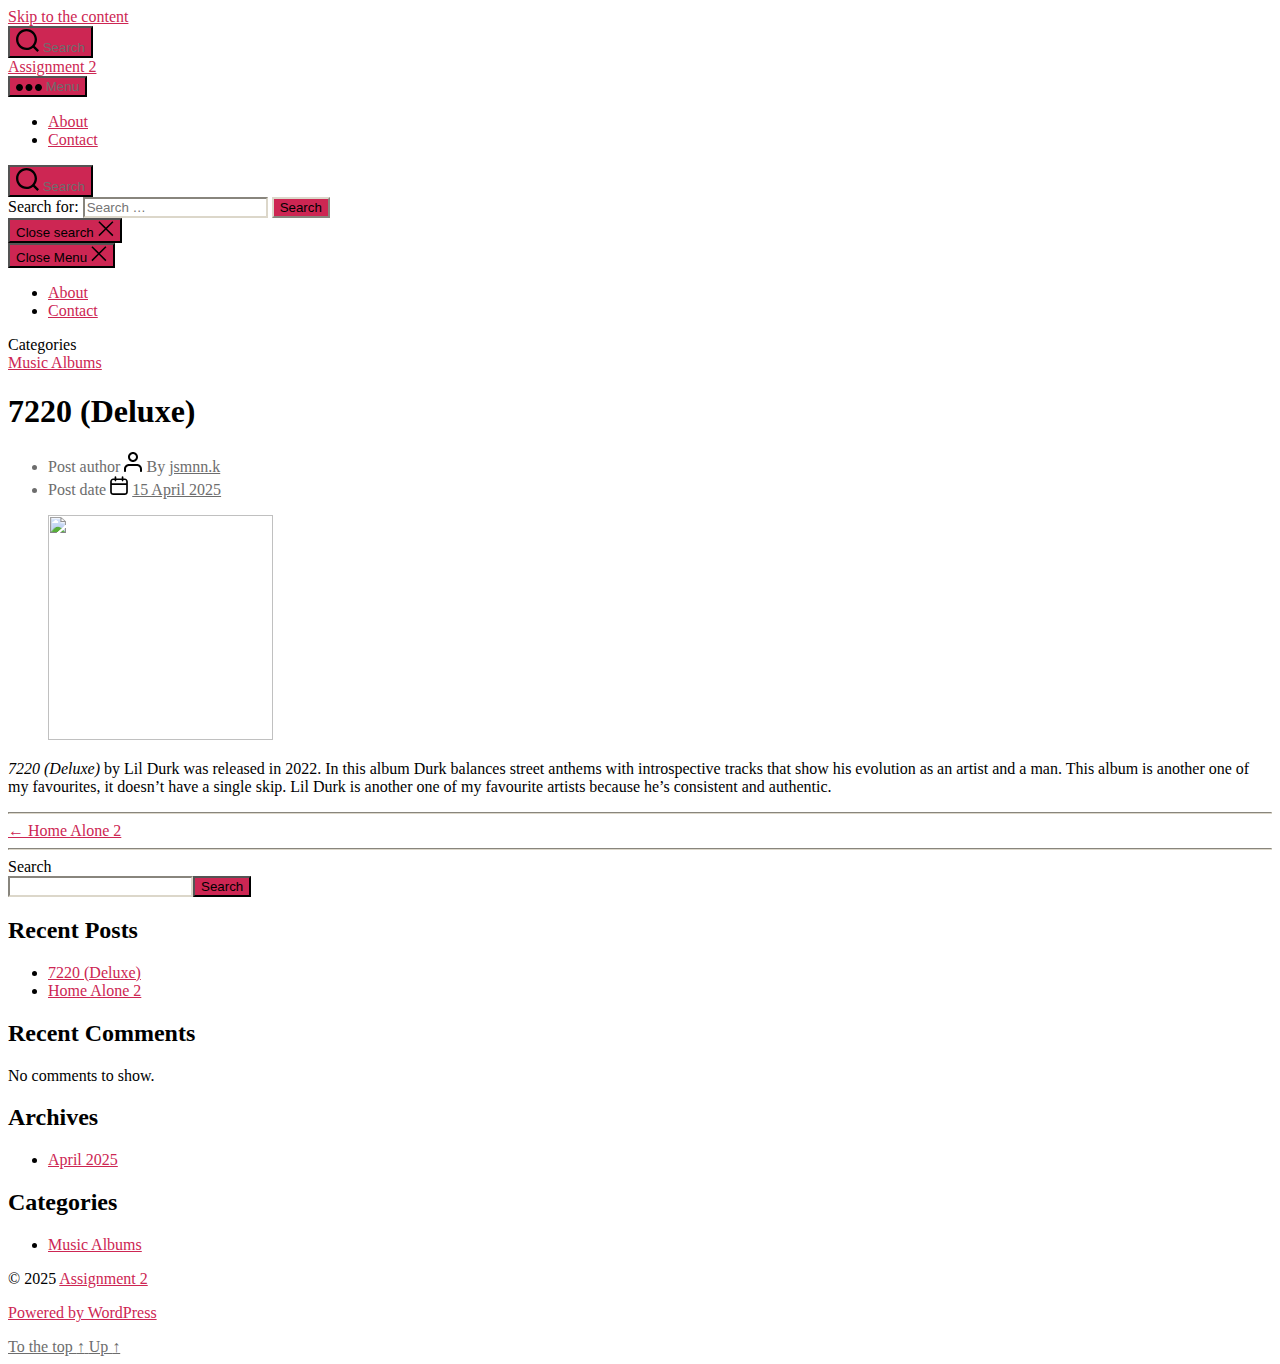
==== commit 0c7c4220: "deploy: aa09b52317c530bac3c980ebab37e57044997fb2" ====
--- a/7220-deluxe/index.html
+++ b/7220-deluxe/index.html
@@ -13,11 +13,11 @@
 <meta name='robots' content='max-image-preview:large' />
 	<style>img:is([sizes="auto" i], [sizes^="auto," i]) { contain-intrinsic-size: 3000px 1500px }</style>
 	<link rel='dns-prefetch' href='//localhost' />
-<link rel="alternate" type="application/rss+xml" title="Assignment 2 &raquo; Feed" href="/feed/" />
-<link rel="alternate" type="application/rss+xml" title="Assignment 2 &raquo; Comments Feed" href="/comments/feed/" />
-<link rel="alternate" type="application/rss+xml" title="Assignment 2 &raquo; 7220 (Deluxe) Comments Feed" href="/7220-deluxe/feed/" />
+<link rel="alternate" type="application/rss+xml" title="Assignment 2 &raquo; Feed" href="/UX221Assignment2/feed/" />
+<link rel="alternate" type="application/rss+xml" title="Assignment 2 &raquo; Comments Feed" href="/UX221Assignment2/comments/feed/" />
+<link rel="alternate" type="application/rss+xml" title="Assignment 2 &raquo; 7220 (Deluxe) Comments Feed" href="/UX221Assignment2/7220-deluxe/feed/" />
 <script>
-window._wpemojiSettings = {"baseUrl":"https:\/\/s.w.org\/images\/core\/emoji\/15.0.3\/72x72\/","ext":".png","svgUrl":"https:\/\/s.w.org\/images\/core\/emoji\/15.0.3\/svg\/","svgExt":".svg","source":{"concatemoji":"/wp-includes\/js\/wp-emoji-release.min.js?ver=6.7.2"}};
+window._wpemojiSettings = {"baseUrl":"https:\/\/s.w.org\/images\/core\/emoji\/15.0.3\/72x72\/","ext":".png","svgUrl":"https:\/\/s.w.org\/images\/core\/emoji\/15.0.3\/svg\/","svgExt":".svg","source":{"concatemoji":"/UX221Assignment2/wp-includes\/js\/wp-emoji-release.min.js?ver=6.7.2"}};
 /*! This file is auto-generated */
 !function(i,n){var o,s,e;function c(e){try{var t={supportTests:e,timestamp:(new Date).valueOf()};sessionStorage.setItem(o,JSON.stringify(t))}catch(e){}}function p(e,t,n){e.clearRect(0,0,e.canvas.width,e.canvas.height),e.fillText(t,0,0);var t=new Uint32Array(e.getImageData(0,0,e.canvas.width,e.canvas.height).data),r=(e.clearRect(0,0,e.canvas.width,e.canvas.height),e.fillText(n,0,0),new Uint32Array(e.getImageData(0,0,e.canvas.width,e.canvas.height).data));return t.every(function(e,t){return e===r[t]})}function u(e,t,n){switch(t){case"flag":return n(e,"\ud83c\udff3\ufe0f\u200d\u26a7\ufe0f","\ud83c\udff3\ufe0f\u200b\u26a7\ufe0f")?!1:!n(e,"\ud83c\uddfa\ud83c\uddf3","\ud83c\uddfa\u200b\ud83c\uddf3")&&!n(e,"\ud83c\udff4\udb40\udc67\udb40\udc62\udb40\udc65\udb40\udc6e\udb40\udc67\udb40\udc7f","\ud83c\udff4\u200b\udb40\udc67\u200b\udb40\udc62\u200b\udb40\udc65\u200b\udb40\udc6e\u200b\udb40\udc67\u200b\udb40\udc7f");case"emoji":return!n(e,"\ud83d\udc26\u200d\u2b1b","\ud83d\udc26\u200b\u2b1b")}return!1}function f(e,t,n){var r="undefined"!=typeof WorkerGlobalScope&&self instanceof WorkerGlobalScope?new OffscreenCanvas(300,150):i.createElement("canvas"),a=r.getContext("2d",{willReadFrequently:!0}),o=(a.textBaseline="top",a.font="600 32px Arial",{});return e.forEach(function(e){o[e]=t(a,e,n)}),o}function t(e){var t=i.createElement("script");t.src=e,t.defer=!0,i.head.appendChild(t)}"undefined"!=typeof Promise&&(o="wpEmojiSettingsSupports",s=["flag","emoji"],n.supports={everything:!0,everythingExceptFlag:!0},e=new Promise(function(e){i.addEventListener("DOMContentLoaded",e,{once:!0})}),new Promise(function(t){var n=function(){try{var e=JSON.parse(sessionStorage.getItem(o));if("object"==typeof e&&"number"==typeof e.timestamp&&(new Date).valueOf()<e.timestamp+604800&&"object"==typeof e.supportTests)return e.supportTests}catch(e){}return null}();if(!n){if("undefined"!=typeof Worker&&"undefined"!=typeof OffscreenCanvas&&"undefined"!=typeof URL&&URL.createObjectURL&&"undefined"!=typeof Blob)try{var e="postMessage("+f.toString()+"("+[JSON.stringify(s),u.toString(),p.toString()].join(",")+"));",r=new Blob([e],{type:"text/javascript"}),a=new Worker(URL.createObjectURL(r),{name:"wpTestEmojiSupports"});return void(a.onmessage=function(e){c(n=e.data),a.terminate(),t(n)})}catch(e){}c(n=f(s,u,p))}t(n)}).then(function(e){for(var t in e)n.supports[t]=e[t],n.supports.everything=n.supports.everything&&n.supports[t],"flag"!==t&&(n.supports.everythingExceptFlag=n.supports.everythingExceptFlag&&n.supports[t]);n.supports.everythingExceptFlag=n.supports.everythingExceptFlag&&!n.supports.flag,n.DOMReady=!1,n.readyCallback=function(){n.DOMReady=!0}}).then(function(){return e}).then(function(){var e;n.supports.everything||(n.readyCallback(),(e=n.source||{}).concatemoji?t(e.concatemoji):e.wpemoji&&e.twemoji&&(t(e.twemoji),t(e.wpemoji)))}))}((window,document),window._wpemojiSettings);
 </script>
@@ -35,7 +35,7 @@
 		padding: 0 !important;
 	}
 </style>
-<link rel='stylesheet' id='wp-block-library-css' href='/wp-includes/css/dist/block-library/style.min.css?ver=6.7.2' media='all' />
+<link rel='stylesheet' id='wp-block-library-css' href='/UX221Assignment2/wp-includes/css/dist/block-library/style.min.css?ver=6.7.2' media='all' />
 <style id='classic-theme-styles-inline-css'>
 /*! This file is auto-generated */
 .wp-block-button__link{color:#fff;background-color:#32373c;border-radius:9999px;box-shadow:none;text-decoration:none;padding:calc(.667em + 2px) calc(1.333em + 2px);font-size:1.125em}.wp-block-file__button{background:#32373c;color:#fff;text-decoration:none}
@@ -46,22 +46,22 @@
 :where(.wp-block-columns.is-layout-flex){gap: 2em;}:where(.wp-block-columns.is-layout-grid){gap: 2em;}
 :root :where(.wp-block-pullquote){font-size: 1.5em;line-height: 1.6;}
 </style>
-<link rel='stylesheet' id='parent-style-css' href='/wp-content/themes/twentytwenty/style.css?ver=6.7.2' media='all' />
-<link rel='stylesheet' id='child-style-css' href='/wp-content/themes/pink/style.css?ver=6.7.2' media='all' />
-<link rel='stylesheet' id='twentytwenty-style-css' href='/wp-content/themes/pink/style.css?ver=6.7.2' media='all' />
+<link rel='stylesheet' id='parent-style-css' href='/UX221Assignment2/wp-content/themes/twentytwenty/style.css?ver=6.7.2' media='all' />
+<link rel='stylesheet' id='child-style-css' href='/UX221Assignment2/wp-content/themes/pink/style.css?ver=6.7.2' media='all' />
+<link rel='stylesheet' id='twentytwenty-style-css' href='/UX221Assignment2/wp-content/themes/pink/style.css?ver=6.7.2' media='all' />
 <style id='twentytwenty-style-inline-css'>
 .color-accent,.color-accent-hover:hover,.color-accent-hover:focus,:root .has-accent-color,.has-drop-cap:not(:focus):first-letter,.wp-block-button.is-style-outline,a { color: #cd2653; }blockquote,.border-color-accent,.border-color-accent-hover:hover,.border-color-accent-hover:focus { border-color: #cd2653; }button,.button,.faux-button,.wp-block-button__link,.wp-block-file .wp-block-file__button,input[type="button"],input[type="reset"],input[type="submit"],.bg-accent,.bg-accent-hover:hover,.bg-accent-hover:focus,:root .has-accent-background-color,.comment-reply-link { background-color: #cd2653; }.fill-children-accent,.fill-children-accent * { fill: #cd2653; }body,.entry-title a,:root .has-primary-color { color: #000000; }:root .has-primary-background-color { background-color: #000000; }cite,figcaption,.wp-caption-text,.post-meta,.entry-content .wp-block-archives li,.entry-content .wp-block-categories li,.entry-content .wp-block-latest-posts li,.wp-block-latest-comments__comment-date,.wp-block-latest-posts__post-date,.wp-block-embed figcaption,.wp-block-image figcaption,.wp-block-pullquote cite,.comment-metadata,.comment-respond .comment-notes,.comment-respond .logged-in-as,.pagination .dots,.entry-content hr:not(.has-background),hr.styled-separator,:root .has-secondary-color { color: #6d6d6d; }:root .has-secondary-background-color { background-color: #6d6d6d; }pre,fieldset,input,textarea,table,table *,hr { border-color: #dcd7ca; }caption,code,code,kbd,samp,.wp-block-table.is-style-stripes tbody tr:nth-child(odd),:root .has-subtle-background-background-color { background-color: #dcd7ca; }.wp-block-table.is-style-stripes { border-bottom-color: #dcd7ca; }.wp-block-latest-posts.is-grid li { border-top-color: #dcd7ca; }:root .has-subtle-background-color { color: #dcd7ca; }body:not(.overlay-header) .primary-menu > li > a,body:not(.overlay-header) .primary-menu > li > .icon,.modal-menu a,.footer-menu a, .footer-widgets a:where(:not(.wp-block-button__link)),#site-footer .wp-block-button.is-style-outline,.wp-block-pullquote:before,.singular:not(.overlay-header) .entry-header a,.archive-header a,.header-footer-group .color-accent,.header-footer-group .color-accent-hover:hover { color: #cd2653; }.social-icons a,#site-footer button:not(.toggle),#site-footer .button,#site-footer .faux-button,#site-footer .wp-block-button__link,#site-footer .wp-block-file__button,#site-footer input[type="button"],#site-footer input[type="reset"],#site-footer input[type="submit"] { background-color: #cd2653; }.header-footer-group,body:not(.overlay-header) #site-header .toggle,.menu-modal .toggle { color: #000000; }body:not(.overlay-header) .primary-menu ul { background-color: #000000; }body:not(.overlay-header) .primary-menu > li > ul:after { border-bottom-color: #000000; }body:not(.overlay-header) .primary-menu ul ul:after { border-left-color: #000000; }.site-description,body:not(.overlay-header) .toggle-inner .toggle-text,.widget .post-date,.widget .rss-date,.widget_archive li,.widget_categories li,.widget cite,.widget_pages li,.widget_meta li,.widget_nav_menu li,.powered-by-wordpress,.footer-credits .privacy-policy,.to-the-top,.singular .entry-header .post-meta,.singular:not(.overlay-header) .entry-header .post-meta a { color: #6d6d6d; }.header-footer-group pre,.header-footer-group fieldset,.header-footer-group input,.header-footer-group textarea,.header-footer-group table,.header-footer-group table *,.footer-nav-widgets-wrapper,#site-footer,.menu-modal nav *,.footer-widgets-outer-wrapper,.footer-top { border-color: #dcd7ca; }.header-footer-group table caption,body:not(.overlay-header) .header-inner .toggle-wrapper::before { background-color: #dcd7ca; }
 </style>
-<link rel='stylesheet' id='twentytwenty-fonts-css' href='/wp-content/themes/twentytwenty/assets/css/font-inter.css?ver=6.7.2' media='all' />
-<link rel='stylesheet' id='twentytwenty-print-style-css' href='/wp-content/themes/twentytwenty/print.css?ver=6.7.2' media='print' />
-<script src="/wp-content/themes/pink/customElements.js?ver=6.7.2" id="custom_javascript-js"></script>
-<script src="/wp-content/themes/twentytwenty/assets/js/index.js?ver=6.7.2" id="twentytwenty-js-js" defer data-wp-strategy="defer"></script>
-<link rel="https://api.w.org/" href="/wp-json/" /><link rel="alternate" title="JSON" type="application/json" href="/wp-json/wp/v2/posts/18" /><link rel="EditURI" type="application/rsd+xml" title="RSD" href="/xmlrpc.php?rsd" />
+<link rel='stylesheet' id='twentytwenty-fonts-css' href='/UX221Assignment2/wp-content/themes/twentytwenty/assets/css/font-inter.css?ver=6.7.2' media='all' />
+<link rel='stylesheet' id='twentytwenty-print-style-css' href='/UX221Assignment2/wp-content/themes/twentytwenty/print.css?ver=6.7.2' media='print' />
+<script src="/UX221Assignment2/wp-content/themes/pink/customElements.js?ver=6.7.2" id="custom_javascript-js"></script>
+<script src="/UX221Assignment2/wp-content/themes/twentytwenty/assets/js/index.js?ver=6.7.2" id="twentytwenty-js-js" defer data-wp-strategy="defer"></script>
+<link rel="https://api.w.org/" href="/UX221Assignment2/wp-json/" /><link rel="alternate" title="JSON" type="application/json" href="/UX221Assignment2/wp-json/wp/v2/posts/18" /><link rel="EditURI" type="application/rsd+xml" title="RSD" href="/UX221Assignment2/xmlrpc.php?rsd" />
 <meta name="generator" content="WordPress 6.7.2" />
-<link rel="canonical" href="/7220-deluxe/" />
-<link rel='shortlink' href='/?p=18' />
-<link rel="alternate" title="oEmbed (JSON)" type="application/json+oembed" href="/wp-json/oembed/1.0/embed?url=http%3A%2F%2Flocalhost%3A8000%2F7220-deluxe%2F" />
-<link rel="alternate" title="oEmbed (XML)" type="text/xml+oembed" href="/wp-json/oembed/1.0/embed?url=http%3A%2F%2Flocalhost%3A8000%2F7220-deluxe%2F&#038;format=xml" />
+<link rel="canonical" href="/UX221Assignment2/7220-deluxe/" />
+<link rel='shortlink' href='/UX221Assignment2/?p=18' />
+<link rel="alternate" title="oEmbed (JSON)" type="application/json+oembed" href="/UX221Assignment2/wp-json/oembed/1.0/embed?url=http%3A%2F%2Flocalhost%3A8000%2F7220-deluxe%2F" />
+<link rel="alternate" title="oEmbed (XML)" type="text/xml+oembed" href="/UX221Assignment2/wp-json/oembed/1.0/embed?url=http%3A%2F%2Flocalhost%3A8000%2F7220-deluxe%2F&#038;format=xml" />
 	<script>document.documentElement.className = document.documentElement.className.replace( 'no-js', 'js' );</script>
 	
 	</head>
@@ -87,7 +87,7 @@
 					
 					<div class="header-titles">
 
-						<div class="site-title faux-heading"><a href="/">Assignment 2</a></div>
+						<div class="site-title faux-heading"><a href="/UX221Assignment2/">Assignment 2</a></div>
 					</div><!-- .header-titles -->
 
 					<button class="toggle nav-toggle mobile-nav-toggle" data-toggle-target=".menu-modal"  data-toggle-body-class="showing-menu-modal" aria-expanded="false" data-set-focus=".close-nav-toggle">
@@ -107,8 +107,8 @@
 
 								<ul class="primary-menu reset-list-style">
 
-								<li id="menu-item-12" class="menu-item menu-item-type-post_type menu-item-object-page menu-item-12"><a href="/about/">About</a></li>
-<li id="menu-item-11" class="menu-item menu-item-type-post_type menu-item-object-page menu-item-11"><a href="/contact/">Contact</a></li>
+								<li id="menu-item-12" class="menu-item menu-item-type-post_type menu-item-object-page menu-item-12"><a href="/UX221Assignment2/about/">About</a></li>
+<li id="menu-item-11" class="menu-item menu-item-type-post_type menu-item-object-page menu-item-11"><a href="/UX221Assignment2/contact/">Contact</a></li>
 
 								</ul>
 
@@ -141,7 +141,7 @@
 
 		<div class="section-inner">
 
-			<form role="search" aria-label="Search for:" method="get" class="search-form" action="/">
+			<form role="search" aria-label="Search for:" method="get" class="search-form" action="/UX221Assignment2/">
 	<label for="search-form-1">
 		<span class="screen-reader-text">
 			Search for:		</span>
@@ -181,8 +181,8 @@
 
 						<ul class="modal-menu reset-list-style">
 
-						<li class="menu-item menu-item-type-post_type menu-item-object-page menu-item-12"><div class="ancestor-wrapper"><a href="/about/">About</a></div><!-- .ancestor-wrapper --></li>
-<li class="menu-item menu-item-type-post_type menu-item-object-page menu-item-11"><div class="ancestor-wrapper"><a href="/contact/">Contact</a></div><!-- .ancestor-wrapper --></li>
+						<li class="menu-item menu-item-type-post_type menu-item-object-page menu-item-12"><div class="ancestor-wrapper"><a href="/UX221Assignment2/about/">About</a></div><!-- .ancestor-wrapper --></li>
+<li class="menu-item menu-item-type-post_type menu-item-object-page menu-item-11"><div class="ancestor-wrapper"><a href="/UX221Assignment2/contact/">Contact</a></div><!-- .ancestor-wrapper --></li>
 
 						</ul>
 
@@ -217,7 +217,7 @@
 				<span class="screen-reader-text">
 					Categories				</span>
 				<div class="entry-categories-inner">
-					<a href="/category/music-albums/" rel="category tag">Music Albums</a>				</div><!-- .entry-categories-inner -->
+					<a href="/UX221Assignment2/category/music-albums/" rel="category tag">Music Albums</a>				</div><!-- .entry-categories-inner -->
 			</div><!-- .entry-categories -->
 
 			<h1 class="entry-title">7220 (Deluxe)</h1>
@@ -231,7 +231,7 @@
 								Post author							</span>
 							<svg class="svg-icon" aria-hidden="true" role="img" focusable="false" xmlns="https://www.w3.org/2000/svg" width="18" height="20" viewBox="0 0 18 20"><path fill="" d="M18,19 C18,19.5522847 17.5522847,20 17,20 C16.4477153,20 16,19.5522847 16,19 L16,17 C16,15.3431458 14.6568542,14 13,14 L5,14 C3.34314575,14 2,15.3431458 2,17 L2,19 C2,19.5522847 1.55228475,20 1,20 C0.44771525,20 0,19.5522847 0,19 L0,17 C0,14.2385763 2.23857625,12 5,12 L13,12 C15.7614237,12 18,14.2385763 18,17 L18,19 Z M9,10 C6.23857625,10 4,7.76142375 4,5 C4,2.23857625 6.23857625,0 9,0 C11.7614237,0 14,2.23857625 14,5 C14,7.76142375 11.7614237,10 9,10 Z M9,8 C10.6568542,8 12,6.65685425 12,5 C12,3.34314575 10.6568542,2 9,2 C7.34314575,2 6,3.34314575 6,5 C6,6.65685425 7.34314575,8 9,8 Z" /></svg>						</span>
 						<span class="meta-text">
-							By <a href="/author/jsmnn-k/">jsmnn.k</a>						</span>
+							By <a href="/UX221Assignment2/author/jsmnn-k/">jsmnn.k</a>						</span>
 					</li>
 										<li class="post-date meta-wrapper">
 						<span class="meta-icon">
@@ -239,7 +239,7 @@
 								Post date							</span>
 							<svg class="svg-icon" aria-hidden="true" role="img" focusable="false" xmlns="https://www.w3.org/2000/svg" width="18" height="19" viewBox="0 0 18 19"><path fill="" d="M4.60069444,4.09375 L3.25,4.09375 C2.47334957,4.09375 1.84375,4.72334957 1.84375,5.5 L1.84375,7.26736111 L16.15625,7.26736111 L16.15625,5.5 C16.15625,4.72334957 15.5266504,4.09375 14.75,4.09375 L13.3993056,4.09375 L13.3993056,4.55555556 C13.3993056,5.02154581 13.0215458,5.39930556 12.5555556,5.39930556 C12.0895653,5.39930556 11.7118056,5.02154581 11.7118056,4.55555556 L11.7118056,4.09375 L6.28819444,4.09375 L6.28819444,4.55555556 C6.28819444,5.02154581 5.9104347,5.39930556 5.44444444,5.39930556 C4.97845419,5.39930556 4.60069444,5.02154581 4.60069444,4.55555556 L4.60069444,4.09375 Z M6.28819444,2.40625 L11.7118056,2.40625 L11.7118056,1 C11.7118056,0.534009742 12.0895653,0.15625 12.5555556,0.15625 C13.0215458,0.15625 13.3993056,0.534009742 13.3993056,1 L13.3993056,2.40625 L14.75,2.40625 C16.4586309,2.40625 17.84375,3.79136906 17.84375,5.5 L17.84375,15.875 C17.84375,17.5836309 16.4586309,18.96875 14.75,18.96875 L3.25,18.96875 C1.54136906,18.96875 0.15625,17.5836309 0.15625,15.875 L0.15625,5.5 C0.15625,3.79136906 1.54136906,2.40625 3.25,2.40625 L4.60069444,2.40625 L4.60069444,1 C4.60069444,0.534009742 4.97845419,0.15625 5.44444444,0.15625 C5.9104347,0.15625 6.28819444,0.534009742 6.28819444,1 L6.28819444,2.40625 Z M1.84375,8.95486111 L1.84375,15.875 C1.84375,16.6516504 2.47334957,17.28125 3.25,17.28125 L14.75,17.28125 C15.5266504,17.28125 16.15625,16.6516504 16.15625,15.875 L16.15625,8.95486111 L1.84375,8.95486111 Z" /></svg>						</span>
 						<span class="meta-text">
-							<a href="/7220-deluxe/">15 April 2025</a>
+							<a href="/UX221Assignment2/7220-deluxe/">15 April 2025</a>
 						</span>
 					</li>
 					
@@ -256,7 +256,7 @@
 
 		<div class="featured-media-inner section-inner">
 
-			<img width="225" height="225" src="/wp-content/uploads/2025/04/7220-cover.jpeg" class="attachment-post-thumbnail size-post-thumbnail wp-post-image" alt="" decoding="async" fetchpriority="high" />
+			<img width="225" height="225" src="/UX221Assignment2/wp-content/uploads/2025/04/7220-cover.jpeg" class="attachment-post-thumbnail size-post-thumbnail wp-post-image" alt="" decoding="async" fetchpriority="high" />
 		</div><!-- .featured-media-inner -->
 
 	</figure><!-- .featured-media -->
@@ -289,7 +289,7 @@
 		<div class="pagination-single-inner">
 
 			
-				<a class="previous-post" href="/home-alone-2/">
+				<a class="previous-post" href="/UX221Assignment2/home-alone-2/">
 					<span class="arrow" aria-hidden="true">&larr;</span>
 					<span class="title"><span class="title-inner">Home Alone 2</span></span>
 				</a>
@@ -319,15 +319,15 @@
 
 						
 							<div class="footer-widgets column-one grid-item">
-								<div class="widget widget_block widget_search"><div class="widget-content"><form role="search" method="get" action="/" class="wp-block-search__button-outside wp-block-search__text-button wp-block-search"    ><label class="wp-block-search__label" for="wp-block-search__input-2" >Search</label><div class="wp-block-search__inside-wrapper " ><input class="wp-block-search__input" id="wp-block-search__input-2" placeholder="" value="" type="search" name="s" required /><button aria-label="Search" class="wp-block-search__button wp-element-button" type="submit" >Search</button></div></form></div></div><div class="widget widget_block"><div class="widget-content"><div class="wp-block-group"><div class="wp-block-group__inner-container is-layout-flow wp-block-group-is-layout-flow"><h2 class="wp-block-heading">Recent Posts</h2><ul class="wp-block-latest-posts__list wp-block-latest-posts"><li><a class="wp-block-latest-posts__post-title" href="/7220-deluxe/">7220 (Deluxe)</a></li>
-<li><a class="wp-block-latest-posts__post-title" href="/home-alone-2/">Home Alone 2</a></li>
+								<div class="widget widget_block widget_search"><div class="widget-content"><form role="search" method="get" action="/UX221Assignment2/" class="wp-block-search__button-outside wp-block-search__text-button wp-block-search"    ><label class="wp-block-search__label" for="wp-block-search__input-2" >Search</label><div class="wp-block-search__inside-wrapper " ><input class="wp-block-search__input" id="wp-block-search__input-2" placeholder="" value="" type="search" name="s" required /><button aria-label="Search" class="wp-block-search__button wp-element-button" type="submit" >Search</button></div></form></div></div><div class="widget widget_block"><div class="widget-content"><div class="wp-block-group"><div class="wp-block-group__inner-container is-layout-flow wp-block-group-is-layout-flow"><h2 class="wp-block-heading">Recent Posts</h2><ul class="wp-block-latest-posts__list wp-block-latest-posts"><li><a class="wp-block-latest-posts__post-title" href="/UX221Assignment2/7220-deluxe/">7220 (Deluxe)</a></li>
+<li><a class="wp-block-latest-posts__post-title" href="/UX221Assignment2/home-alone-2/">Home Alone 2</a></li>
 </ul></div></div></div></div><div class="widget widget_block"><div class="widget-content"><div class="wp-block-group"><div class="wp-block-group__inner-container is-layout-flow wp-block-group-is-layout-flow"><h2 class="wp-block-heading">Recent Comments</h2><div class="no-comments wp-block-latest-comments">No comments to show.</div></div></div></div></div>							</div>
 
 						
 						
 							<div class="footer-widgets column-two grid-item">
-								<div class="widget widget_block"><div class="widget-content"><div class="wp-block-group"><div class="wp-block-group__inner-container is-layout-flow wp-block-group-is-layout-flow"><h2 class="wp-block-heading">Archives</h2><ul class="wp-block-archives-list wp-block-archives">	<li><a href='/2025/04/'>April 2025</a></li>
-</ul></div></div></div></div><div class="widget widget_block"><div class="widget-content"><div class="wp-block-group"><div class="wp-block-group__inner-container is-layout-flow wp-block-group-is-layout-flow"><h2 class="wp-block-heading">Categories</h2><ul class="wp-block-categories-list wp-block-categories">	<li class="cat-item cat-item-4"><a href="/category/music-albums/">Music Albums</a>
+								<div class="widget widget_block"><div class="widget-content"><div class="wp-block-group"><div class="wp-block-group__inner-container is-layout-flow wp-block-group-is-layout-flow"><h2 class="wp-block-heading">Archives</h2><ul class="wp-block-archives-list wp-block-archives">	<li><a href='/UX221Assignment2/2025/04/'>April 2025</a></li>
+</ul></div></div></div></div><div class="widget widget_block"><div class="widget-content"><div class="wp-block-group"><div class="wp-block-group__inner-container is-layout-flow wp-block-group-is-layout-flow"><h2 class="wp-block-heading">Categories</h2><ul class="wp-block-categories-list wp-block-categories">	<li class="cat-item cat-item-4"><a href="/UX221Assignment2/category/music-albums/">Music Albums</a>
 </li>
 </ul></div></div></div></div>							</div>
 
@@ -349,7 +349,7 @@
 					<div class="footer-credits">
 
 						<p class="footer-copyright">&copy;
-							2025							<a href="/">Assignment 2</a>
+							2025							<a href="/UX221Assignment2/">Assignment 2</a>
 						</p><!-- .footer-copyright -->
 
 						
